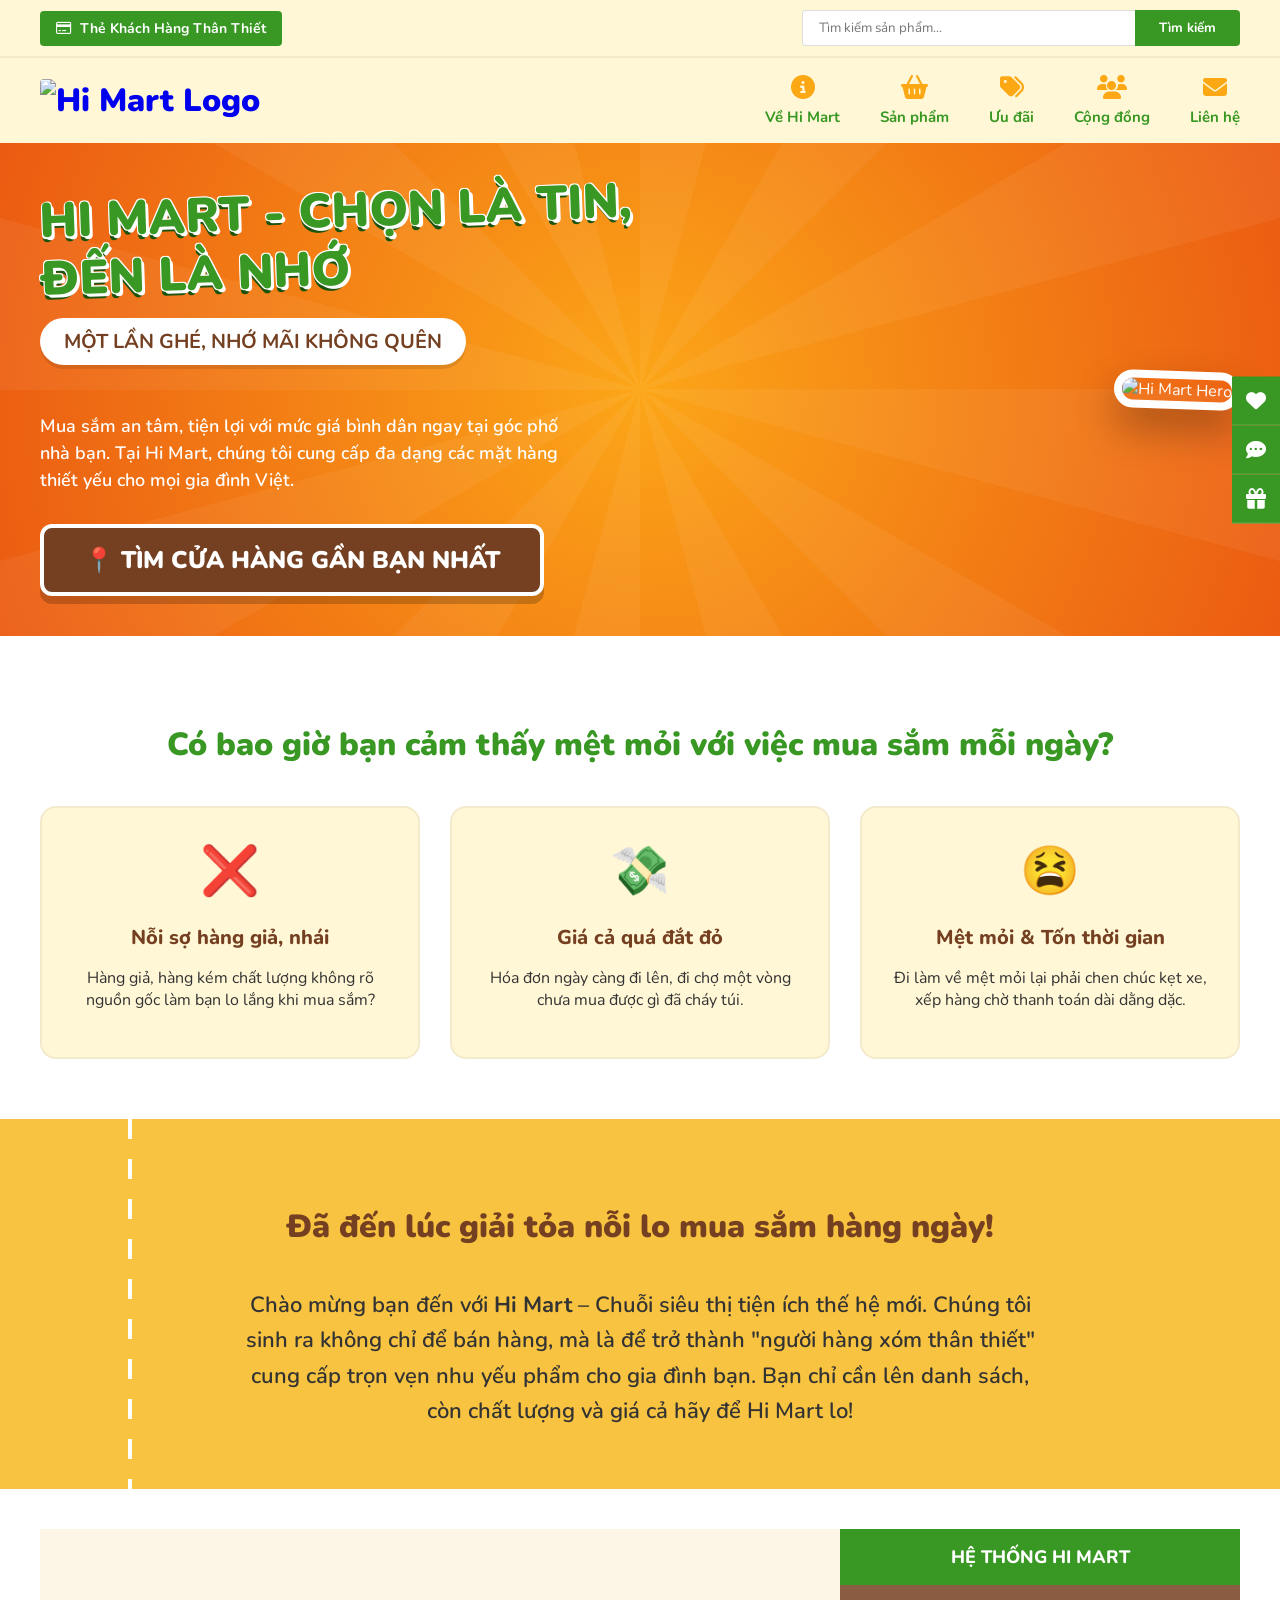
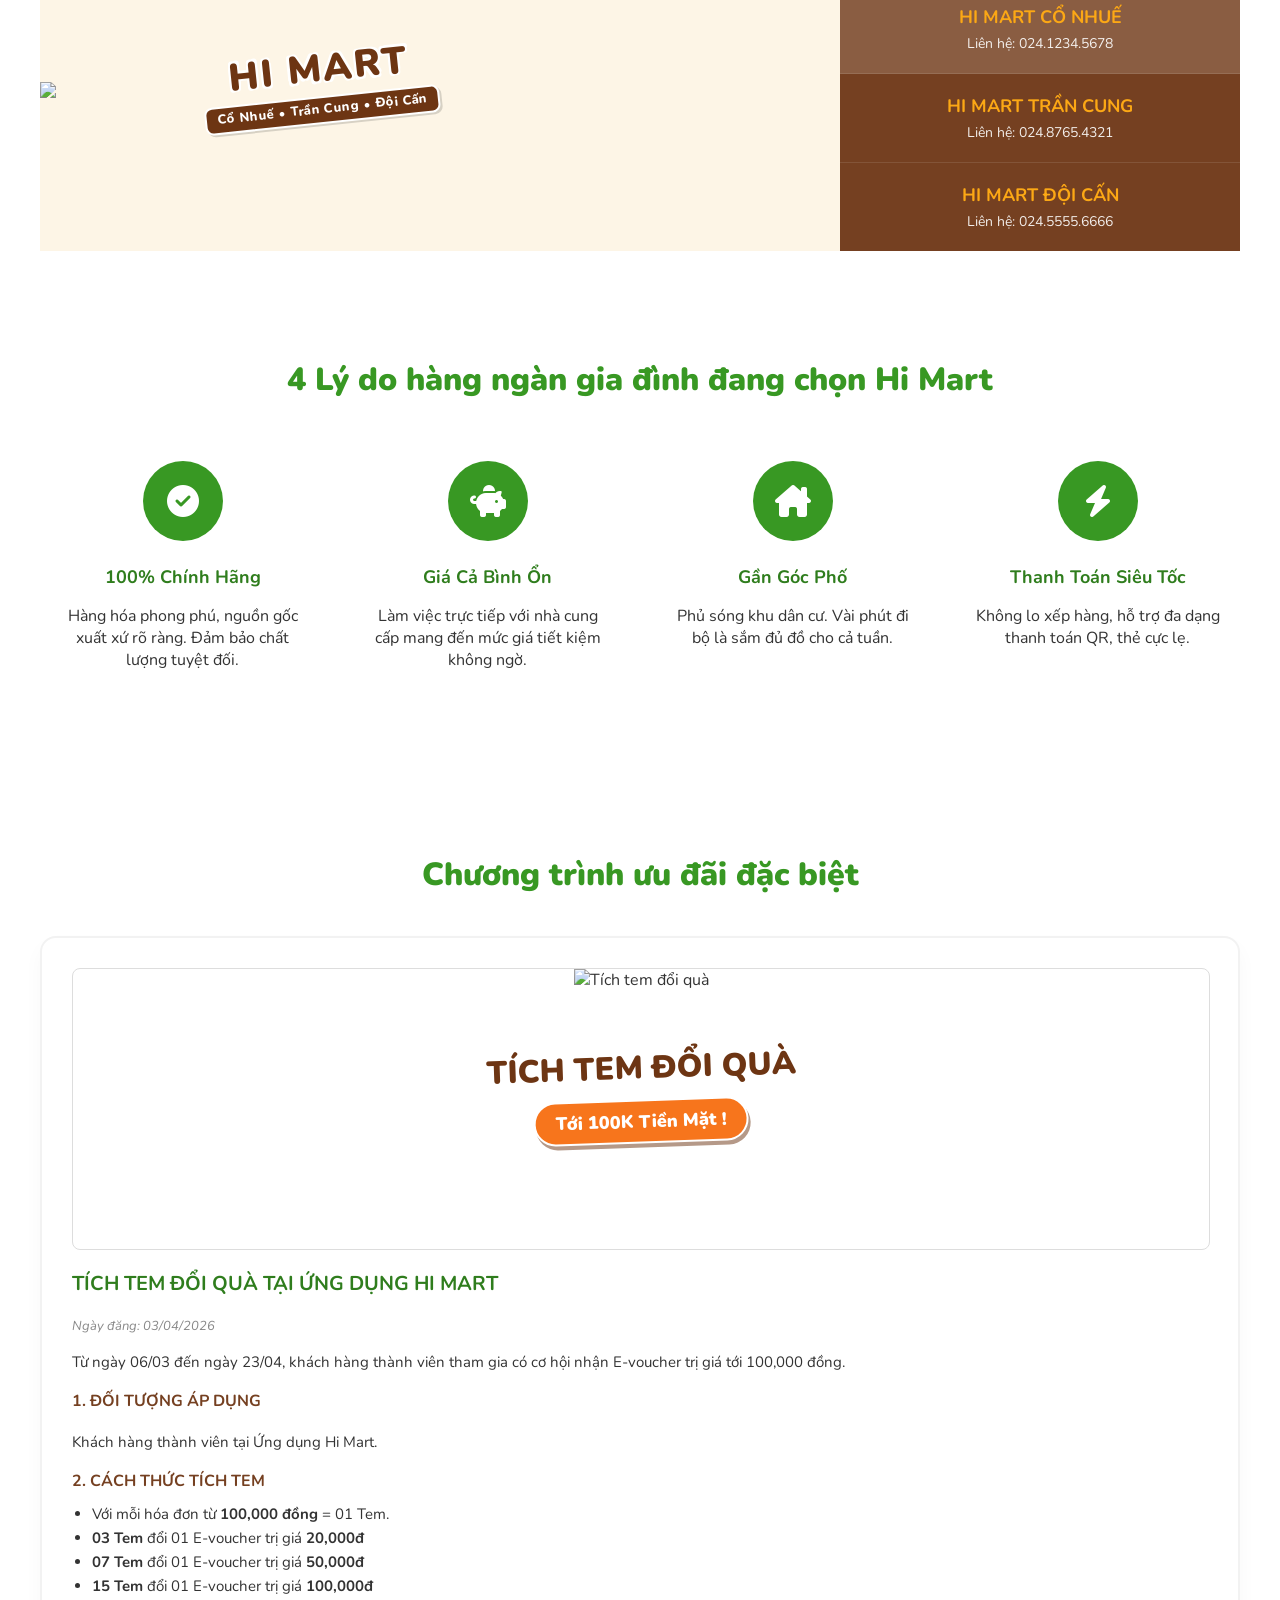
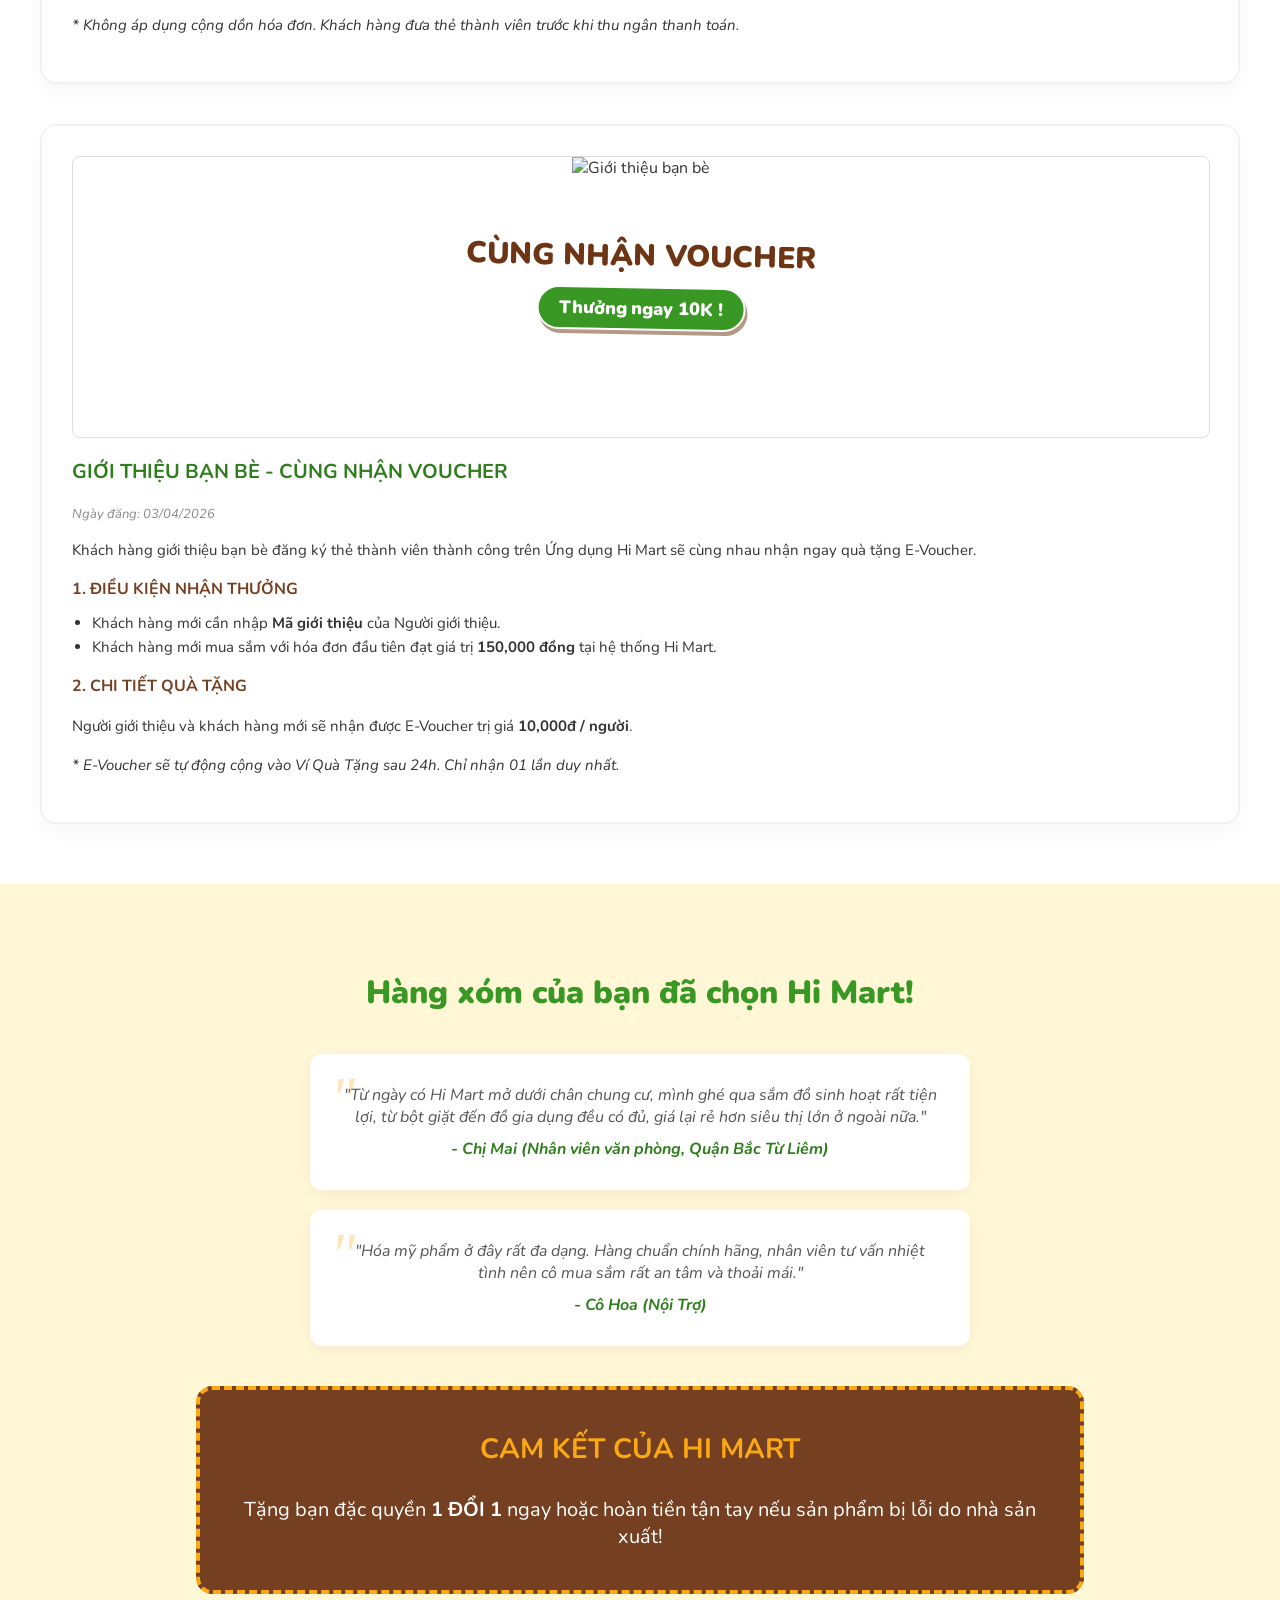
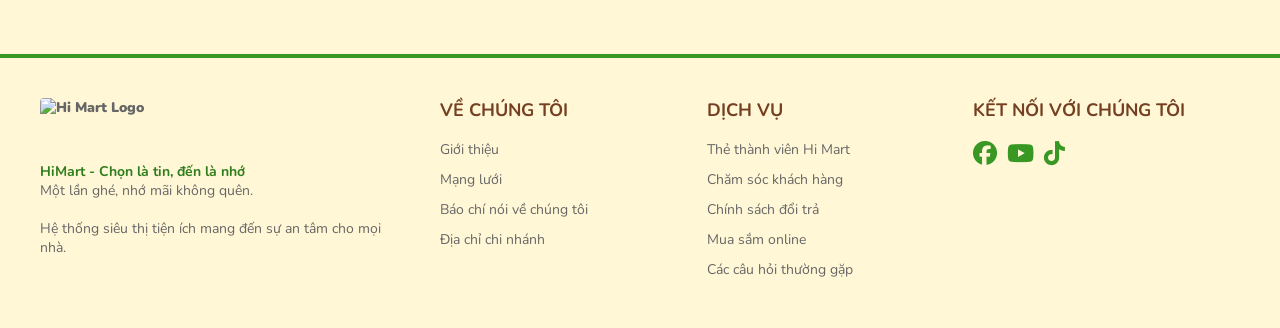
==== index.html @ 5d4c30b2 "Initial commit - Hi Mart Landing Page" ====
<!DOCTYPE html>
<html lang="vi">

<head>
    <meta charset="UTF-8">
    <meta name="viewport" content="width=device-width, initial-scale=1.0">
    <title>Hi Mart - Đi Chợ Đi Đỉnh</title>
    <!-- Use Nunito font for friendly supermarket vibe -->
    <link href="https://fonts.googleapis.com/css2?family=Nunito:wght@400;600;700;800;900&display=swap" rel="stylesheet">
    <link rel="stylesheet" href="style.css">
    <!-- Font Awesome icons -->
    <link rel="stylesheet" href="https://cdnjs.cloudflare.com/ajax/libs/font-awesome/6.4.0/css/all.min.css">
</head>

<body>

    <!-- Floating Buttons matched from design -->
    <div class="floating-bar">
        <a href="#" class="float-btn" title="Yêu thích"><i class="fa-solid fa-heart"></i></a>
        <a href="#" class="float-btn" title="Chat Zalo"><i class="fa-solid fa-comment-dots"></i></a>
        <a href="#" class="float-btn" title="Quà Tặng"><i class="fa-solid fa-gift"></i></a>
    </div>

    <!-- Top Bar -->
    <div class="top-bar">
        <div class="top-bar-inner">
            <a href="#" class="loyalty-btn">
                <i class="fa-regular fa-credit-card"></i> Thẻ Khách Hàng Thân Thiết
            </a>
            <div class="search-box">
                <input type="text" placeholder="Tìm kiếm sản phẩm...">
                <button>Tìm kiếm</button>
            </div>
        </div>
    </div>

    <!-- Header -->
    <header>
        <div class="header-inner">
            <!-- Custom logo matched from reference -->
            <a href="#" class="logo">
                <img src="./images/logo.png"
                    alt="Hi Mart Logo" style="height: 48px; margin-top: 5px; border-radius: 4px;">
            </a>
            <nav>
                <a href="#" class="nav-item">
                    <i class="fa-solid fa-circle-info"></i>
                    Về Hi Mart
                </a>
                <a href="#" class="nav-item">
                    <i class="fa-solid fa-basket-shopping"></i>
                    Sản phẩm
                </a>
                <a href="#" class="nav-item">
                    <i class="fa-solid fa-tags"></i>
                    Ưu đãi
                </a>
                <a href="#" class="nav-item">
                    <i class="fa-solid fa-users"></i>
                    Cộng đồng
                </a>
                <a href="#" class="nav-item">
                    <i class="fa-solid fa-envelope"></i>
                    Liên hệ
                </a>
            </nav>
        </div>
    </header>

    <!-- Hero Section -->
    <section class="hero">
        <div class="hero-inner">
            <div class="hero-content">
                <h1 class="hero-title" style="font-size: 48px; line-height: 1.2;">HI MART - CHỌN LÀ TIN, ĐẾN LÀ NHỚ</h1>
                <div class="hero-subtitle">MỘT LẦN GHÉ, NHỚ MÃI KHÔNG QUÊN</div>
                <p style="font-size: 18px; margin-bottom: 30px; font-weight: 600; line-height: 1.5; max-width: 90%;">
                    Mua sắm an tâm, tiện lợi với mức giá bình dân ngay tại góc phố nhà bạn. Tại Hi Mart, chúng tôi cung
                    cấp đa dạng các mặt hàng thiết yếu cho mọi gia đình Việt.
                </p>
                <a href="#" class="hero-cta">📍 TÌM CỬA HÀNG GẦN BẠN NHẤT</a>
            </div>
            <div class="hero-image">
                <img src="./images/hero.png"
                    alt="Hi Mart Hero">
            </div>
        </div>
    </section>

    <!-- Pain Points -->
    <section class="pain-points container">
        <h2 class="section-title">Có bao giờ bạn cảm thấy mệt mỏi với việc mua sắm mỗi ngày?</h2>
        <div class="grid-3">
            <div class="card">
                <div class="card-icon">❌</div>
                <h3 class="card-title">Nỗi sợ hàng giả, nhái</h3>
                <p>Hàng giả, hàng kém chất lượng không rõ nguồn gốc làm bạn lo lắng khi mua sắm?</p>
            </div>
            <div class="card">
                <div class="card-icon">💸</div>
                <h3 class="card-title">Giá cả quá đắt đỏ</h3>
                <p>Hóa đơn ngày càng đi lên, đi chợ một vòng chưa mua được gì đã cháy túi.</p>
            </div>
            <div class="card">
                <div class="card-icon">😫</div>
                <h3 class="card-title">Mệt mỏi & Tốn thời gian</h3>
                <p>Đi làm về mệt mỏi lại phải chen chúc kẹt xe, xếp hàng chờ thanh toán dài dằng dặc.</p>
            </div>
        </div>
    </section>

    <!-- Solution -->
    <section class="solution">
        <div class="container" style="padding: 0;">
            <h2 class="section-title">Đã đến lúc giải tỏa nỗi lo mua sắm hàng ngày!</h2>
            <p class="solution-text">
                Chào mừng bạn đến với <strong>Hi Mart</strong> – Chuỗi siêu thị tiện ích thế hệ mới. Chúng tôi sinh ra
                không chỉ để bán hàng, mà là để trở thành "người hàng xóm thân thiết" cung cấp trọn vẹn nhu yếu phẩm cho
                gia đình bạn. Bạn chỉ cần lên danh sách, còn chất lượng và giá cả hãy để Hi Mart lo!
            </p>
        </div>
    </section>

    <section class="split-section container" style="padding-top: 0; padding-bottom: 0;">
        <div class="split-image"
            style="display: flex; align-items: center; justify-content: center; background-color: #fdf5e6;">
            <div style="position: relative; width: 100%; font-size: 0; line-height: 0;">
                <img id="store-main-image"
                    src="./images/promo_tich_tem.png"
                    alt="Hi Mart Nhân Viên"
                    style="display: block; width: 100%; height: auto; transition: opacity 0.3s;">

                <!-- Main Board Content -->
                <div id="store-overlay"
                    style="position: absolute; top: 29%; left: 35%; transform: translate(-50%, -50%) rotate(-6deg); width: 42%; height: auto; text-align: center; pointer-events: none; transition: opacity 0.3s;">
                    <h2
                        style="color: #6d3513; font-size: 38px; font-weight: 900; margin: 0; line-height: 1; text-shadow: 2px 2px 0px #fff, -2px -2px 0px #fff, 2px -2px 0px #fff, -2px 2px 0px #fff; letter-spacing: 2px; font-family: 'Nunito', sans-serif;">
                        HI MART</h2>
                    <div
                        style="background-color: #6d3513; color: white; display: inline-block; padding: 4px 10px; border-radius: 8px; font-weight: 800; font-size: 13px; margin-top: 8px; border: 2px solid white; box-shadow: 2px 2px 0 rgba(0,0,0,0.15); letter-spacing: 0.5px; line-height: 1.2; font-family: 'Nunito', sans-serif;">
                        Cổ Nhuế • Trần Cung • Đội Cấn
                    </div>
                </div>
            </div>
        </div>
        <div class="split-content">
            <div class="store-header">
                HỆ THỐNG HI MART
            </div>
            <div class="store-list-item" data-store="Cổ Nhuế"
                style="cursor: pointer; transition: background-color 0.3s; background-color: rgba(255,255,255,0.15);">
                <h4>HI MART CỔ NHUẾ</h4>
                <p>Liên hệ: 024.1234.5678</p>
            </div>
            <div class="store-list-item" data-store="Trần Cung"
                style="cursor: pointer; transition: background-color 0.3s;">
                <h4>HI MART TRẦN CUNG</h4>
                <p>Liên hệ: 024.8765.4321</p>
            </div>
            <div class="store-list-item" data-store="Đội Cấn"
                style="cursor: pointer; transition: background-color 0.3s; border-bottom: none;">
                <h4>HI MART ĐỘI CẤN</h4>
                <p>Liên hệ: 024.5555.6666</p>
            </div>
        </div>
    </section>

    <!-- Benefits -->
    <section class="benefits container">
        <h2 class="section-title" style="text-align: center;">4 Lý do hàng ngàn gia đình đang chọn Hi Mart</h2>
        <div class="grid-4">
            <div class="benefit-card">
                <div class="icon-wrap"><i class="fa-solid fa-check-circle"></i></div>
                <h4>100% Chính Hãng</h4>
                <p>Hàng hóa phong phú, nguồn gốc xuất xứ rõ ràng. Đảm bảo chất lượng tuyệt đối.</p>
            </div>
            <div class="benefit-card">
                <div class="icon-wrap"><i class="fa-solid fa-piggy-bank"></i></div>
                <h4>Giá Cả Bình Ổn</h4>
                <p>Làm việc trực tiếp với nhà cung cấp mang đến mức giá tiết kiệm không ngờ.</p>
            </div>
            <div class="benefit-card">
                <div class="icon-wrap"><i class="fa-solid fa-house-chimney"></i></div>
                <h4>Gần Góc Phố</h4>
                <p>Phủ sóng khu dân cư. Vài phút đi bộ là sắm đủ đồ cho cả tuần.</p>
            </div>
            <div class="benefit-card">
                <div class="icon-wrap"><i class="fa-solid fa-bolt"></i></div>
                <h4>Thanh Toán Siêu Tốc</h4>
                <p>Không lo xếp hàng, hỗ trợ đa dạng thanh toán QR, thẻ cực lẹ.</p>
            </div>
        </div>
    </section>

    <!-- Promotions -->
    <section class="promotions container">
        <h2 class="section-title" style="text-align: center;">Chương trình ưu đãi đặc biệt</h2>
        <div class="promo-grid" style="display: grid; grid-template-columns: 1fr; gap: 40px; margin-top: 40px;">
            <!-- Article 1: Tích Tem -->
            <div class="promo-article"
                style="background-color: var(--white); padding: 30px; border-radius: 16px; border: 2px solid rgba(0,0,0,0.05); box-shadow: 0 10px 20px rgba(0,0,0,0.03);">
                <!-- Promo Art 1 -->
                <div
                    style="position: relative; width: 100%; height: 280px; margin-bottom: 20px; text-align: center; overflow: hidden; border-radius: 8px; border: 1px solid #ddd;">
                    <img src="./images/promo_tich_tem.png"
                        alt="Tích tem đổi quà" style="width: 100%; height: 100%; object-fit: cover;">
                    <div
                        style="position: absolute; top: 45%; left: 50%; transform: translate(-50%, -50%); width: 80%; pointer-events: none;">
                        <h2
                            style="color: #6d3513; font-size: 32px; font-weight: 900; margin: 0; text-shadow: 2px 2px 0px #fff, -2px -2px 0px #fff, 2px -2px 0px #fff, -2px 2px 0px #fff; transform: rotate(-2deg);">
                            TÍCH TEM ĐỔI QUÀ</h2>
                        <div
                            style="background-color: #f7751c; color: white; display: inline-block; padding: 8px 20px; border-radius: 30px; font-weight: 900; font-size: 18px; margin-top: 10px; transform: rotate(-2deg); box-shadow: 2px 4px 0px rgba(109,53,19,0.5); border: 2px solid #fff;">
                            Tới 100K Tiền Mặt !</div>
                    </div>
                </div>
                <h3 style="margin-top: 0; color: var(--green-dark); font-size: 20px; text-transform: uppercase;">TÍCH
                    TEM ĐỔI QUÀ TẠI ỨNG DỤNG HI MART</h3>
                <div style="font-size: 13px; color: #888; margin-bottom: 15px; font-style: italic;">Ngày đăng:
                    03/04/2026</div>
                <div style="font-size: 15px; line-height: 1.6;">
                    <p>Từ ngày 06/03 đến ngày 23/04, khách hàng thành viên tham gia có cơ hội nhận E-voucher trị giá tới
                        100,000 đồng.</p>
                    <h4
                        style="color: var(--brown-primary); font-size: 16px; margin: 15px 0 8px 0; text-transform: uppercase;">
                        1. Đối tượng áp dụng</h4>
                    <p>Khách hàng thành viên tại Ứng dụng Hi Mart.</p>
                    <h4
                        style="color: var(--brown-primary); font-size: 16px; margin: 15px 0 8px 0; text-transform: uppercase;">
                        2. Cách thức tích tem</h4>
                    <ul style="padding-left: 20px; margin: 0 0 15px 0;">
                        <li>Với mỗi hóa đơn từ <strong>100,000 đồng</strong> = 01 Tem.</li>
                        <li><strong>03 Tem</strong> đổi 01 E-voucher trị giá <strong>20,000đ</strong></li>
                        <li><strong>07 Tem</strong> đổi 01 E-voucher trị giá <strong>50,000đ</strong></li>
                        <li><strong>15 Tem</strong> đổi 01 E-voucher trị giá <strong>100,000đ</strong></li>
                    </ul>
                    <p><em>* Không áp dụng cộng dồn hóa đơn. Khách hàng đưa thẻ thành viên trước khi thu ngân thanh
                            toán.</em></p>
                </div>
            </div>

            <!-- Article 2: Giới thiệu bạn bè -->
            <div class="promo-article"
                style="background-color: var(--white); padding: 30px; border-radius: 16px; border: 2px solid rgba(0,0,0,0.05); box-shadow: 0 10px 20px rgba(0,0,0,0.03);">
                <!-- Promo Art 2 -->
                <div
                    style="position: relative; width: 100%; height: 280px; margin-bottom: 20px; text-align: center; overflow: hidden; border-radius: 8px; border: 1px solid #ddd;">
                    <img src="./images/promo_gioi_thieu.png"
                        alt="Giới thiệu bạn bè" style="width: 100%; height: 100%; object-fit: cover;">
                    <div
                        style="position: absolute; top: 45%; left: 50%; transform: translate(-50%, -50%); width: 80%; pointer-events: none;">
                        <h2
                            style="color: #6d3513; font-size: 30px; font-weight: 900; margin: 0; text-shadow: 2px 2px 0px #fff, -2px -2px 0px #fff, 2px -2px 0px #fff, -2px 2px 0px #fff; transform: rotate(1deg);">
                            CÙNG NHẬN VOUCHER</h2>
                        <div
                            style="background-color: #389823; color: white; display: inline-block; padding: 8px 20px; border-radius: 30px; font-weight: 900; font-size: 18px; margin-top: 10px; transform: rotate(1deg); box-shadow: 2px 4px 0px rgba(109,53,19,0.5); border: 2px solid #fff;">
                            Thưởng ngay 10K !</div>
                    </div>
                </div>
                <h3 style="margin-top: 0; color: var(--green-dark); font-size: 20px; text-transform: uppercase;">GIỚI
                    THIỆU BẠN BÈ - CÙNG NHẬN VOUCHER</h3>
                <div style="font-size: 13px; color: #888; margin-bottom: 15px; font-style: italic;">Ngày đăng:
                    03/04/2026</div>
                <div style="font-size: 15px; line-height: 1.6;">
                    <p>Khách hàng giới thiệu bạn bè đăng ký thẻ thành viên thành công trên Ứng dụng Hi Mart sẽ cùng nhau
                        nhận ngay quà tặng E-Voucher.</p>
                    <h4
                        style="color: var(--brown-primary); font-size: 16px; margin: 15px 0 8px 0; text-transform: uppercase;">
                        1. Điều kiện nhận thưởng</h4>
                    <ul style="padding-left: 20px; margin: 0 0 15px 0;">
                        <li>Khách hàng mới cần nhập <strong>Mã giới thiệu</strong> của Người giới thiệu.</li>
                        <li>Khách hàng mới mua sắm với hóa đơn đầu tiên đạt giá trị <strong>150,000 đồng</strong> tại hệ
                            thống Hi Mart.</li>
                    </ul>
                    <h4
                        style="color: var(--brown-primary); font-size: 16px; margin: 15px 0 8px 0; text-transform: uppercase;">
                        2. Chi tiết quà tặng</h4>
                    <p>Người giới thiệu và khách hàng mới sẽ nhận được E-Voucher trị giá <strong>10,000đ /
                            người</strong>.</p>
                    <p><em>* E-Voucher sẽ tự động cộng vào Ví Quà Tặng sau 24h. Chỉ nhận 01 lần duy nhất.</em></p>
                </div>
            </div>
        </div>
    </section>

    <!-- Trust & Guarantee -->
    <section class="trust-section">
        <div class="container" style="padding: 0;">
            <h2 class="section-title">Hàng xóm của bạn đã chọn Hi Mart!</h2>

            <div class="testimonial">
                "Từ ngày có Hi Mart mở dưới chân chung cư, mình ghé qua sắm đồ sinh hoạt rất tiện lợi, từ bột giặt đến
                đồ gia dụng đều có đủ, giá lại rẻ hơn siêu thị lớn ở ngoài nữa."<br>
                <strong style="display: block; margin-top: 10px; color: var(--green-dark);">- Chị Mai (Nhân viên văn
                    phòng, Quận Bắc Từ Liêm)</strong>
            </div>

            <div class="testimonial">
                "Hóa mỹ phẩm ở đây rất đa dạng. Hàng chuẩn chính hãng, nhân viên tư vấn nhiệt tình nên cô mua sắm rất an
                tâm và thoải mái."<br>
                <strong style="display: block; margin-top: 10px; color: var(--green-dark);">- Cô Hoa (Nội Trợ)</strong>
            </div>

            <div class="guarantee-box">
                <h3>CAM KẾT CỦA HI MART</h3>
                <p style="font-size: 20px; margin-bottom: 0;">Tặng bạn đặc quyền <strong>1 ĐỔI 1</strong> ngay hoặc hoàn
                    tiền tận tay nếu sản phẩm bị lỗi do nhà sản xuất!</p>
            </div>
        </div>
    </section>

    <!-- Footer -->
    <footer>
        <div class="footer-inner">
            <div class="footer-col" style="flex: 1.5;">
                <a href="#" class="logo" style="margin-bottom: 16px;">
                    <img src="./images/logo.png"
                        alt="Hi Mart Logo" style="height: 48px; border-radius: 4px;">
                </a>
                <p style="font-size: 14px; color: #666; max-width: 350px;">
                    <strong style="color: var(--green-dark);">HiMart - Chọn là tin, đến là nhớ</strong><br>
                    Một lần ghé, nhớ mãi không quên.<br><br>
                    Hệ thống siêu thị tiện ích mang đến sự an tâm cho mọi nhà.
                </p>
            </div>
            <div class="footer-col" style="flex: 1;">
                <h5>VỀ CHÚNG TÔI</h5>
                <ul>
                    <li><a href="#">Giới thiệu</a></li>
                    <li><a href="#">Mạng lưới</a></li>
                    <li><a href="#">Báo chí nói về chúng tôi</a></li>
                    <li><a href="#">Địa chỉ chi nhánh</a></li>
                </ul>
            </div>
            <div class="footer-col" style="flex: 1;">
                <h5>DỊCH VỤ</h5>
                <ul>
                    <li><a href="#">Thẻ thành viên Hi Mart</a></li>
                    <li><a href="#">Chăm sóc khách hàng</a></li>
                    <li><a href="#">Chính sách đổi trả</a></li>
                    <li><a href="#">Mua sắm online</a></li>
                    <li><a href="#">Các câu hỏi thường gặp</a></li>
                </ul>
            </div>
            <div class="footer-col" style="flex: 1;">
                <h5>KẾT NỐI VỚI CHÚNG TÔI</h5>
                <div style="display: flex; gap: 10px; margin-top: 10px;">
                    <a href="https://www.facebook.com/profile.php?id=61563783628786" target="_blank"
                        style="font-size: 24px; color: var(--green-primary);"><i class="fa-brands fa-facebook"></i></a>
                    <a href="#" style="font-size: 24px; color: var(--green-primary);"><i
                            class="fa-brands fa-youtube"></i></a>
                    <a href="#" style="font-size: 24px; color: var(--green-primary);"><i
                            class="fa-brands fa-tiktok"></i></a>
                </div>
            </div>
        </div>
    </footer>

    <script>
        document.addEventListener('DOMContentLoaded', () => {
            const storeItems = document.querySelectorAll('.store-list-item');
            const mainImage = document.getElementById('store-main-image');
            const overlayContent = document.getElementById('store-overlay');

            const images = {
                'Cổ Nhuế': './images/promo_tich_tem.png',
                'Trần Cung': './images/store_tran_cung.jpg',
                'Đội Cấn': './images/store_doi_can.png'
            };

            storeItems.forEach(item => {
                item.addEventListener('mouseenter', () => {
                    const storeName = item.getAttribute('data-store');
                    if (!storeName) return;

                    // Fade image out slightly before swap
                    mainImage.style.opacity = 0.6;
                    setTimeout(() => {
                        mainImage.src = images[storeName];
                        mainImage.style.opacity = 1;
                    }, 150);

                    // Hide/Show overlay carefully based on which image represents it best
                    if (storeName === 'Trần Cung') {
                        overlayContent.style.opacity = '0';
                    } else {
                        // For Cổ Nhuế and Đội Cấn, keeping it visible
                        overlayContent.style.opacity = '1';
                    }

                    // Highlight Active
                    storeItems.forEach(si => si.style.backgroundColor = 'transparent');
                    item.style.backgroundColor = 'rgba(255,255,255,0.15)';
                });
            });
        });
    </script>
</body>

</html>
---- style.css ----
/* Color Variables */
:root {
    --bg-primary: #FFF7D6;
    --green-primary: #389823;
    --green-dark: #2F7D1D;
    --orange-primary: #FCA815;
    --orange-banner: #fb7c0f;
    --brown-primary: #754021;
    --text-dark: #333333;
    --white: #FFFFFF;
}

body {
    margin: 0;
    padding: 0;
    font-family: 'Nunito', sans-serif;
    background-color: var(--white);
    color: var(--text-dark);
}

/* Top Bar */
.top-bar {
    background-color: var(--bg-primary);
    padding: 10px 0;
    display: flex;
    justify-content: center;
    border-bottom: 2px solid rgba(0, 0, 0, 0.05);
}

.top-bar-inner {
    width: 1200px;
    max-width: 95%;
    display: flex;
    justify-content: space-between;
    align-items: center;
}

.loyalty-btn {
    background-color: var(--green-primary);
    color: var(--white);
    padding: 8px 16px;
    border-radius: 4px;
    text-decoration: none;
    font-weight: 700;
    font-size: 14px;
    display: flex;
    align-items: center;
    gap: 8px;
    transition: background-color 0.2s;
}

.loyalty-btn:hover {
    background-color: var(--green-dark);
}

.search-box {
    display: flex;
    height: 36px;
}

.search-box input {
    width: 300px;
    padding: 0 16px;
    border: 1px solid #ddd;
    border-right: none;
    border-radius: 4px 0 0 4px;
    font-family: 'Nunito', sans-serif;
    outline: none;
}

.search-box button {
    background-color: var(--green-primary);
    color: var(--white);
    border: none;
    padding: 0 24px;
    border-radius: 0 4px 4px 0;
    cursor: pointer;
    font-weight: 700;
    font-family: 'Nunito', sans-serif;
    transition: background-color 0.2s;
}

.search-box button:hover {
    background-color: var(--green-dark);
}

/* Header */
header {
    background-color: var(--bg-primary);
    padding: 16px 0;
    display: flex;
    justify-content: center;
}

.header-inner {
    width: 1200px;
    max-width: 95%;
    display: flex;
    justify-content: space-between;
    align-items: center;
}

.logo {
    display: flex;
    align-items: center;
    font-size: 32px;
    font-weight: 900;
    text-decoration: none;
}

.logo .hi {
    color: var(--green-primary);
    display: inline-block;
    position: relative;
    margin-right: 8px;
}

.logo .hi::after {
    content: '';
    position: absolute;
    width: 120%;
    height: 4px;
    background: var(--green-primary);
    top: 50%;
    left: -10%;
    border-radius: 2px;
    transform: rotate(-10deg);
}

.logo .hi-black {
    color: #000;
}

.logo .mart {
    background-color: var(--brown-primary);
    color: var(--white);
    padding: 2px 12px;
    border-radius: 4px;
    font-size: 24px;
    margin-top: 4px;
}

nav {
    display: flex;
    gap: 40px;
}

.nav-item {
    text-decoration: none;
    color: var(--green-primary);
    font-weight: 700;
    font-size: 15px;
    display: flex;
    flex-direction: column;
    align-items: center;
    gap: 8px;
    transition: transform 0.2s;
}

.nav-item:hover {
    transform: translateY(-2px);
}

.nav-item i {
    color: var(--orange-primary);
    font-size: 24px;
}

/* Hero Section */
.hero {
    background: radial-gradient(circle, #fca618 0%, #eb5b12 100%);
    display: flex;
    justify-content: center;
    padding: 40px 0;
    position: relative;
    overflow: hidden;
    color: white;
}

.hero::before {
    content: '';
    position: absolute;
    top: -50%;
    left: -50%;
    width: 200%;
    height: 200%;
    background: repeating-conic-gradient(from 0deg, rgba(255, 255, 255, 0.05) 0deg 15deg, transparent 15deg 30deg);
    animation: rotate 60s linear infinite;
    pointer-events: none;
}

@keyframes rotate {
    100% {
        transform: rotate(360deg);
    }
}

.hero-inner {
    width: 1200px;
    max-width: 95%;
    display: flex;
    align-items: center;
    position: relative;
    z-index: 1;
}

.hero-content {
    flex: 1;
}

.hero-title {
    font-size: 64px;
    font-weight: 900;
    color: var(--green-primary);
    text-shadow:
        3px 3px 0 #FFF,
        -1px -1px 0 #FFF,
        1px -1px 0 #FFF,
        -1px 1px 0 #FFF,
        1px 1px 0 #FFF,
        0px 5px 0 #1b530c;
    margin: 0 0 20px 0;
    line-height: 1.1;
    transform: rotate(-2deg);
}

.hero-subtitle {
    font-size: 20px;
    font-weight: 700;
    background-color: var(--white);
    color: var(--brown-primary);
    display: inline-block;
    padding: 10px 24px;
    border-radius: 30px;
    margin-bottom: 30px;
    box-shadow: 0 4px 0 rgba(0, 0, 0, 0.1);
}

.hero-cta {
    background-color: var(--brown-primary);
    color: var(--white);
    font-size: 24px;
    font-weight: 900;
    text-decoration: none;
    padding: 16px 40px;
    border-radius: 12px;
    display: inline-block;
    border: 4px solid var(--white);
    box-shadow: 0 8px 0 rgba(0, 0, 0, 0.2);
    transition: transform 0.1s, box-shadow 0.1s;
    animation: pulse 2s infinite;
}

.hero-cta:hover {
    transform: translateY(4px);
    box-shadow: 0 4px 0 rgba(0, 0, 0, 0.2);
    animation: none;
}

@keyframes pulse {
    0% {
        transform: scale(1);
    }

    50% {
        transform: scale(1.05);
    }

    100% {
        transform: scale(1);
    }
}

.hero-image {
    flex: 1;
    display: flex;
    justify-content: flex-end;
}

.hero-image img {
    max-width: 100%;
    height: auto;
    max-height: 500px;
    border-radius: 20px;
    box-shadow: 0 20px 40px rgba(0, 0, 0, 0.3);
    border: 8px solid white;
    transform: rotate(2deg);
}

/* Sections Container */
.container {
    width: 1200px;
    max-width: 95%;
    margin: 0 auto;
    padding: 60px 0;
}

/* Section 2: Pain Points */
.pain-points {
    background-color: var(--white);
    text-align: center;
}

.section-title {
    font-size: 32px;
    color: var(--green-primary);
    margin-bottom: 40px;
    font-weight: 900;
}

.grid-3 {
    display: grid;
    grid-template-columns: repeat(3, 1fr);
    gap: 30px;
}

.card {
    background-color: var(--bg-primary);
    padding: 30px;
    border-radius: 16px;
    border: 2px solid rgba(0, 0, 0, 0.05);
    transition: transform 0.3s, box-shadow 0.3s;
}

.card:hover {
    transform: translateY(-10px);
    box-shadow: 0 10px 20px rgba(0, 0, 0, 0.1);
}

.card-icon {
    font-size: 48px;
    margin-bottom: 20px;
}

.card-title {
    font-size: 20px;
    font-weight: 800;
    color: var(--brown-primary);
    margin-bottom: 12px;
}

/* Section 3: Solution - Using Yellow background like map section */
.solution {
    background-color: #F8C340;
    padding: 60px 0;
    text-align: center;
    position: relative;
    overflow: hidden;
}

.solution::after {
    content: '';
    position: absolute;
    top: 0;
    bottom: 0;
    left: 10%;
    width: 4px;
    background: repeating-linear-gradient(to bottom, white 0, white 20px, transparent 20px, transparent 40px);
}

.solution .section-title {
    color: var(--brown-primary);
}

.solution-text {
    font-size: 22px;
    color: #333;
    max-width: 800px;
    margin: 0 auto;
    line-height: 1.6;
    font-weight: 600;
}

/* Section 4: Image and Info split */
.split-section {
    display: flex;
    background-color: var(--white);
    margin-top: 40px;
}

.split-image {
    flex: 2;
}

.split-image img {
    width: 100%;
    height: 100%;
    object-fit: cover;
    display: block;
}

.split-content {
    flex: 1;
    background-color: var(--brown-primary);
    color: white;
}

.store-header {
    background-color: var(--green-primary);
    color: white;
    text-align: center;
    padding: 16px;
    font-weight: 800;
    font-size: 18px;
    margin: 0;
}

.store-list-item {
    padding: 20px;
    border-bottom: 1px solid rgba(255, 255, 255, 0.1);
    text-align: center;
}

.store-list-item h4 {
    margin: 0 0 5px 0;
    color: var(--orange-primary);
    font-size: 18px;
}

.store-list-item p {
    margin: 0;
    font-size: 14px;
    opacity: 0.9;
}

/* Section 5: Benefits Grid */
.benefits {
    padding-top: 80px;
}

.benefits .grid-4 {
    display: grid;
    grid-template-columns: repeat(4, 1fr);
    gap: 20px;
}

.benefit-card {
    text-align: center;
    padding: 20px;
}

.benefit-card .icon-wrap {
    width: 80px;
    height: 80px;
    background-color: var(--green-primary);
    color: white;
    font-size: 32px;
    border-radius: 50%;
    display: flex;
    align-items: center;
    justify-content: center;
    margin: 0 auto 16px auto;
}

.benefit-card h4 {
    color: var(--green-dark);
    font-size: 18px;
    margin-bottom: 10px;
}

/* Social Proof & Guarantee */
.trust-section {
    background-color: var(--bg-primary);
    padding: 60px 0;
    text-align: center;
}

.testimonial {
    background: white;
    padding: 30px;
    border-radius: 12px;
    box-shadow: 0 4px 15px rgba(0, 0, 0, 0.05);
    margin-bottom: 20px;
    font-style: italic;
    color: #555;
    position: relative;
    max-width: 600px;
    margin: 0 auto 20px auto;
}

.testimonial::before {
    content: '"';
    font-size: 60px;
    color: var(--orange-primary);
    opacity: 0.3;
    position: absolute;
    top: 10px;
    left: 20px;
    font-family: serif;
}

.guarantee-box {
    background-color: var(--brown-primary);
    color: white;
    padding: 40px;
    border-radius: 16px;
    max-width: 800px;
    margin: 40px auto 0 auto;
    border: 4px dashed var(--orange-primary);
}

.guarantee-box h3 {
    margin-top: 0;
    font-size: 28px;
    color: var(--orange-primary);
}

/* Sticky floating right buttons */
.floating-bar {
    position: fixed;
    right: 0;
    top: 50%;
    transform: translateY(-50%);
    display: flex;
    flex-direction: column;
    z-index: 100;
}

.float-btn {
    width: 48px;
    height: 48px;
    background-color: var(--green-primary);
    color: white;
    display: flex;
    align-items: center;
    justify-content: center;
    font-size: 20px;
    text-decoration: none;
    border-bottom: 1px solid rgba(255, 255, 255, 0.2);
    transition: width 0.2s;
}

.float-btn:hover {
    background-color: var(--green-dark);
    width: 60px;
}

/* Footer */
footer {
    background-color: var(--bg-primary);
    padding: 40px 0;
    border-top: 4px solid var(--green-primary);
}

.footer-inner {
    width: 1200px;
    max-width: 95%;
    margin: 0 auto;
    display: flex;
    justify-content: space-between;
}

.footer-col h5 {
    color: var(--brown-primary);
    font-size: 18px;
    margin-top: 0;
    margin-bottom: 16px;
}

.footer-col ul {
    list-style: none;
    padding: 0;
    margin: 0;
}

.footer-col li {
    margin-bottom: 8px;
}

.footer-col a {
    color: #666;
    text-decoration: none;
    font-size: 14px;
}

.footer-col a:hover {
    color: var(--green-primary);
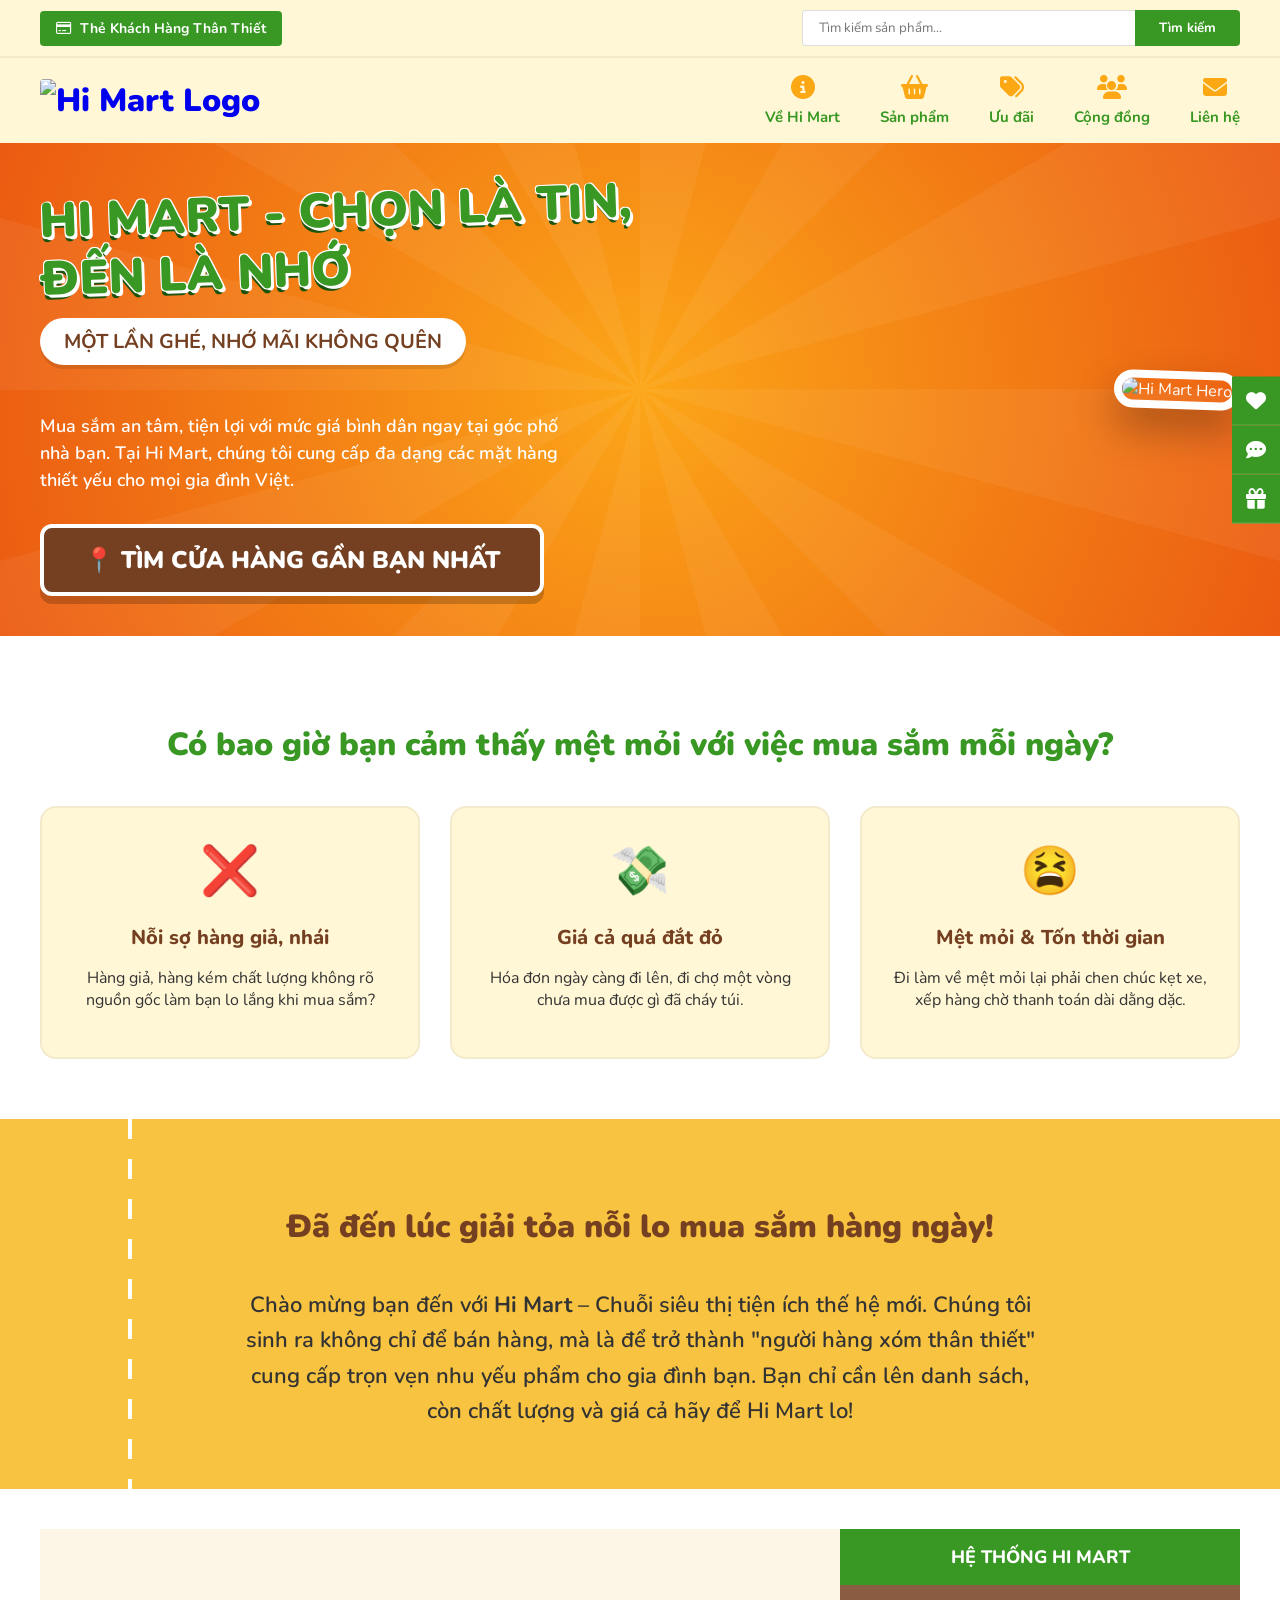
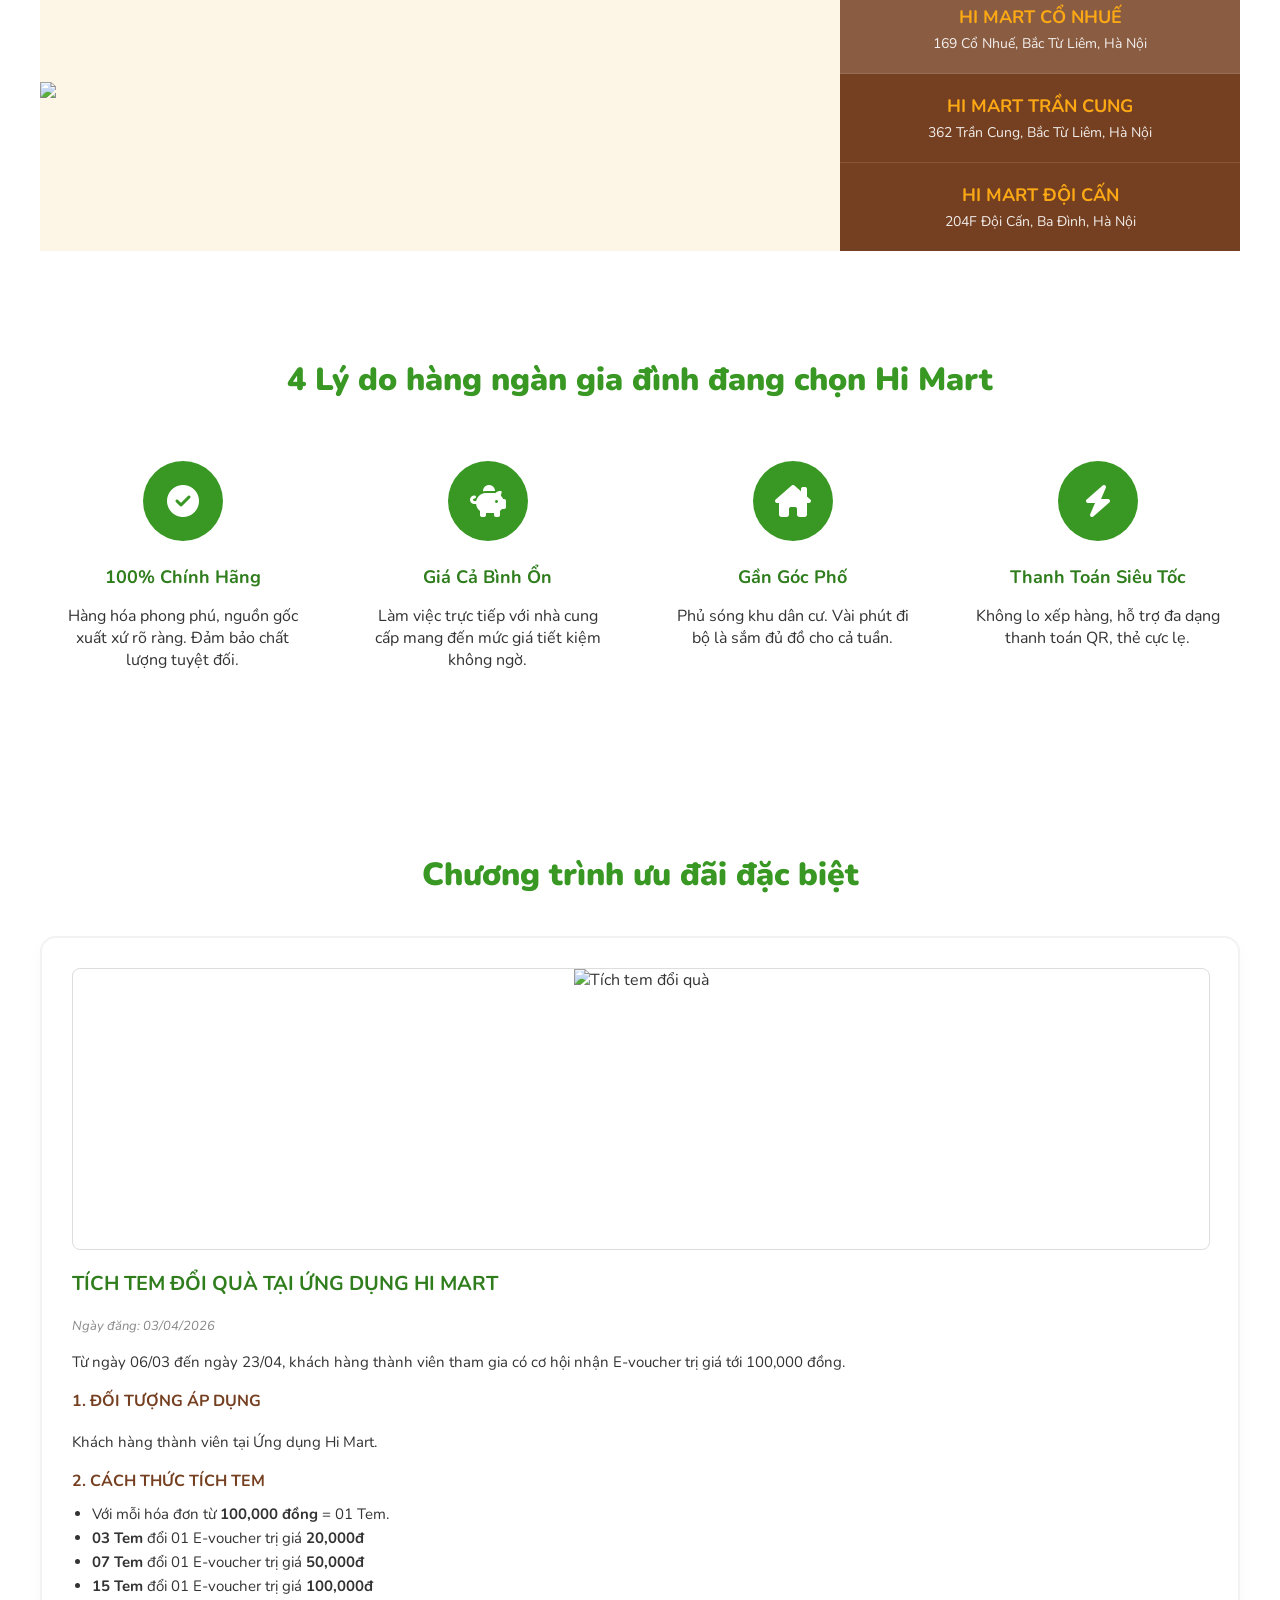
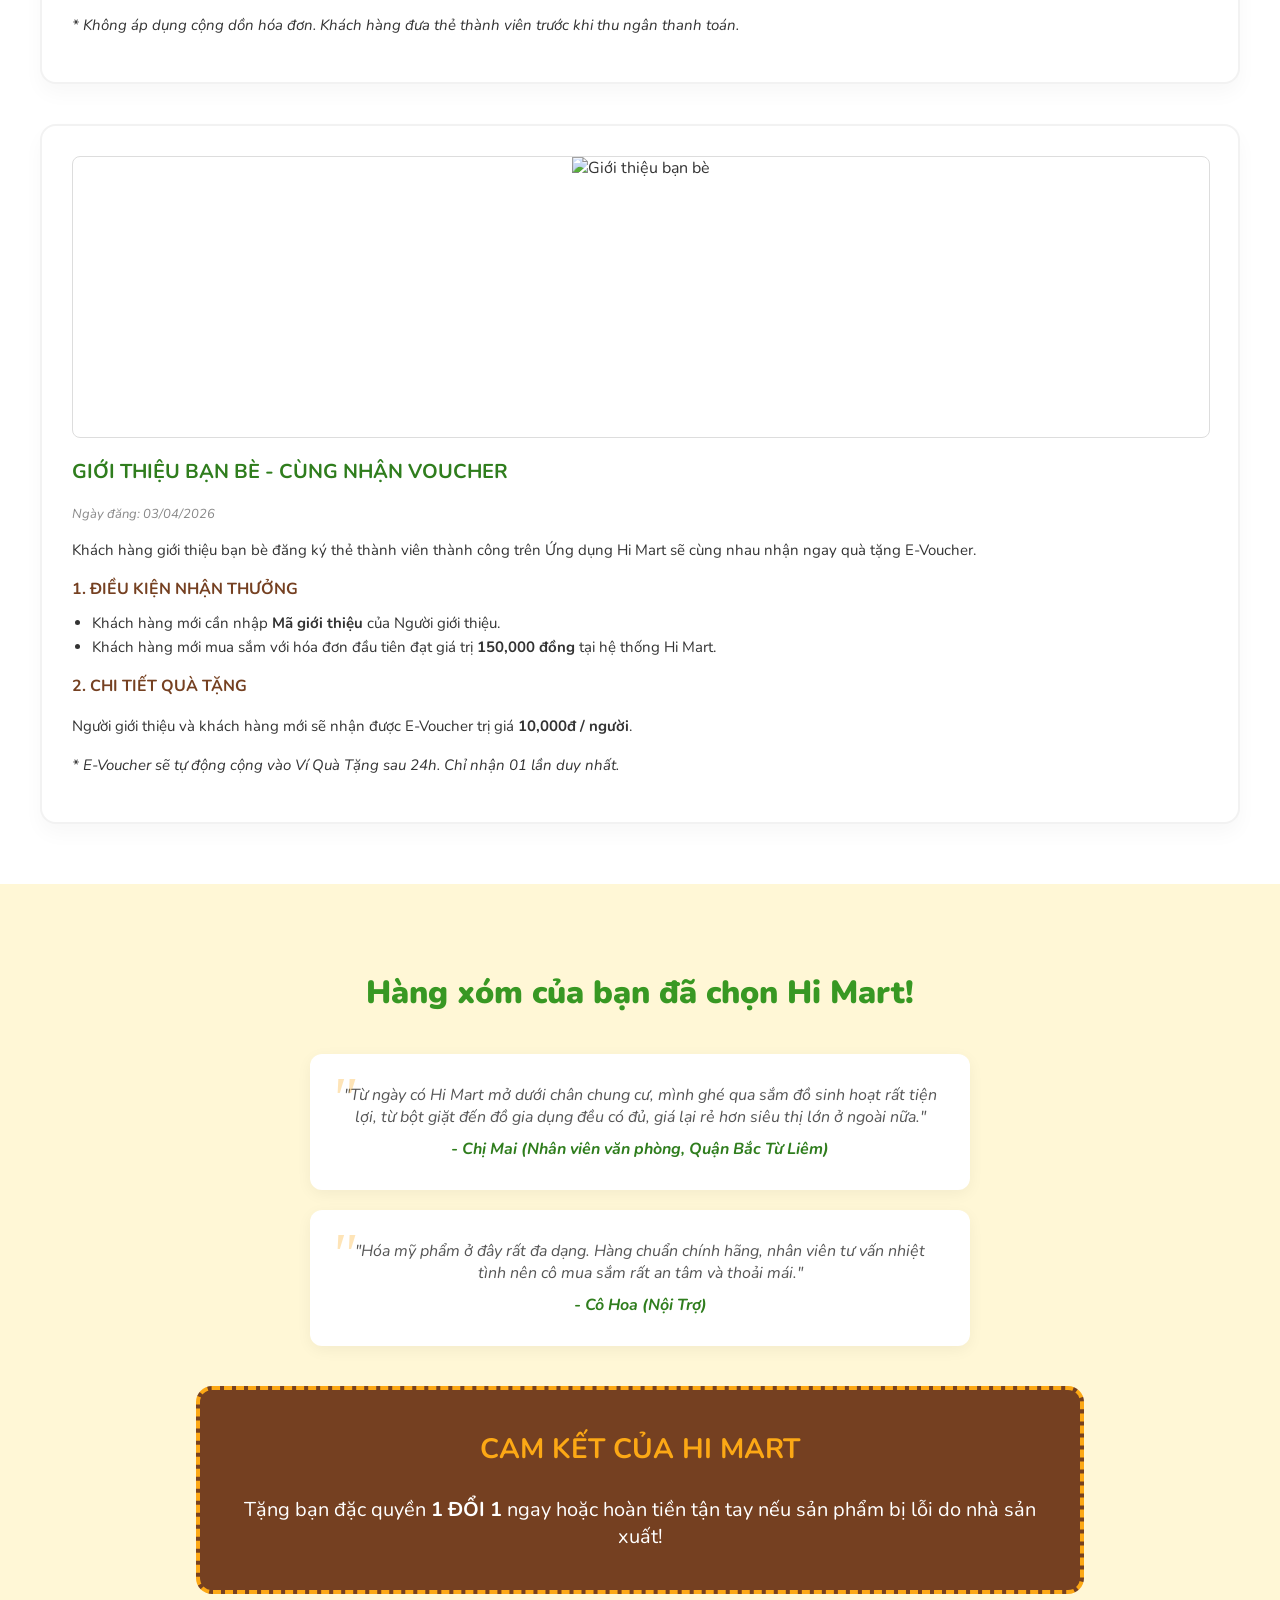
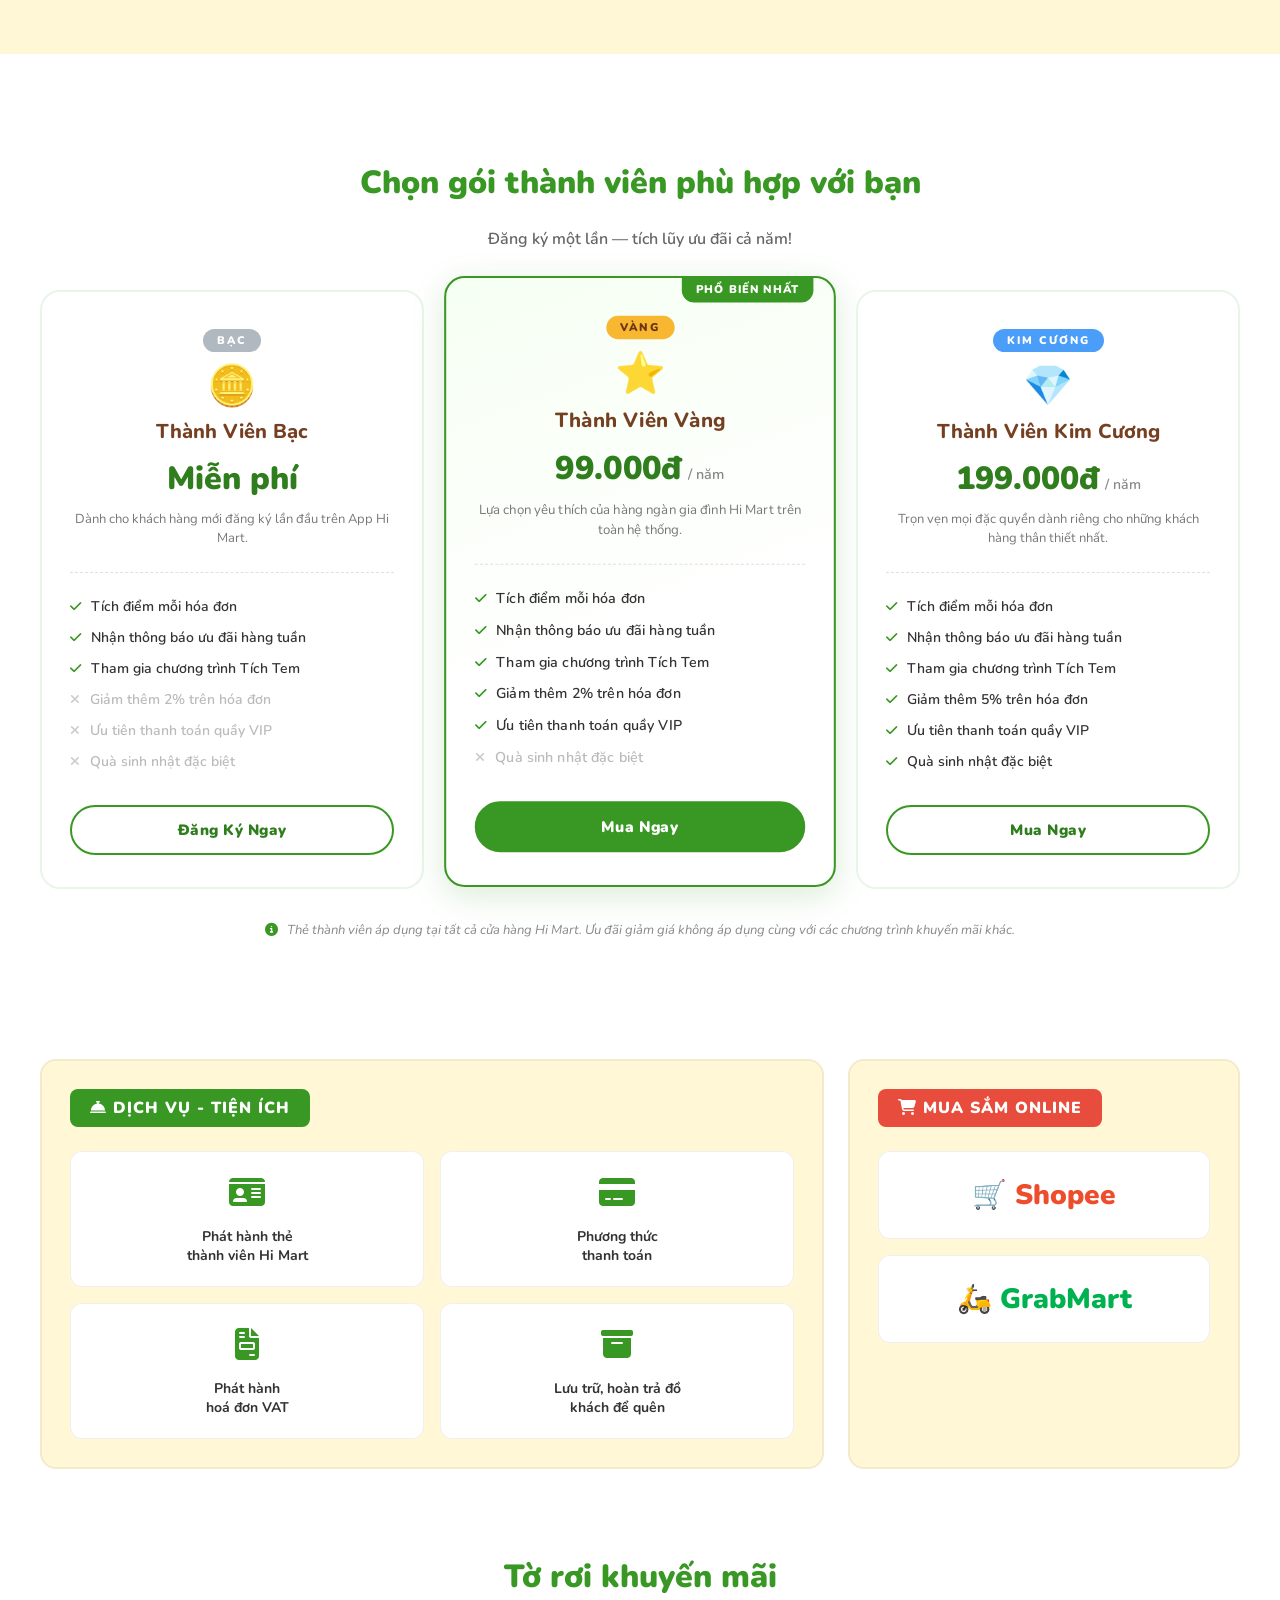
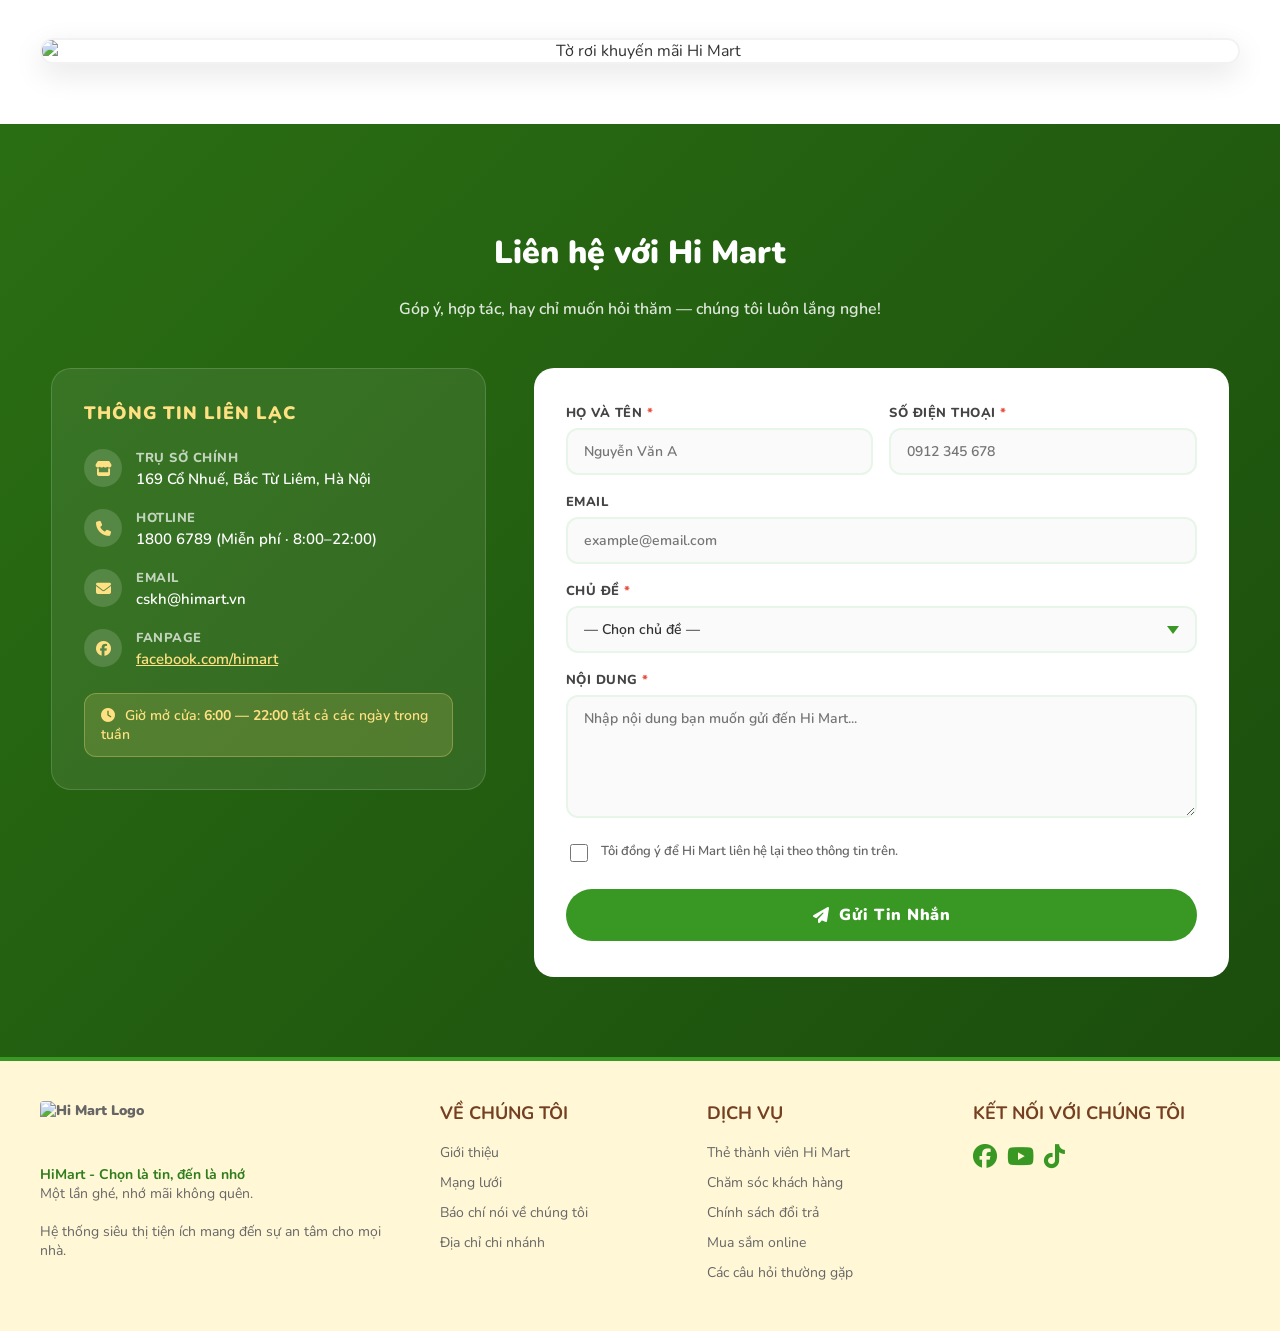
==== commit 94a0a325: "Upgrade to professional version with full assets and fixed image paths" ====
--- a/index.html
+++ b/index.html
@@ -5,20 +5,151 @@
     <meta charset="UTF-8">
     <meta name="viewport" content="width=device-width, initial-scale=1.0">
     <title>Hi Mart - Đi Chợ Đi Đỉnh</title>
-    <!-- Use Nunito font for friendly supermarket vibe -->
     <link href="https://fonts.googleapis.com/css2?family=Nunito:wght@400;600;700;800;900&display=swap" rel="stylesheet">
     <link rel="stylesheet" href="style.css">
-    <!-- Font Awesome icons -->
     <link rel="stylesheet" href="https://cdnjs.cloudflare.com/ajax/libs/font-awesome/6.4.0/css/all.min.css">
+    <style>
+        /* ---- PRICING SECTION ---- */
+        .pricing-section { padding: 80px 20px; }
+        .pricing-grid {
+            display: grid;
+            grid-template-columns: repeat(3, 1fr);
+            gap: 24px;
+            align-items: start;
+        }
+        @media (max-width: 900px) {
+            .pricing-grid { grid-template-columns: 1fr; max-width: 420px; margin: 0 auto; }
+            .pricing-card--featured { transform: none; }
+            .pricing-card--featured:hover { transform: translateY(-6px); }
+            .contact-wrapper { grid-template-columns: 1fr !important; }
+            .form-row { grid-template-columns: 1fr !important; }
+            .contact-section { padding: 40px 12px; }
+            .contact-form { padding: 24px 16px; }
+            .contact-info { padding: 24px 16px; }
+            .pricing-section { padding: 40px 12px; }
+        }
+        .pricing-card {
+            background: #fff;
+            border-radius: 20px;
+            padding: 36px 28px 32px;
+            border: 2px solid #e8f5e9;
+            position: relative;
+            text-align: center;
+            transition: transform 0.25s, box-shadow 0.25s;
+        }
+        .pricing-card:hover { transform: translateY(-6px); box-shadow: 0 16px 40px rgba(56,152,35,0.13); }
+        .pricing-card--featured {
+            border-color: #389823;
+            background: linear-gradient(160deg, #f6fff3 0%, #fff 60%);
+            box-shadow: 0 8px 32px rgba(56,152,35,0.18);
+            transform: translateY(-8px) scale(1.02);
+        }
+        .pricing-card--featured:hover { transform: translateY(-14px) scale(1.02); }
+        .pricing-ribbon {
+            position: absolute; top: -1px; right: 20px;
+            background: #389823; color: #fff;
+            font-size: 11px; font-weight: 900; font-family: 'Nunito', sans-serif;
+            padding: 5px 14px; border-radius: 0 0 12px 12px; letter-spacing: 1px;
+        }
+        .pricing-badge {
+            display: inline-block; font-size: 11px; font-weight: 900;
+            font-family: 'Nunito', sans-serif; letter-spacing: 2px;
+            padding: 4px 14px; border-radius: 30px; margin-bottom: 14px;
+        }
+        .pricing-icon { font-size: 40px; margin-bottom: 12px; line-height: 1; }
+        .pricing-name { font-size: 20px; font-weight: 800; color: #754021; font-family: 'Nunito', sans-serif; margin: 0 0 10px; }
+        .pricing-price { margin: 12px 0 10px; }
+        .price-number { font-size: 32px; font-weight: 900; color: #2F7D1D; font-family: 'Nunito', sans-serif; }
+        .price-period { font-size: 14px; color: #888; font-weight: 600; margin-left: 2px; }
+        .pricing-desc { font-size: 13px; color: #777; line-height: 1.5; margin: 0 0 20px; min-height: 42px; }
+        .pricing-features {
+            list-style: none; padding: 0; margin: 0 0 28px;
+            text-align: left; border-top: 1px dashed #e0e0e0; padding-top: 18px;
+        }
+        .pricing-features li {
+            font-size: 14px; font-weight: 600; color: #333; padding: 6px 0;
+            display: flex; align-items: center; gap: 10px; font-family: 'Nunito', sans-serif;
+        }
+        .pricing-features li .fa-check { color: #389823; font-size: 13px; flex-shrink: 0; }
+        .pricing-features li .fa-xmark { color: #ccc; font-size: 13px; flex-shrink: 0; }
+        .pricing-features li.disabled { color: #bbb; }
+        .pricing-cta {
+            display: block; width: 100%; padding: 13px 0; border-radius: 50px;
+            font-size: 15px; font-weight: 900; font-family: 'Nunito', sans-serif;
+            text-align: center; text-decoration: none; letter-spacing: 0.5px;
+            transition: all 0.2s; cursor: pointer; box-sizing: border-box;
+        }
+        .pricing-cta--primary { background: #389823; color: #fff; border: 2px solid #389823; }
+        .pricing-cta--primary:hover { background: #2F7D1D; border-color: #2F7D1D; transform: scale(1.03); }
+        .pricing-cta--outline { background: transparent; color: #2F7D1D; border: 2px solid #389823; }
+        .pricing-cta--outline:hover { background: #f0fbf0; transform: scale(1.03); }
+        .pricing-compare-note {
+            margin-top: 32px; text-align: center; font-size: 13px;
+            color: #888; font-style: italic; font-family: 'Nunito', sans-serif;
+        }
+        .pricing-compare-note .fa-circle-info { color: #389823; margin-right: 6px; }
+
+        /* ---- CONTACT SECTION ---- */
+        .contact-section { background: linear-gradient(135deg, #2a6e13 0%, #1b4d0d 100%); padding: 80px 20px; color: #fff; }
+        .contact-section .section-title { color: #fff; }
+        .contact-wrapper { display: grid; grid-template-columns: 1fr 1.6fr; gap: 48px; align-items: start; }
+        .contact-info { padding: 32px; background: rgba(255,255,255,0.08); border-radius: 20px; border: 1px solid rgba(255,255,255,0.15); }
+        .contact-info h4 { font-size: 18px; font-weight: 900; font-family: 'Nunito', sans-serif; color: #ffe082; margin: 0 0 24px; text-transform: uppercase; letter-spacing: 1px; }
+        .contact-info-item { display: flex; align-items: flex-start; gap: 14px; margin-bottom: 20px; }
+        .contact-info-icon { width: 38px; height: 38px; border-radius: 50%; background: rgba(255,255,255,0.15); display: flex; align-items: center; justify-content: center; font-size: 15px; color: #ffe082; flex-shrink: 0; }
+        .contact-info-item strong { display: block; font-size: 13px; font-weight: 800; color: rgba(255,255,255,0.7); margin-bottom: 2px; text-transform: uppercase; letter-spacing: 0.5px; }
+        .contact-info-item p { margin: 0; font-size: 15px; font-weight: 600; color: #fff; font-family: 'Nunito', sans-serif; }
+        .contact-hours { margin-top: 24px; padding: 12px 16px; background: rgba(255,224,130,0.15); border-radius: 12px; border: 1px solid rgba(255,224,130,0.3); font-size: 14px; color: #ffe082; font-weight: 600; font-family: 'Nunito', sans-serif; }
+        .contact-hours .fa-clock { margin-right: 6px; }
+        .contact-form { background: #fff; border-radius: 20px; padding: 36px 32px; }
+        .form-row { display: grid; grid-template-columns: 1fr 1fr; gap: 16px; }
+        .form-group { margin-bottom: 18px; }
+        .form-group label { display: block; font-size: 13px; font-weight: 800; color: #444; margin-bottom: 6px; text-transform: uppercase; letter-spacing: 0.5px; font-family: 'Nunito', sans-serif; }
+        .required { color: #e74c3c; }
+        .form-group input[type="text"],
+        .form-group input[type="tel"],
+        .form-group input[type="email"],
+        .form-group select,
+        .form-group textarea {
+            width: 100%; padding: 12px 16px; border: 2px solid #e8f5e9; border-radius: 12px;
+            font-size: 14px; font-family: 'Nunito', sans-serif; font-weight: 600; color: #333;
+            background: #fafafa; outline: none; transition: border-color 0.2s, background 0.2s;
+            box-sizing: border-box; appearance: none; -webkit-appearance: none;
+        }
+        .form-group select {
+            background-image: url("data:image/svg+xml,%3Csvg xmlns='http://www.w3.org/2000/svg' width='12' height='8' viewBox='0 0 12 8'%3E%3Cpath fill='%23389823' d='M6 8L0 0h12z'/%3E%3C/svg%3E");
+            background-repeat: no-repeat; background-position: right 16px center; padding-right: 40px; cursor: pointer;
+        }
+        .form-group input:focus, .form-group select:focus, .form-group textarea:focus {
+            border-color: #389823; background: #fff; box-shadow: 0 0 0 3px rgba(56,152,35,0.1);
+        }
+        .form-group textarea { resize: vertical; min-height: 110px; }
+        .form-checkbox { display: flex; align-items: flex-start; gap: 10px; margin-bottom: 24px; }
+        .form-checkbox input[type="checkbox"] { width: 18px; height: 18px; margin-top: 2px; accent-color: #389823; flex-shrink: 0; cursor: pointer; }
+        .form-checkbox label { font-size: 13px; font-weight: 600; color: #666; text-transform: none; letter-spacing: 0; margin-bottom: 0; cursor: pointer; line-height: 1.4; }
+        .form-submit-btn {
+            width: 100%; padding: 15px; background: #389823; color: #fff; border: none;
+            border-radius: 50px; font-size: 16px; font-weight: 900; font-family: 'Nunito', sans-serif;
+            letter-spacing: 0.5px; cursor: pointer; transition: background 0.2s, transform 0.15s;
+            display: flex; align-items: center; justify-content: center; gap: 10px;
+        }
+        .form-submit-btn:hover { background: #2F7D1D; transform: scale(1.02); }
+        .form-submit-btn:active { transform: scale(0.98); }
+        .form-success-msg {
+            margin-top: 16px; padding: 14px 18px; background: #e8f5e9; border-radius: 12px;
+            color: #2F7D1D; font-size: 14px; font-weight: 700; font-family: 'Nunito', sans-serif;
+            display: flex; align-items: center; gap: 10px; border: 1px solid #a5d6a7;
+        }
+    </style>
 </head>
 
 <body>
 
-    <!-- Floating Buttons matched from design -->
+    <!-- Floating Buttons -->
     <div class="floating-bar">
         <a href="#" class="float-btn" title="Yêu thích"><i class="fa-solid fa-heart"></i></a>
         <a href="#" class="float-btn" title="Chat Zalo"><i class="fa-solid fa-comment-dots"></i></a>
-        <a href="#" class="float-btn" title="Quà Tặng"><i class="fa-solid fa-gift"></i></a>
+        <a href="#lien-he" class="float-btn" title="Liên hệ"><i class="fa-solid fa-gift"></i></a>
     </div>
 
     <!-- Top Bar -->
@@ -37,32 +168,18 @@
     <!-- Header -->
     <header>
         <div class="header-inner">
-            <!-- Custom logo matched from reference -->
             <a href="#" class="logo">
-                <img src="./images/logo.png"
-                    alt="Hi Mart Logo" style="height: 48px; margin-top: 5px; border-radius: 4px;">
+                <img src="images/7.PNG" alt="Hi Mart Logo" style="height: 48px; margin-top: 5px; border-radius: 4px;">
             </a>
+            <button class="mobile-menu-btn" onclick="document.querySelector('nav').classList.toggle('nav-open')" aria-label="Menu">
+                <i class="fa-solid fa-bars"></i>
+            </button>
             <nav>
-                <a href="#" class="nav-item">
-                    <i class="fa-solid fa-circle-info"></i>
-                    Về Hi Mart
-                </a>
-                <a href="#" class="nav-item">
-                    <i class="fa-solid fa-basket-shopping"></i>
-                    Sản phẩm
-                </a>
-                <a href="#" class="nav-item">
-                    <i class="fa-solid fa-tags"></i>
-                    Ưu đãi
-                </a>
-                <a href="#" class="nav-item">
-                    <i class="fa-solid fa-users"></i>
-                    Cộng đồng
-                </a>
-                <a href="#" class="nav-item">
-                    <i class="fa-solid fa-envelope"></i>
-                    Liên hệ
-                </a>
+                <a href="#" class="nav-item"><i class="fa-solid fa-circle-info"></i>Về Hi Mart</a>
+                <a href="#" class="nav-item"><i class="fa-solid fa-basket-shopping"></i>Sản phẩm</a>
+                <a href="#" class="nav-item"><i class="fa-solid fa-tags"></i>Ưu đãi</a>
+                <a href="#" class="nav-item"><i class="fa-solid fa-users"></i>Cộng đồng</a>
+                <a href="#lien-he" class="nav-item"><i class="fa-solid fa-envelope"></i>Liên hệ</a>
             </nav>
         </div>
     </header>
@@ -77,11 +194,10 @@
                     Mua sắm an tâm, tiện lợi với mức giá bình dân ngay tại góc phố nhà bạn. Tại Hi Mart, chúng tôi cung
                     cấp đa dạng các mặt hàng thiết yếu cho mọi gia đình Việt.
                 </p>
-                <a href="#" class="hero-cta">📍 TÌM CỬA HÀNG GẦN BẠN NHẤT</a>
+                <a href="#lien-he" class="hero-cta">📍 TÌM CỬA HÀNG GẦN BẠN NHẤT</a>
             </div>
             <div class="hero-image">
-                <img src="./images/hero.png"
-                    alt="Hi Mart Hero">
+                <img src="images/6_-_Copy.PNG" alt="Hi Mart Hero">
             </div>
         </div>
     </section>
@@ -120,46 +236,31 @@
         </div>
     </section>
 
+    <!-- Store Section -->
     <section class="split-section container" style="padding-top: 0; padding-bottom: 0;">
-        <div class="split-image"
-            style="display: flex; align-items: center; justify-content: center; background-color: #fdf5e6;">
+        <div class="split-image" style="display: flex; align-items: center; justify-content: center; background-color: #fdf5e6;">
             <div style="position: relative; width: 100%; font-size: 0; line-height: 0;">
                 <img id="store-main-image"
-                    src="./images/promo_tich_tem.png"
-                    alt="Hi Mart Nhân Viên"
+                    src="images/himart-store.png"
+                    alt="Hi Mart Cửa Hàng"
                     style="display: block; width: 100%; height: auto; transition: opacity 0.3s;">
-
-                <!-- Main Board Content -->
-                <div id="store-overlay"
-                    style="position: absolute; top: 29%; left: 35%; transform: translate(-50%, -50%) rotate(-6deg); width: 42%; height: auto; text-align: center; pointer-events: none; transition: opacity 0.3s;">
-                    <h2
-                        style="color: #6d3513; font-size: 38px; font-weight: 900; margin: 0; line-height: 1; text-shadow: 2px 2px 0px #fff, -2px -2px 0px #fff, 2px -2px 0px #fff, -2px 2px 0px #fff; letter-spacing: 2px; font-family: 'Nunito', sans-serif;">
-                        HI MART</h2>
-                    <div
-                        style="background-color: #6d3513; color: white; display: inline-block; padding: 4px 10px; border-radius: 8px; font-weight: 800; font-size: 13px; margin-top: 8px; border: 2px solid white; box-shadow: 2px 2px 0 rgba(0,0,0,0.15); letter-spacing: 0.5px; line-height: 1.2; font-family: 'Nunito', sans-serif;">
-                        Cổ Nhuế • Trần Cung • Đội Cấn
-                    </div>
-                </div>
             </div>
         </div>
         <div class="split-content">
-            <div class="store-header">
-                HỆ THỐNG HI MART
-            </div>
+            <div class="store-header">HỆ THỐNG HI MART</div>
             <div class="store-list-item" data-store="Cổ Nhuế"
                 style="cursor: pointer; transition: background-color 0.3s; background-color: rgba(255,255,255,0.15);">
                 <h4>HI MART CỔ NHUẾ</h4>
-                <p>Liên hệ: 024.1234.5678</p>
-            </div>
-            <div class="store-list-item" data-store="Trần Cung"
-                style="cursor: pointer; transition: background-color 0.3s;">
+                <p>169 Cổ Nhuế, Bắc Từ Liêm, Hà Nội</p>
+            </div>
+            <div class="store-list-item" data-store="Trần Cung" style="cursor: pointer; transition: background-color 0.3s;">
                 <h4>HI MART TRẦN CUNG</h4>
-                <p>Liên hệ: 024.8765.4321</p>
+                <p>362 Trần Cung, Bắc Từ Liêm, Hà Nội</p>
             </div>
             <div class="store-list-item" data-store="Đội Cấn"
                 style="cursor: pointer; transition: background-color 0.3s; border-bottom: none;">
                 <h4>HI MART ĐỘI CẤN</h4>
-                <p>Liên hệ: 024.5555.6666</p>
+                <p>204F Đội Cấn, Ba Đình, Hà Nội</p>
             </div>
         </div>
     </section>
@@ -195,87 +296,45 @@
     <section class="promotions container">
         <h2 class="section-title" style="text-align: center;">Chương trình ưu đãi đặc biệt</h2>
         <div class="promo-grid" style="display: grid; grid-template-columns: 1fr; gap: 40px; margin-top: 40px;">
+
             <!-- Article 1: Tích Tem -->
-            <div class="promo-article"
-                style="background-color: var(--white); padding: 30px; border-radius: 16px; border: 2px solid rgba(0,0,0,0.05); box-shadow: 0 10px 20px rgba(0,0,0,0.03);">
-                <!-- Promo Art 1 -->
-                <div
-                    style="position: relative; width: 100%; height: 280px; margin-bottom: 20px; text-align: center; overflow: hidden; border-radius: 8px; border: 1px solid #ddd;">
-                    <img src="./images/promo_tich_tem.png"
-                        alt="Tích tem đổi quà" style="width: 100%; height: 100%; object-fit: cover;">
-                    <div
-                        style="position: absolute; top: 45%; left: 50%; transform: translate(-50%, -50%); width: 80%; pointer-events: none;">
-                        <h2
-                            style="color: #6d3513; font-size: 32px; font-weight: 900; margin: 0; text-shadow: 2px 2px 0px #fff, -2px -2px 0px #fff, 2px -2px 0px #fff, -2px 2px 0px #fff; transform: rotate(-2deg);">
-                            TÍCH TEM ĐỔI QUÀ</h2>
-                        <div
-                            style="background-color: #f7751c; color: white; display: inline-block; padding: 8px 20px; border-radius: 30px; font-weight: 900; font-size: 18px; margin-top: 10px; transform: rotate(-2deg); box-shadow: 2px 4px 0px rgba(109,53,19,0.5); border: 2px solid #fff;">
-                            Tới 100K Tiền Mặt !</div>
-                    </div>
-                </div>
-                <h3 style="margin-top: 0; color: var(--green-dark); font-size: 20px; text-transform: uppercase;">TÍCH
-                    TEM ĐỔI QUÀ TẠI ỨNG DỤNG HI MART</h3>
-                <div style="font-size: 13px; color: #888; margin-bottom: 15px; font-style: italic;">Ngày đăng:
-                    03/04/2026</div>
+            <div class="promo-article" style="background-color: var(--white); padding: 30px; border-radius: 16px; border: 2px solid rgba(0,0,0,0.05); box-shadow: 0 10px 20px rgba(0,0,0,0.03);">
+                <div style="position: relative; width: 100%; height: 280px; margin-bottom: 20px; text-align: center; overflow: hidden; border-radius: 8px; border: 1px solid #ddd;">
+                    <img src="images/promo-tich-tem.png" alt="Tích tem đổi quà" style="width: 100%; height: 100%; object-fit: cover;">
+                </div>
+                <h3 style="margin-top: 0; color: var(--green-dark); font-size: 20px; text-transform: uppercase;">TÍCH TEM ĐỔI QUÀ TẠI ỨNG DỤNG HI MART</h3>
+                <div style="font-size: 13px; color: #888; margin-bottom: 15px; font-style: italic;">Ngày đăng: 03/04/2026</div>
                 <div style="font-size: 15px; line-height: 1.6;">
-                    <p>Từ ngày 06/03 đến ngày 23/04, khách hàng thành viên tham gia có cơ hội nhận E-voucher trị giá tới
-                        100,000 đồng.</p>
-                    <h4
-                        style="color: var(--brown-primary); font-size: 16px; margin: 15px 0 8px 0; text-transform: uppercase;">
-                        1. Đối tượng áp dụng</h4>
+                    <p>Từ ngày 06/03 đến ngày 23/04, khách hàng thành viên tham gia có cơ hội nhận E-voucher trị giá tới 100,000 đồng.</p>
+                    <h4 style="color: var(--brown-primary); font-size: 16px; margin: 15px 0 8px 0; text-transform: uppercase;">1. Đối tượng áp dụng</h4>
                     <p>Khách hàng thành viên tại Ứng dụng Hi Mart.</p>
-                    <h4
-                        style="color: var(--brown-primary); font-size: 16px; margin: 15px 0 8px 0; text-transform: uppercase;">
-                        2. Cách thức tích tem</h4>
+                    <h4 style="color: var(--brown-primary); font-size: 16px; margin: 15px 0 8px 0; text-transform: uppercase;">2. Cách thức tích tem</h4>
                     <ul style="padding-left: 20px; margin: 0 0 15px 0;">
                         <li>Với mỗi hóa đơn từ <strong>100,000 đồng</strong> = 01 Tem.</li>
                         <li><strong>03 Tem</strong> đổi 01 E-voucher trị giá <strong>20,000đ</strong></li>
                         <li><strong>07 Tem</strong> đổi 01 E-voucher trị giá <strong>50,000đ</strong></li>
                         <li><strong>15 Tem</strong> đổi 01 E-voucher trị giá <strong>100,000đ</strong></li>
                     </ul>
-                    <p><em>* Không áp dụng cộng dồn hóa đơn. Khách hàng đưa thẻ thành viên trước khi thu ngân thanh
-                            toán.</em></p>
+                    <p><em>* Không áp dụng cộng dồn hóa đơn. Khách hàng đưa thẻ thành viên trước khi thu ngân thanh toán.</em></p>
                 </div>
             </div>
 
             <!-- Article 2: Giới thiệu bạn bè -->
-            <div class="promo-article"
-                style="background-color: var(--white); padding: 30px; border-radius: 16px; border: 2px solid rgba(0,0,0,0.05); box-shadow: 0 10px 20px rgba(0,0,0,0.03);">
-                <!-- Promo Art 2 -->
-                <div
-                    style="position: relative; width: 100%; height: 280px; margin-bottom: 20px; text-align: center; overflow: hidden; border-radius: 8px; border: 1px solid #ddd;">
-                    <img src="./images/promo_gioi_thieu.png"
-                        alt="Giới thiệu bạn bè" style="width: 100%; height: 100%; object-fit: cover;">
-                    <div
-                        style="position: absolute; top: 45%; left: 50%; transform: translate(-50%, -50%); width: 80%; pointer-events: none;">
-                        <h2
-                            style="color: #6d3513; font-size: 30px; font-weight: 900; margin: 0; text-shadow: 2px 2px 0px #fff, -2px -2px 0px #fff, 2px -2px 0px #fff, -2px 2px 0px #fff; transform: rotate(1deg);">
-                            CÙNG NHẬN VOUCHER</h2>
-                        <div
-                            style="background-color: #389823; color: white; display: inline-block; padding: 8px 20px; border-radius: 30px; font-weight: 900; font-size: 18px; margin-top: 10px; transform: rotate(1deg); box-shadow: 2px 4px 0px rgba(109,53,19,0.5); border: 2px solid #fff;">
-                            Thưởng ngay 10K !</div>
-                    </div>
-                </div>
-                <h3 style="margin-top: 0; color: var(--green-dark); font-size: 20px; text-transform: uppercase;">GIỚI
-                    THIỆU BẠN BÈ - CÙNG NHẬN VOUCHER</h3>
-                <div style="font-size: 13px; color: #888; margin-bottom: 15px; font-style: italic;">Ngày đăng:
-                    03/04/2026</div>
+            <div class="promo-article" style="background-color: var(--white); padding: 30px; border-radius: 16px; border: 2px solid rgba(0,0,0,0.05); box-shadow: 0 10px 20px rgba(0,0,0,0.03);">
+                <div style="position: relative; width: 100%; height: 280px; margin-bottom: 20px; text-align: center; overflow: hidden; border-radius: 8px; border: 1px solid #ddd;">
+                    <img src="images/promo-gioi-thieu.png" alt="Giới thiệu bạn bè" style="width: 100%; height: 100%; object-fit: cover;">
+                </div>
+                <h3 style="margin-top: 0; color: var(--green-dark); font-size: 20px; text-transform: uppercase;">GIỚI THIỆU BẠN BÈ - CÙNG NHẬN VOUCHER</h3>
+                <div style="font-size: 13px; color: #888; margin-bottom: 15px; font-style: italic;">Ngày đăng: 03/04/2026</div>
                 <div style="font-size: 15px; line-height: 1.6;">
-                    <p>Khách hàng giới thiệu bạn bè đăng ký thẻ thành viên thành công trên Ứng dụng Hi Mart sẽ cùng nhau
-                        nhận ngay quà tặng E-Voucher.</p>
-                    <h4
-                        style="color: var(--brown-primary); font-size: 16px; margin: 15px 0 8px 0; text-transform: uppercase;">
-                        1. Điều kiện nhận thưởng</h4>
+                    <p>Khách hàng giới thiệu bạn bè đăng ký thẻ thành viên thành công trên Ứng dụng Hi Mart sẽ cùng nhau nhận ngay quà tặng E-Voucher.</p>
+                    <h4 style="color: var(--brown-primary); font-size: 16px; margin: 15px 0 8px 0; text-transform: uppercase;">1. Điều kiện nhận thưởng</h4>
                     <ul style="padding-left: 20px; margin: 0 0 15px 0;">
                         <li>Khách hàng mới cần nhập <strong>Mã giới thiệu</strong> của Người giới thiệu.</li>
-                        <li>Khách hàng mới mua sắm với hóa đơn đầu tiên đạt giá trị <strong>150,000 đồng</strong> tại hệ
-                            thống Hi Mart.</li>
+                        <li>Khách hàng mới mua sắm với hóa đơn đầu tiên đạt giá trị <strong>150,000 đồng</strong> tại hệ thống Hi Mart.</li>
                     </ul>
-                    <h4
-                        style="color: var(--brown-primary); font-size: 16px; margin: 15px 0 8px 0; text-transform: uppercase;">
-                        2. Chi tiết quà tặng</h4>
-                    <p>Người giới thiệu và khách hàng mới sẽ nhận được E-Voucher trị giá <strong>10,000đ /
-                            người</strong>.</p>
+                    <h4 style="color: var(--brown-primary); font-size: 16px; margin: 15px 0 8px 0; text-transform: uppercase;">2. Chi tiết quà tặng</h4>
+                    <p>Người giới thiệu và khách hàng mới sẽ nhận được E-Voucher trị giá <strong>10,000đ / người</strong>.</p>
                     <p><em>* E-Voucher sẽ tự động cộng vào Ví Quà Tặng sau 24h. Chỉ nhận 01 lần duy nhất.</em></p>
                 </div>
             </div>
@@ -286,24 +345,226 @@
     <section class="trust-section">
         <div class="container" style="padding: 0;">
             <h2 class="section-title">Hàng xóm của bạn đã chọn Hi Mart!</h2>
-
             <div class="testimonial">
                 "Từ ngày có Hi Mart mở dưới chân chung cư, mình ghé qua sắm đồ sinh hoạt rất tiện lợi, từ bột giặt đến
                 đồ gia dụng đều có đủ, giá lại rẻ hơn siêu thị lớn ở ngoài nữa."<br>
-                <strong style="display: block; margin-top: 10px; color: var(--green-dark);">- Chị Mai (Nhân viên văn
-                    phòng, Quận Bắc Từ Liêm)</strong>
-            </div>
-
+                <strong style="display: block; margin-top: 10px; color: var(--green-dark);">- Chị Mai (Nhân viên văn phòng, Quận Bắc Từ Liêm)</strong>
+            </div>
             <div class="testimonial">
-                "Hóa mỹ phẩm ở đây rất đa dạng. Hàng chuẩn chính hãng, nhân viên tư vấn nhiệt tình nên cô mua sắm rất an
-                tâm và thoải mái."<br>
+                "Hóa mỹ phẩm ở đây rất đa dạng. Hàng chuẩn chính hãng, nhân viên tư vấn nhiệt tình nên cô mua sắm rất an tâm và thoải mái."<br>
                 <strong style="display: block; margin-top: 10px; color: var(--green-dark);">- Cô Hoa (Nội Trợ)</strong>
             </div>
-
             <div class="guarantee-box">
                 <h3>CAM KẾT CỦA HI MART</h3>
-                <p style="font-size: 20px; margin-bottom: 0;">Tặng bạn đặc quyền <strong>1 ĐỔI 1</strong> ngay hoặc hoàn
-                    tiền tận tay nếu sản phẩm bị lỗi do nhà sản xuất!</p>
+                <p style="font-size: 20px; margin-bottom: 0;">Tặng bạn đặc quyền <strong>1 ĐỔI 1</strong> ngay hoặc hoàn tiền tận tay nếu sản phẩm bị lỗi do nhà sản xuất!</p>
+            </div>
+        </div>
+    </section>
+
+    <!-- ===== BẢNG GIÁ THÀNH VIÊN ===== -->
+    <section class="pricing-section container">
+        <h2 class="section-title" style="text-align: center;">Chọn gói thành viên phù hợp với bạn</h2>
+        <p style="text-align: center; font-size: 16px; color: #666; margin-top: -16px; margin-bottom: 40px; font-weight: 600;">
+            Đăng ký một lần — tích lũy ưu đãi cả năm!
+        </p>
+        <div class="pricing-grid">
+            <!-- Gói Bạc -->
+            <div class="pricing-card">
+                <div class="pricing-badge" style="background-color: #b0b8c0; color: #fff;">BẠC</div>
+                <div class="pricing-icon">🪙</div>
+                <h3 class="pricing-name">Thành Viên Bạc</h3>
+                <div class="pricing-price"><span class="price-number">Miễn phí</span></div>
+                <p class="pricing-desc">Dành cho khách hàng mới đăng ký lần đầu trên App Hi Mart.</p>
+                <ul class="pricing-features">
+                    <li><i class="fa-solid fa-check"></i> Tích điểm mỗi hóa đơn</li>
+                    <li><i class="fa-solid fa-check"></i> Nhận thông báo ưu đãi hàng tuần</li>
+                    <li><i class="fa-solid fa-check"></i> Tham gia chương trình Tích Tem</li>
+                    <li class="disabled"><i class="fa-solid fa-xmark"></i> Giảm thêm 2% trên hóa đơn</li>
+                    <li class="disabled"><i class="fa-solid fa-xmark"></i> Ưu tiên thanh toán quầy VIP</li>
+                    <li class="disabled"><i class="fa-solid fa-xmark"></i> Quà sinh nhật đặc biệt</li>
+                </ul>
+                <a href="#lien-he" class="pricing-cta pricing-cta--outline">Đăng Ký Ngay</a>
+            </div>
+            <!-- Gói Vàng -->
+            <div class="pricing-card pricing-card--featured">
+                <div class="pricing-ribbon">PHỔ BIẾN NHẤT</div>
+                <div class="pricing-badge" style="background-color: #f7b731; color: #6d3513;">VÀNG</div>
+                <div class="pricing-icon">⭐</div>
+                <h3 class="pricing-name">Thành Viên Vàng</h3>
+                <div class="pricing-price">
+                    <span class="price-number">99.000đ</span>
+                    <span class="price-period">/ năm</span>
+                </div>
+                <p class="pricing-desc">Lựa chọn yêu thích của hàng ngàn gia đình Hi Mart trên toàn hệ thống.</p>
+                <ul class="pricing-features">
+                    <li><i class="fa-solid fa-check"></i> Tích điểm mỗi hóa đơn</li>
+                    <li><i class="fa-solid fa-check"></i> Nhận thông báo ưu đãi hàng tuần</li>
+                    <li><i class="fa-solid fa-check"></i> Tham gia chương trình Tích Tem</li>
+                    <li><i class="fa-solid fa-check"></i> Giảm thêm 2% trên hóa đơn</li>
+                    <li><i class="fa-solid fa-check"></i> Ưu tiên thanh toán quầy VIP</li>
+                    <li class="disabled"><i class="fa-solid fa-xmark"></i> Quà sinh nhật đặc biệt</li>
+                </ul>
+                <a href="#lien-he" class="pricing-cta pricing-cta--primary">Mua Ngay</a>
+            </div>
+            <!-- Gói Kim Cương -->
+            <div class="pricing-card">
+                <div class="pricing-badge" style="background-color: #4a9df8; color: #fff;">KIM CƯƠNG</div>
+                <div class="pricing-icon">💎</div>
+                <h3 class="pricing-name">Thành Viên Kim Cương</h3>
+                <div class="pricing-price">
+                    <span class="price-number">199.000đ</span>
+                    <span class="price-period">/ năm</span>
+                </div>
+                <p class="pricing-desc">Trọn vẹn mọi đặc quyền dành riêng cho những khách hàng thân thiết nhất.</p>
+                <ul class="pricing-features">
+                    <li><i class="fa-solid fa-check"></i> Tích điểm mỗi hóa đơn</li>
+                    <li><i class="fa-solid fa-check"></i> Nhận thông báo ưu đãi hàng tuần</li>
+                    <li><i class="fa-solid fa-check"></i> Tham gia chương trình Tích Tem</li>
+                    <li><i class="fa-solid fa-check"></i> Giảm thêm 5% trên hóa đơn</li>
+                    <li><i class="fa-solid fa-check"></i> Ưu tiên thanh toán quầy VIP</li>
+                    <li><i class="fa-solid fa-check"></i> Quà sinh nhật đặc biệt</li>
+                </ul>
+                <a href="#lien-he" class="pricing-cta pricing-cta--outline">Mua Ngay</a>
+            </div>
+        </div>
+        <div class="pricing-compare-note">
+            <i class="fa-solid fa-circle-info"></i>
+            Thẻ thành viên áp dụng tại tất cả cửa hàng Hi Mart. Ưu đãi giảm giá không áp dụng cùng với các chương trình khuyến mãi khác.
+        </div>
+    </section>
+
+    <!-- Dịch vụ - Tiện ích & Mua sắm Online -->
+    <section class="services-section container">
+        <div class="services-wrapper">
+            <div class="services-box">
+                <h3 class="services-box-title"><i class="fa-solid fa-concierge-bell"></i> DỊCH VỤ - TIỆN ÍCH</h3>
+                <div class="services-grid">
+                    <div class="service-item">
+                        <div class="service-icon"><i class="fa-solid fa-id-card"></i></div>
+                        <p>Phát hành thẻ<br>thành viên Hi Mart</p>
+                    </div>
+                    <div class="service-item">
+                        <div class="service-icon"><i class="fa-solid fa-credit-card"></i></div>
+                        <p>Phương thức<br>thanh toán</p>
+                    </div>
+                    <div class="service-item">
+                        <div class="service-icon"><i class="fa-solid fa-file-invoice"></i></div>
+                        <p>Phát hành<br>hoá đơn VAT</p>
+                    </div>
+                    <div class="service-item">
+                        <div class="service-icon"><i class="fa-solid fa-box-archive"></i></div>
+                        <p>Lưu trữ, hoàn trả đồ<br>khách để quên</p>
+                    </div>
+                </div>
+            </div>
+            <div class="online-shopping-box">
+                <h3 class="services-box-title online-title"><i class="fa-solid fa-cart-shopping"></i> MUA SẮM ONLINE</h3>
+                <div class="online-links">
+                    <a href="#" class="online-link shopee-link">
+                        <span class="online-logo-text" style="color: #EE4D2D; font-weight: 900; font-size: 28px;">🛒 Shopee</span>
+                    </a>
+                    <a href="#" class="online-link grabmart-link">
+                        <span class="online-logo-text" style="color: #00B14F; font-weight: 900; font-size: 28px;">🛵 GrabMart</span>
+                    </a>
+                </div>
+            </div>
+        </div>
+    </section>
+
+    <!-- Tờ rơi khuyến mãi -->
+    <section class="flyer-section container">
+        <h2 class="section-title" style="text-align: center;">Tờ rơi khuyến mãi</h2>
+        <div class="flyer-wrapper">
+            <img src="images/himart-flyer.png" alt="Tờ rơi khuyến mãi Hi Mart" class="flyer-image">
+        </div>
+    </section>
+
+    <!-- ===== FORM LIÊN HỆ ===== -->
+    <section class="contact-section" id="lien-he">
+        <div class="container" style="padding: 0;">
+            <h2 class="section-title" style="text-align: center;">Liên hệ với Hi Mart</h2>
+            <p style="text-align: center; font-size: 16px; color: #fff; margin-top: -16px; margin-bottom: 48px; font-weight: 600; opacity: 0.85;">
+                Góp ý, hợp tác, hay chỉ muốn hỏi thăm — chúng tôi luôn lắng nghe!
+            </p>
+            <div class="contact-wrapper">
+                <!-- Thông tin liên lạc -->
+                <div class="contact-info">
+                    <h4>Thông tin liên lạc</h4>
+                    <div class="contact-info-item">
+                        <div class="contact-info-icon"><i class="fa-solid fa-store"></i></div>
+                        <div>
+                            <strong>Trụ sở chính</strong>
+                            <p>169 Cổ Nhuế, Bắc Từ Liêm, Hà Nội</p>
+                        </div>
+                    </div>
+                    <div class="contact-info-item">
+                        <div class="contact-info-icon"><i class="fa-solid fa-phone"></i></div>
+                        <div>
+                            <strong>Hotline</strong>
+                            <p>1800 6789 (Miễn phí · 8:00–22:00)</p>
+                        </div>
+                    </div>
+                    <div class="contact-info-item">
+                        <div class="contact-info-icon"><i class="fa-solid fa-envelope"></i></div>
+                        <div>
+                            <strong>Email</strong>
+                            <p>cskh@himart.vn</p>
+                        </div>
+                    </div>
+                    <div class="contact-info-item">
+                        <div class="contact-info-icon"><i class="fa-brands fa-facebook"></i></div>
+                        <div>
+                            <strong>Fanpage</strong>
+                            <p><a href="https://www.facebook.com/profile.php?id=61563783628786" target="_blank" style="color: #ffe082;">facebook.com/himart</a></p>
+                        </div>
+                    </div>
+                    <div class="contact-hours">
+                        <i class="fa-solid fa-clock"></i> Giờ mở cửa: <strong>6:00 — 22:00</strong> tất cả các ngày trong tuần
+                    </div>
+                </div>
+
+                <!-- Form -->
+                <form class="contact-form" id="contactForm" onsubmit="handleSubmit(event)">
+                    <div class="form-row">
+                        <div class="form-group">
+                            <label for="fullname">Họ và tên <span class="required">*</span></label>
+                            <input type="text" id="fullname" name="fullname" placeholder="Nguyễn Văn A" required>
+                        </div>
+                        <div class="form-group">
+                            <label for="phone">Số điện thoại <span class="required">*</span></label>
+                            <input type="tel" id="phone" name="phone" placeholder="0912 345 678" required>
+                        </div>
+                    </div>
+                    <div class="form-group">
+                        <label for="email">Email</label>
+                        <input type="email" id="email" name="email" placeholder="example@email.com">
+                    </div>
+                    <div class="form-group">
+                        <label for="subject">Chủ đề <span class="required">*</span></label>
+                        <select id="subject" name="subject" required>
+                            <option value="" disabled selected>— Chọn chủ đề —</option>
+                            <option value="gop-y">Góp ý chất lượng dịch vụ</option>
+                            <option value="khuyen-mai">Hỏi về khuyến mãi / thẻ thành viên</option>
+                            <option value="doi-tra">Yêu cầu đổi / trả hàng</option>
+                            <option value="hop-tac">Hợp tác kinh doanh</option>
+                            <option value="khac">Khác</option>
+                        </select>
+                    </div>
+                    <div class="form-group">
+                        <label for="message">Nội dung <span class="required">*</span></label>
+                        <textarea id="message" name="message" rows="5" placeholder="Nhập nội dung bạn muốn gửi đến Hi Mart..." required></textarea>
+                    </div>
+                    <div class="form-group form-checkbox">
+                        <input type="checkbox" id="agree" name="agree" required>
+                        <label for="agree">Tôi đồng ý để Hi Mart liên hệ lại theo thông tin trên.</label>
+                    </div>
+                    <button type="submit" class="form-submit-btn">
+                        <i class="fa-solid fa-paper-plane"></i> Gửi Tin Nhắn
+                    </button>
+                    <div id="form-success" class="form-success-msg" style="display:none;">
+                        <i class="fa-solid fa-circle-check"></i> Cảm ơn bạn! Chúng tôi sẽ liên hệ lại trong vòng 24 giờ.
+                    </div>
+                </form>
             </div>
         </div>
     </section>
@@ -313,8 +574,7 @@
         <div class="footer-inner">
             <div class="footer-col" style="flex: 1.5;">
                 <a href="#" class="logo" style="margin-bottom: 16px;">
-                    <img src="./images/logo.png"
-                        alt="Hi Mart Logo" style="height: 48px; border-radius: 4px;">
+                    <img src="images/7.PNG" alt="Hi Mart Logo" style="height: 48px; border-radius: 4px;">
                 </a>
                 <p style="font-size: 14px; color: #666; max-width: 350px;">
                     <strong style="color: var(--green-dark);">HiMart - Chọn là tin, đến là nhớ</strong><br>
@@ -346,10 +606,8 @@
                 <div style="display: flex; gap: 10px; margin-top: 10px;">
                     <a href="https://www.facebook.com/profile.php?id=61563783628786" target="_blank"
                         style="font-size: 24px; color: var(--green-primary);"><i class="fa-brands fa-facebook"></i></a>
-                    <a href="#" style="font-size: 24px; color: var(--green-primary);"><i
-                            class="fa-brands fa-youtube"></i></a>
-                    <a href="#" style="font-size: 24px; color: var(--green-primary);"><i
-                            class="fa-brands fa-tiktok"></i></a>
+                    <a href="#" style="font-size: 24px; color: var(--green-primary);"><i class="fa-brands fa-youtube"></i></a>
+                    <a href="#" style="font-size: 24px; color: var(--green-primary);"><i class="fa-brands fa-tiktok"></i></a>
                 </div>
             </div>
         </div>
@@ -359,41 +617,47 @@
         document.addEventListener('DOMContentLoaded', () => {
             const storeItems = document.querySelectorAll('.store-list-item');
             const mainImage = document.getElementById('store-main-image');
-            const overlayContent = document.getElementById('store-overlay');
 
             const images = {
-                'Cổ Nhuế': './images/promo_tich_tem.png',
-                'Trần Cung': './images/store_tran_cung.jpg',
-                'Đội Cấn': './images/store_doi_can.png'
+                'Cổ Nhuế': 'images/himart-store.png',
+                'Trần Cung': 'images/himart-store.png',
+                'Đội Cấn': 'images/himart-store.png'
             };
 
             storeItems.forEach(item => {
                 item.addEventListener('mouseenter', () => {
                     const storeName = item.getAttribute('data-store');
                     if (!storeName) return;
-
-                    // Fade image out slightly before swap
                     mainImage.style.opacity = 0.6;
                     setTimeout(() => {
                         mainImage.src = images[storeName];
                         mainImage.style.opacity = 1;
                     }, 150);
-
-                    // Hide/Show overlay carefully based on which image represents it best
-                    if (storeName === 'Trần Cung') {
-                        overlayContent.style.opacity = '0';
-                    } else {
-                        // For Cổ Nhuế and Đội Cấn, keeping it visible
-                        overlayContent.style.opacity = '1';
-                    }
-
-                    // Highlight Active
                     storeItems.forEach(si => si.style.backgroundColor = 'transparent');
                     item.style.backgroundColor = 'rgba(255,255,255,0.15)';
                 });
             });
         });
+
+        function handleSubmit(e) {
+            e.preventDefault();
+            const form = document.getElementById('contactForm');
+            const btn = form.querySelector('.form-submit-btn');
+            const successMsg = document.getElementById('form-success');
+            btn.disabled = true;
+            btn.innerHTML = '<i class="fa-solid fa-spinner fa-spin"></i> Đang gửi...';
+            setTimeout(() => {
+                form.reset();
+                btn.style.display = 'none';
+                successMsg.style.display = 'flex';
+                setTimeout(() => {
+                    btn.disabled = false;
+                    btn.innerHTML = '<i class="fa-solid fa-paper-plane"></i> Gửi Tin Nhắn';
+                    btn.style.display = 'flex';
+                    successMsg.style.display = 'none';
+                }, 5000);
+            }, 1200);
+        }
     </script>
 </body>
-
-</html>+</html>
--- a/style.css
+++ b/style.css
@@ -138,6 +138,23 @@
     border-radius: 4px;
     font-size: 24px;
     margin-top: 4px;
+}
+
+/* Mobile menu button */
+.mobile-menu-btn {
+    display: none;
+    background: var(--green-primary);
+    color: white;
+    border: none;
+    padding: 10px 14px;
+    border-radius: 8px;
+    font-size: 20px;
+    cursor: pointer;
+    transition: background-color 0.2s;
+}
+
+.mobile-menu-btn:hover {
+    background: var(--green-dark);
 }
 
 nav {
@@ -574,4 +591,457 @@
 }
 
 .footer-col a:hover {
-    color: var(--green-primary);+    color: var(--green-primary);
+}
+
+/* ===== SERVICES SECTION ===== */
+.services-section {
+    padding-top: 40px;
+    padding-bottom: 40px;
+}
+
+.services-wrapper {
+    display: grid;
+    grid-template-columns: 2fr 1fr;
+    gap: 24px;
+    align-items: stretch;
+}
+
+.services-box,
+.online-shopping-box {
+    background-color: var(--bg-primary);
+    border-radius: 16px;
+    padding: 28px;
+    border: 2px solid rgba(0, 0, 0, 0.05);
+}
+
+.services-box-title {
+    font-size: 16px;
+    font-weight: 900;
+    color: var(--white);
+    background-color: var(--green-primary);
+    display: inline-block;
+    padding: 8px 20px;
+    border-radius: 8px;
+    margin: 0 0 24px 0;
+    letter-spacing: 1px;
+}
+
+.services-box-title.online-title {
+    background-color: #e74c3c;
+}
+
+.services-grid {
+    display: grid;
+    grid-template-columns: 1fr 1fr;
+    gap: 16px;
+}
+
+.service-item {
+    background: var(--white);
+    border-radius: 12px;
+    padding: 20px 16px;
+    text-align: center;
+    border: 1px solid rgba(0, 0, 0, 0.06);
+    transition: transform 0.2s, box-shadow 0.2s;
+}
+
+.service-item:hover {
+    transform: translateY(-4px);
+    box-shadow: 0 8px 20px rgba(0, 0, 0, 0.08);
+}
+
+.service-icon {
+    font-size: 32px;
+    color: var(--green-primary);
+    margin-bottom: 12px;
+}
+
+.service-item p {
+    margin: 0;
+    font-size: 14px;
+    font-weight: 700;
+    color: var(--text-dark);
+    line-height: 1.4;
+}
+
+.online-links {
+    display: flex;
+    flex-direction: column;
+    gap: 16px;
+    flex: 1;
+}
+
+.online-link {
+    display: flex;
+    align-items: center;
+    justify-content: center;
+    background: var(--white);
+    border-radius: 12px;
+    padding: 24px 16px;
+    text-decoration: none;
+    border: 1px solid rgba(0, 0, 0, 0.06);
+    transition: transform 0.2s, box-shadow 0.2s;
+    flex: 1;
+}
+
+.online-link:hover {
+    transform: translateY(-4px);
+    box-shadow: 0 8px 20px rgba(0, 0, 0, 0.08);
+}
+
+/* ===== FLYER SECTION ===== */
+.flyer-section {
+    padding-top: 20px;
+    padding-bottom: 60px;
+}
+
+.flyer-wrapper {
+    text-align: center;
+    border-radius: 16px;
+    overflow: hidden;
+    box-shadow: 0 10px 30px rgba(0, 0, 0, 0.1);
+    border: 2px solid rgba(0, 0, 0, 0.05);
+}
+
+.flyer-image {
+    width: 100%;
+    height: auto;
+    display: block;
+}
+
+/* ===== RESPONSIVE - TABLET ===== */
+@media (max-width: 1024px) {
+    .top-bar-inner {
+        flex-direction: column;
+        gap: 10px;
+    }
+
+    .header-inner {
+        flex-direction: column;
+        gap: 16px;
+    }
+
+    nav {
+        gap: 20px;
+        flex-wrap: wrap;
+        justify-content: center;
+    }
+
+    .hero-inner {
+        flex-direction: column;
+        text-align: center;
+    }
+
+    .hero-content {
+        margin-bottom: 30px;
+    }
+
+    .hero-title {
+        font-size: 40px !important;
+    }
+
+    .hero-image {
+        justify-content: center;
+    }
+
+    .hero-image img {
+        max-height: 350px;
+    }
+
+    .grid-3 {
+        grid-template-columns: 1fr 1fr;
+    }
+
+    .split-section {
+        flex-direction: column;
+    }
+
+    .split-image,
+    .split-content {
+        flex: none;
+        width: 100%;
+    }
+
+    .benefits .grid-4 {
+        grid-template-columns: repeat(2, 1fr);
+    }
+
+    .footer-inner {
+        flex-wrap: wrap;
+        gap: 30px;
+    }
+
+    .footer-col {
+        flex: 1 1 40% !important;
+    }
+
+    .services-wrapper {
+        grid-template-columns: 1fr;
+    }
+}
+
+/* ===== RESPONSIVE - MOBILE ===== */
+@media (max-width: 600px) {
+    .top-bar {
+        padding: 8px 0;
+    }
+
+    .loyalty-btn {
+        font-size: 12px;
+        padding: 6px 12px;
+    }
+
+    .search-box input {
+        width: 180px;
+        font-size: 13px;
+    }
+
+    .search-box button {
+        padding: 0 14px;
+        font-size: 13px;
+    }
+
+    header {
+        padding: 12px 0;
+    }
+
+    .header-inner {
+        flex-direction: row;
+        flex-wrap: wrap;
+        justify-content: space-between;
+    }
+
+    .logo img {
+        height: 36px !important;
+    }
+
+    .mobile-menu-btn {
+        display: block;
+    }
+
+    nav {
+        display: none;
+        width: 100%;
+        flex-direction: column;
+        gap: 0;
+        background: var(--bg-primary);
+        border-radius: 12px;
+        margin-top: 12px;
+        overflow: hidden;
+        border: 1px solid rgba(0, 0, 0, 0.08);
+    }
+
+    nav.nav-open {
+        display: flex;
+    }
+
+    .nav-item {
+        flex-direction: row;
+        gap: 10px;
+        font-size: 14px;
+        padding: 14px 20px;
+        border-bottom: 1px solid rgba(0, 0, 0, 0.05);
+    }
+
+    .nav-item:last-child {
+        border-bottom: none;
+    }
+
+    .nav-item i {
+        font-size: 18px;
+        width: 24px;
+        text-align: center;
+    }
+
+    .hero {
+        padding: 24px 0;
+    }
+
+    .hero-title {
+        font-size: 28px !important;
+        line-height: 1.2 !important;
+    }
+
+    .hero-subtitle {
+        font-size: 14px;
+        padding: 8px 16px;
+    }
+
+    .hero-cta {
+        font-size: 16px;
+        padding: 12px 24px;
+    }
+
+    .hero-image img {
+        max-height: 220px;
+        border-width: 4px;
+    }
+
+    .container {
+        padding: 40px 0;
+    }
+
+    .section-title {
+        font-size: 22px;
+        margin-bottom: 24px;
+    }
+
+    .grid-3 {
+        grid-template-columns: 1fr;
+    }
+
+    .card {
+        padding: 20px;
+    }
+
+    .card-icon {
+        font-size: 36px;
+    }
+
+    .card-title {
+        font-size: 17px;
+    }
+
+    .solution-text {
+        font-size: 16px;
+        padding: 0 10px;
+    }
+
+    .split-section {
+        flex-direction: column;
+        margin-top: 20px;
+    }
+
+    .store-header {
+        font-size: 16px;
+    }
+
+    .store-list-item h4 {
+        font-size: 15px;
+    }
+
+    .store-list-item p {
+        font-size: 13px;
+    }
+
+    .benefits .grid-4 {
+        grid-template-columns: 1fr 1fr;
+        gap: 12px;
+    }
+
+    .benefit-card {
+        padding: 14px 10px;
+    }
+
+    .benefit-card .icon-wrap {
+        width: 56px;
+        height: 56px;
+        font-size: 24px;
+    }
+
+    .benefit-card h4 {
+        font-size: 14px;
+    }
+
+    .benefit-card p {
+        font-size: 12px;
+    }
+
+    .promo-article {
+        padding: 16px !important;
+    }
+
+    .promo-article img {
+        height: 180px !important;
+    }
+
+    .testimonial {
+        padding: 20px;
+        font-size: 14px;
+    }
+
+    .guarantee-box {
+        padding: 24px;
+    }
+
+    .guarantee-box h3 {
+        font-size: 22px;
+    }
+
+    .guarantee-box p {
+        font-size: 16px !important;
+    }
+
+    .services-wrapper {
+        grid-template-columns: 1fr;
+    }
+
+    .services-grid {
+        grid-template-columns: 1fr 1fr;
+        gap: 10px;
+    }
+
+    .service-item {
+        padding: 14px 8px;
+    }
+
+    .service-icon {
+        font-size: 24px;
+    }
+
+    .service-item p {
+        font-size: 12px;
+    }
+
+    .online-links {
+        flex-direction: row;
+    }
+
+    .online-link {
+        padding: 16px 12px;
+    }
+
+    .online-logo-text {
+        font-size: 20px !important;
+    }
+
+    .floating-bar {
+        bottom: 0;
+        top: auto;
+        right: 0;
+        left: 0;
+        transform: none;
+        flex-direction: row;
+        justify-content: center;
+    }
+
+    .float-btn {
+        flex: 1;
+        height: 44px;
+        width: auto;
+        border-bottom: none;
+        border-right: 1px solid rgba(255, 255, 255, 0.2);
+    }
+
+    .float-btn:hover {
+        width: auto;
+    }
+
+    .float-btn:last-child {
+        border-right: none;
+    }
+
+    .footer-inner {
+        flex-direction: column;
+        gap: 24px;
+    }
+
+    .footer-col {
+        flex: none !important;
+    }
+
+    body {
+        padding-bottom: 44px;
+    }
+}
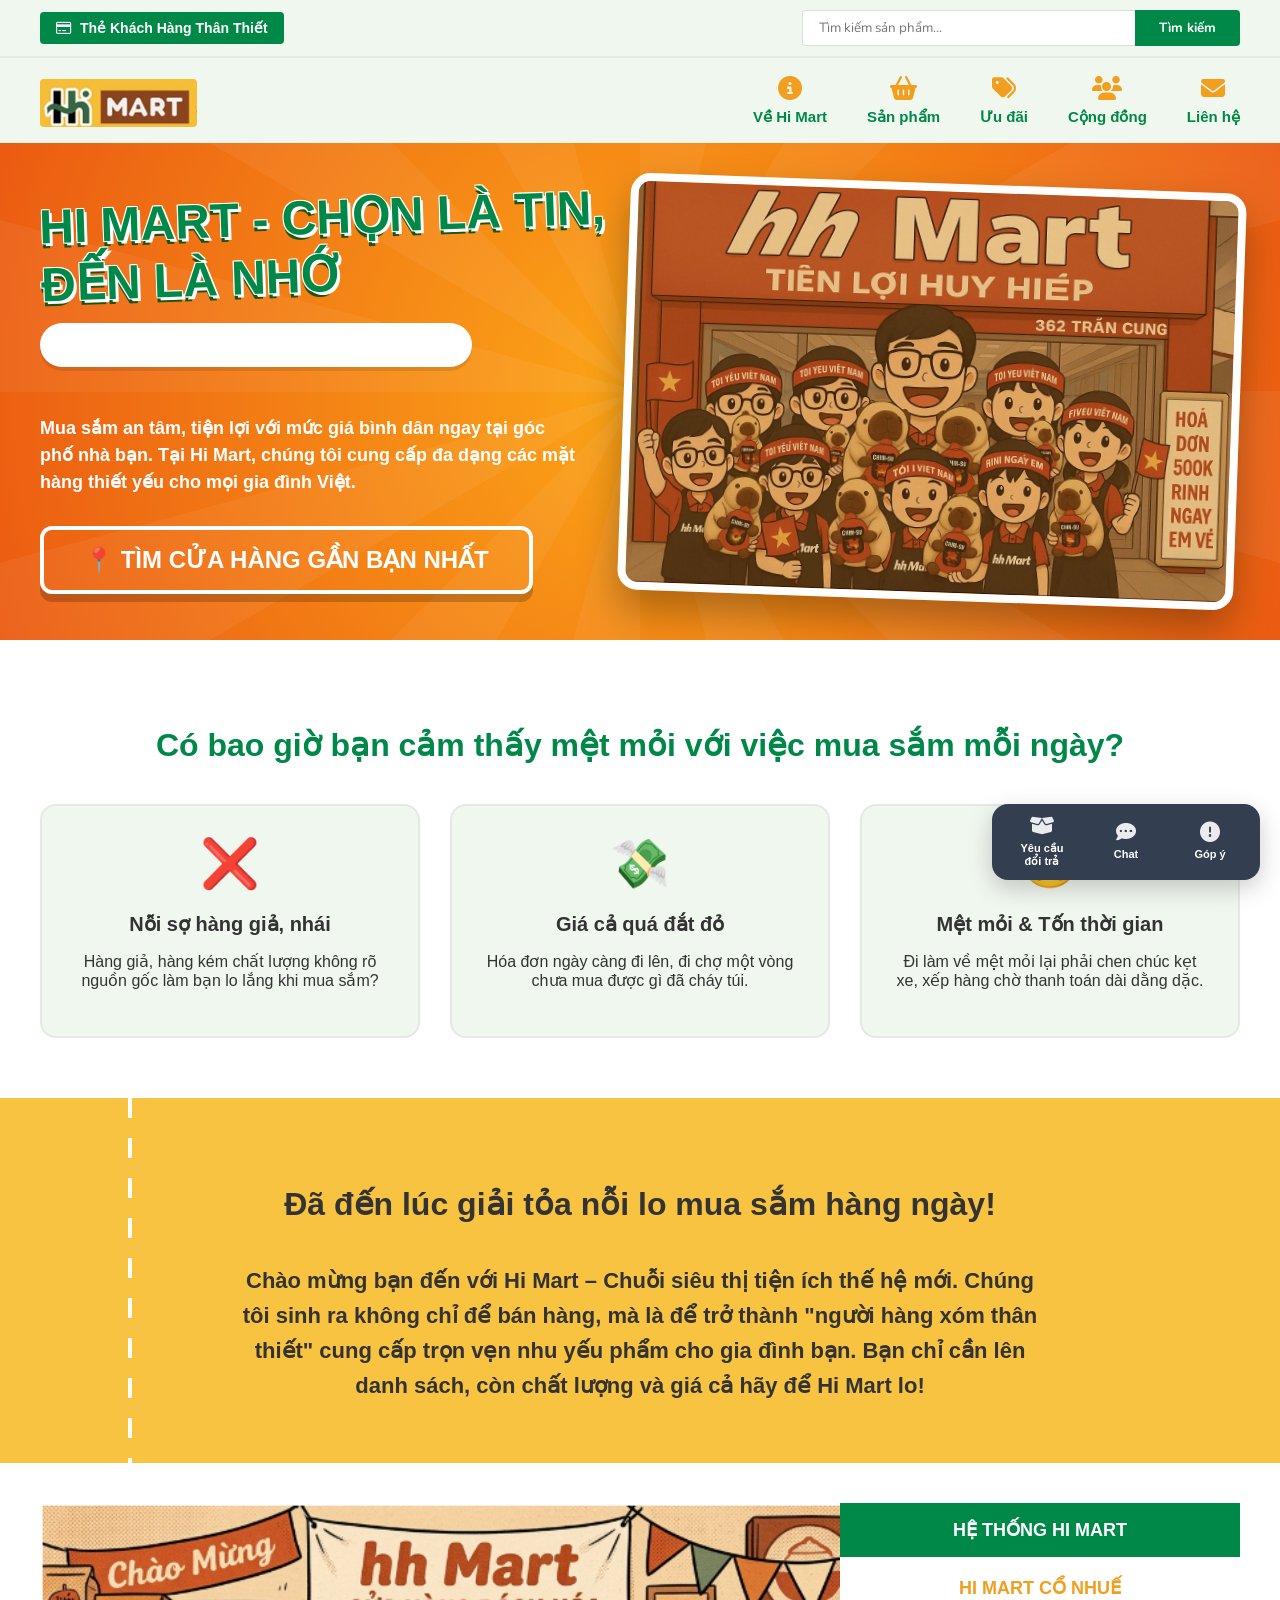
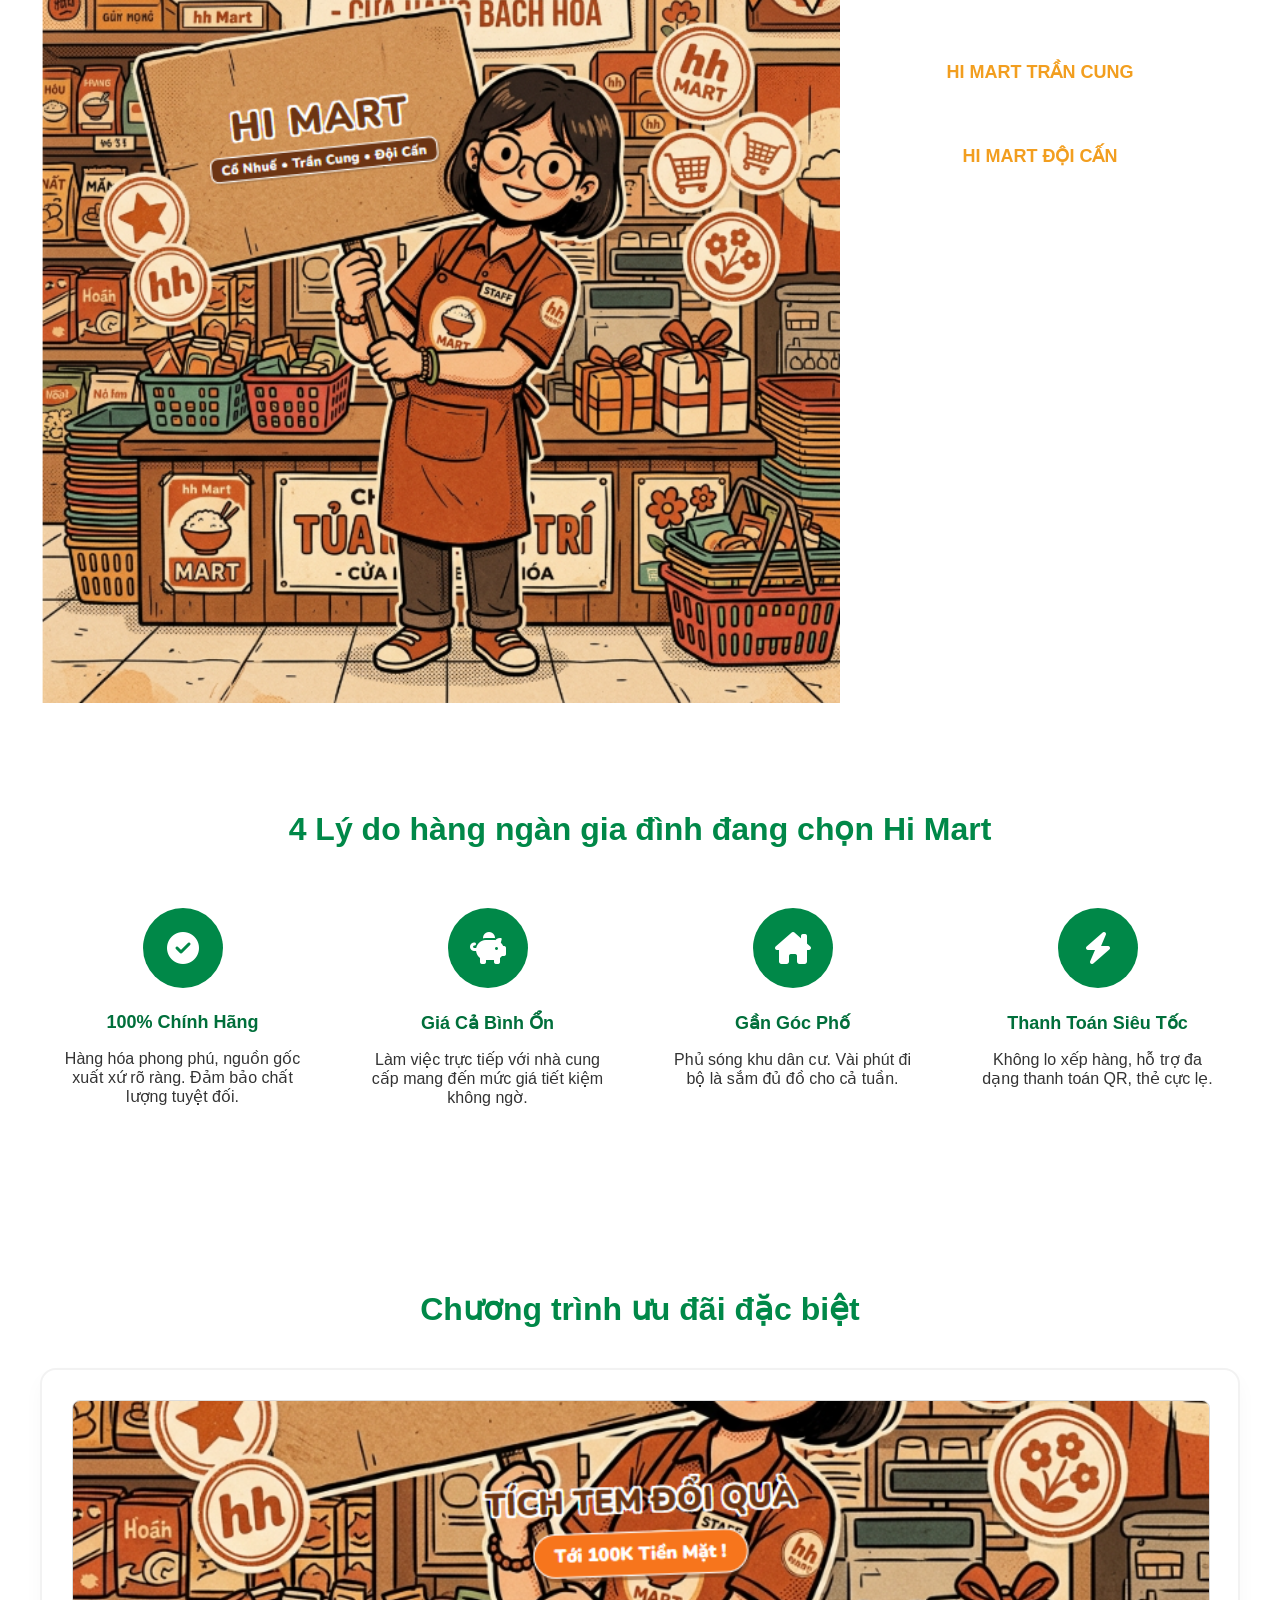
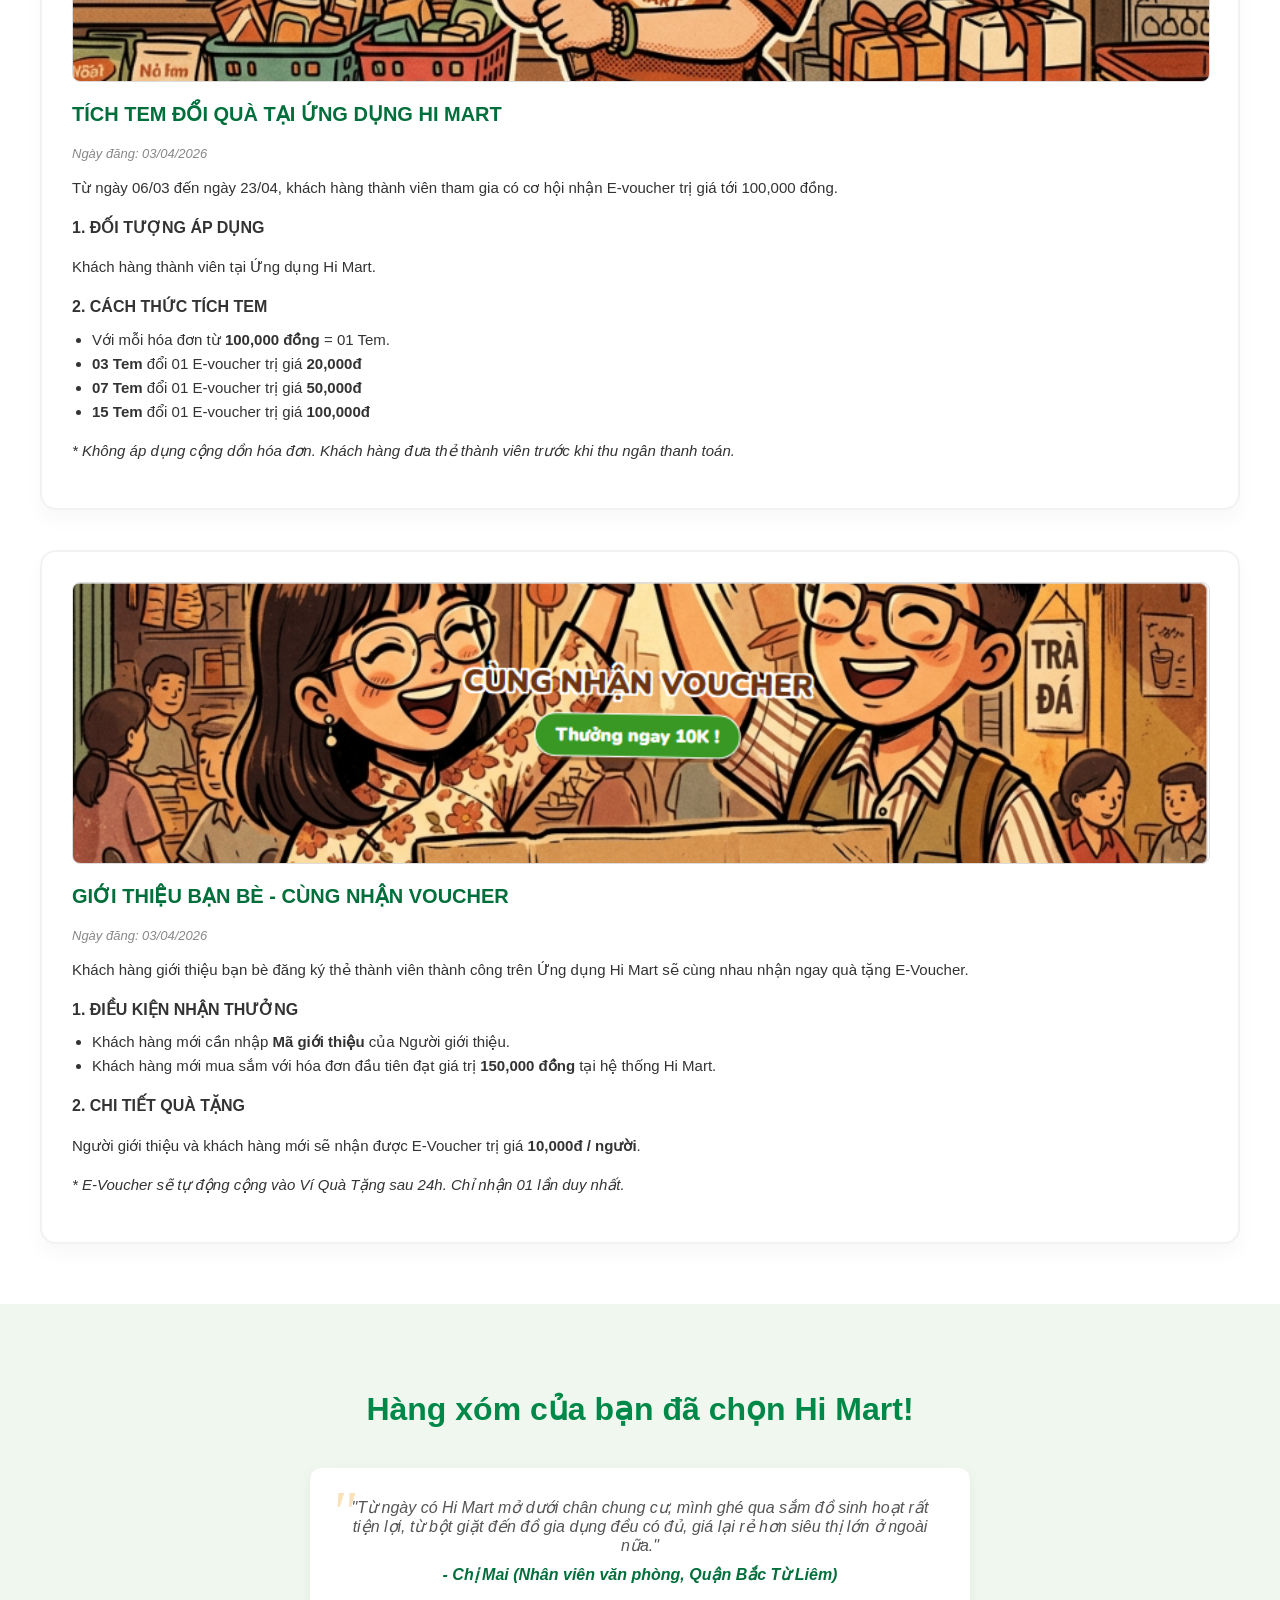
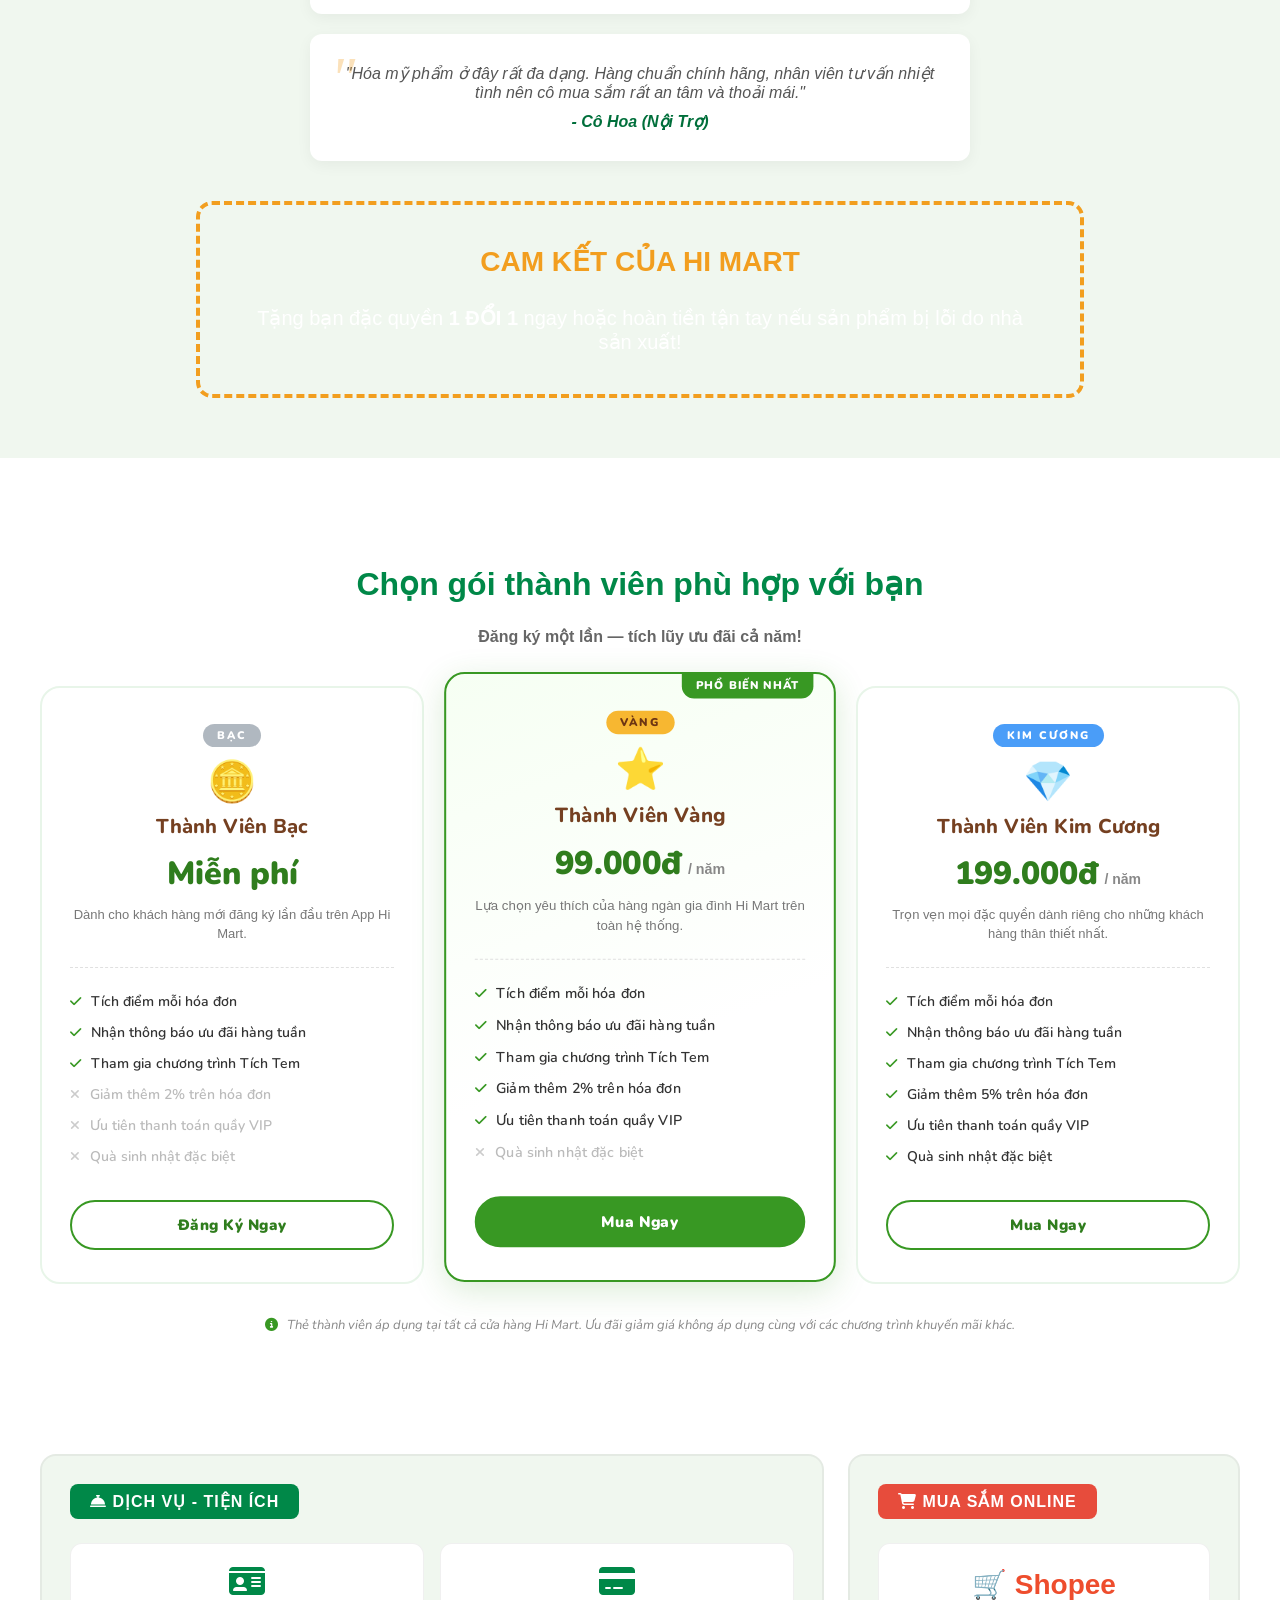
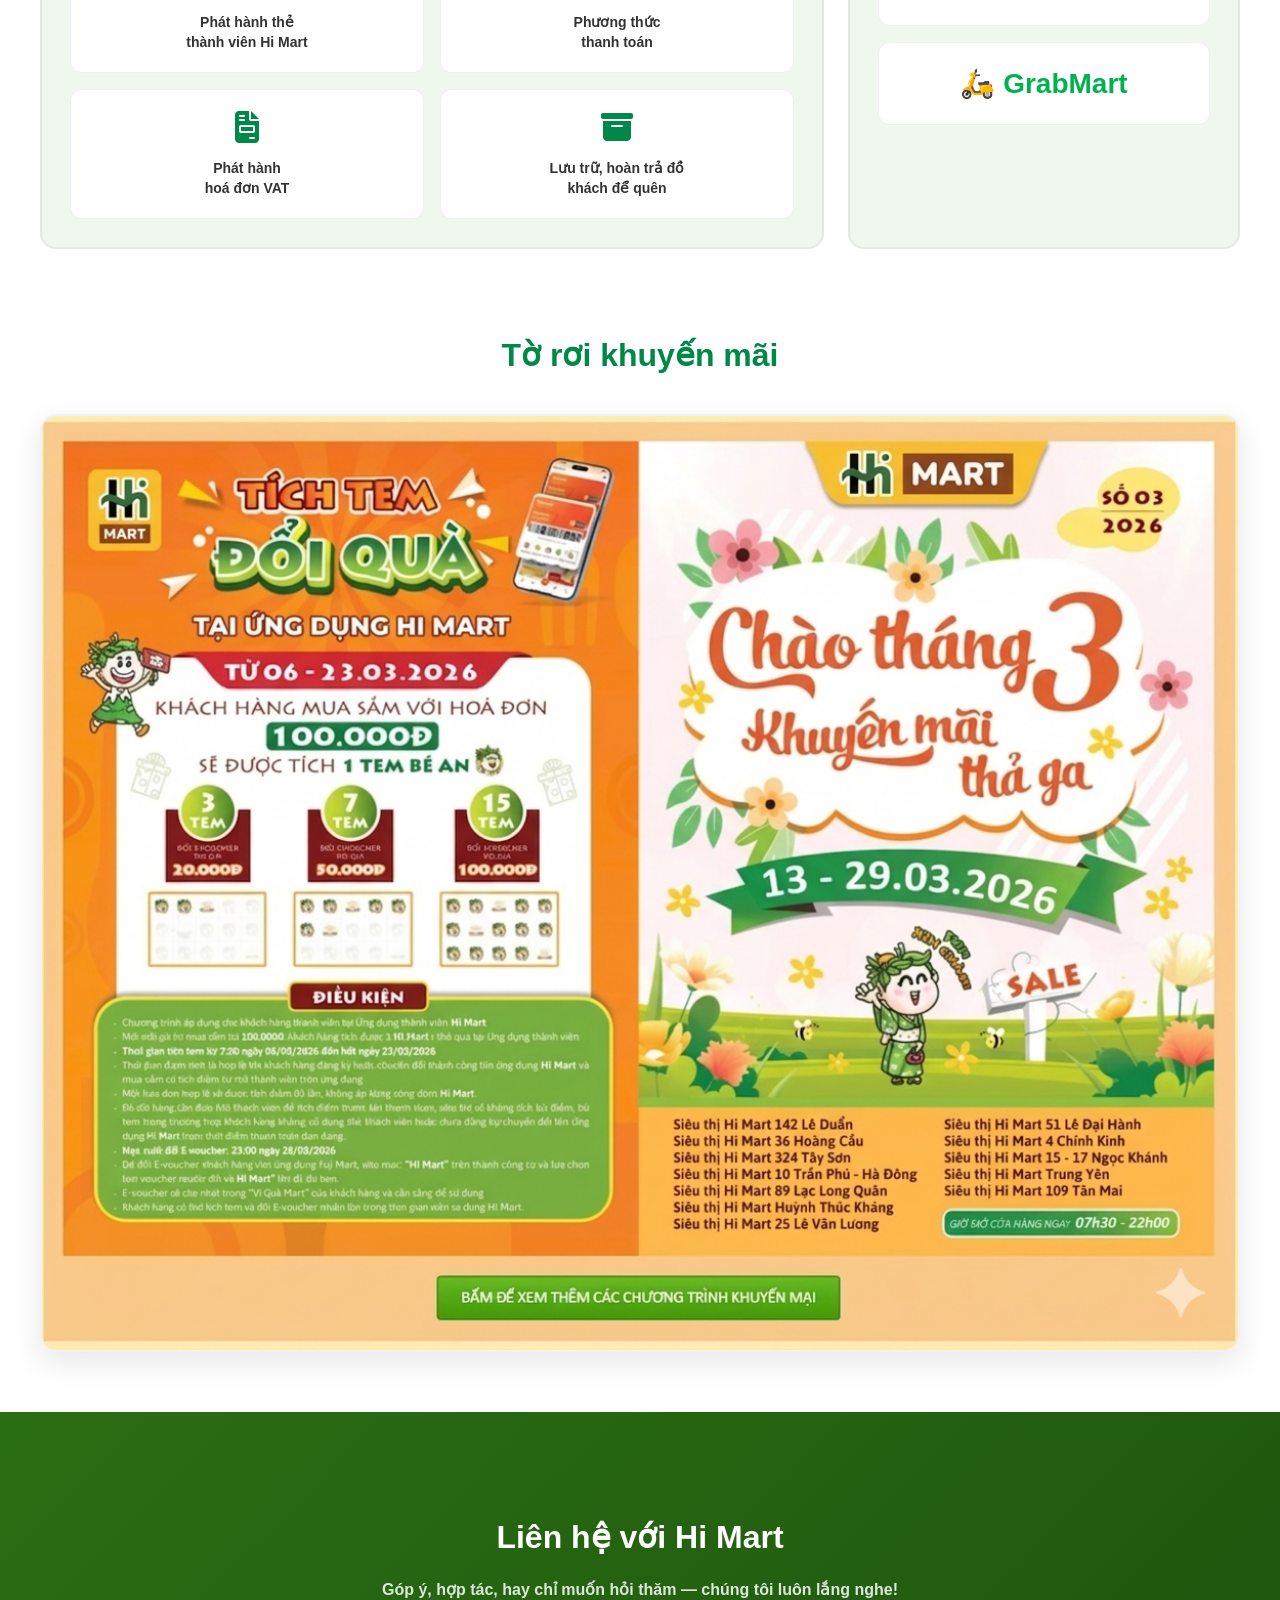
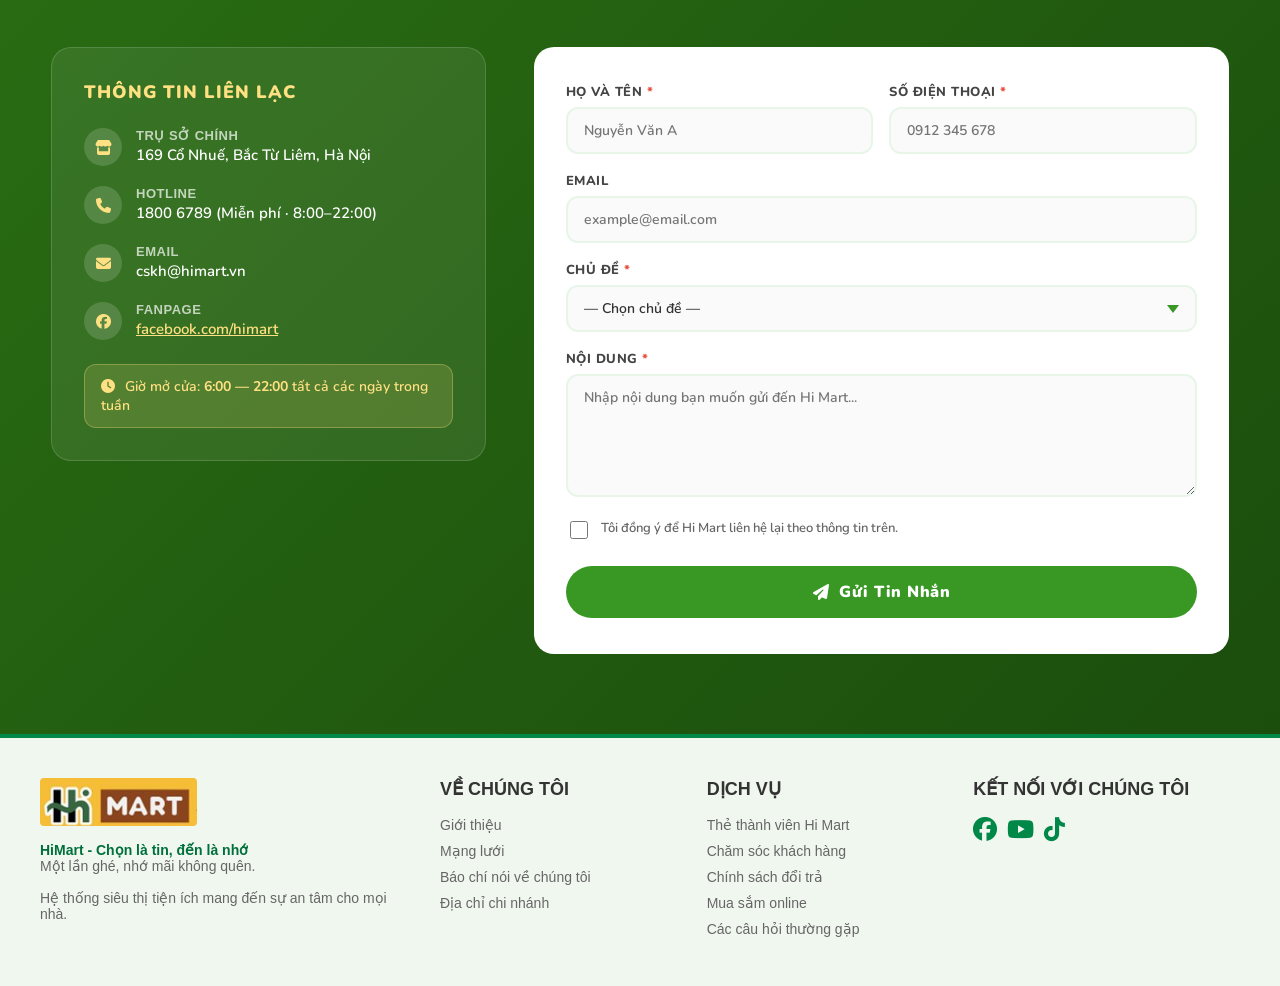
==== commit 4af5a968: "Branding update: Bách Hóa Xanh inspired UI (Navy Floating Bar, BHX Green, Modern Fonts)" ====
--- a/index.html
+++ b/index.html
@@ -145,11 +145,20 @@
 
 <body>
 
-    <!-- Floating Buttons -->
+    <!-- Floating Bar - BHX Style -->
     <div class="floating-bar">
-        <a href="#" class="float-btn" title="Yêu thích"><i class="fa-solid fa-heart"></i></a>
-        <a href="#" class="float-btn" title="Chat Zalo"><i class="fa-solid fa-comment-dots"></i></a>
-        <a href="#lien-he" class="float-btn" title="Liên hệ"><i class="fa-solid fa-gift"></i></a>
+        <a href="#lien-he" class="float-btn">
+            <i class="fa-solid fa-box-open"></i>
+            <span>Yêu cầu<br>đổi trả</span>
+        </a>
+        <a href="https://zalo.me" target="_blank" class="float-btn">
+            <i class="fa-solid fa-comment-dots"></i>
+            <span>Chat</span>
+        </a>
+        <a href="#lien-he" class="float-btn">
+            <i class="fa-solid fa-circle-exclamation"></i>
+            <span>Góp ý</span>
+        </a>
     </div>
 
     <!-- Top Bar -->
--- a/style.css
+++ b/style.css
@@ -1,19 +1,20 @@
-/* Color Variables */
+/* Color Variables - Bách Hóa Xanh Style */
 :root {
-    --bg-primary: #FFF7D6;
-    --green-primary: #389823;
-    --green-dark: #2F7D1D;
-    --orange-primary: #FCA815;
-    --orange-banner: #fb7c0f;
-    --brown-primary: #754021;
+    --bg-primary: #F0F7EF;
+    --green-primary: #008848;
+    --green-dark: #006f3b;
+    --navy-dark: #333e50;
+    --orange-primary: #f29e1f;
     --text-dark: #333333;
+    --text-muted: #666666;
     --white: #FFFFFF;
+    --border-color: #e0e0e0;
 }
 
 body {
     margin: 0;
     padding: 0;
-    font-family: 'Nunito', sans-serif;
+    font-family: 'Segoe UI', Roboto, Helvetica, Arial, sans-serif;
     background-color: var(--white);
     color: var(--text-dark);
 }
@@ -132,7 +133,7 @@
 }
 
 .logo .mart {
-    background-color: var(--brown-primary);
+    background-color: var(--orange-primary);
     color: var(--white);
     padding: 2px 12px;
     border-radius: 4px;
@@ -522,34 +523,47 @@
     color: var(--orange-primary);
 }
 
-/* Sticky floating right buttons */
+/* Sticky floating right buttons - BHX Style */
 .floating-bar {
     position: fixed;
-    right: 0;
-    top: 50%;
-    transform: translateY(-50%);
+    right: 20px;
+    bottom: 20px;
+    background-color: var(--navy-dark);
+    border-radius: 16px;
+    display: flex;
+    padding: 12px 20px;
+    gap: 24px;
+    z-index: 1000;
+    box-shadow: 0 8px 24px rgba(0, 0, 0, 0.2);
+    align-items: center;
+}
+
+.float-btn {
     display: flex;
     flex-direction: column;
-    z-index: 100;
-}
-
-.float-btn {
-    width: 48px;
-    height: 48px;
-    background-color: var(--green-primary);
+    align-items: center;
+    gap: 6px;
     color: white;
-    display: flex;
-    align-items: center;
-    justify-content: center;
+    text-decoration: none;
+    transition: transform 0.2s;
+    min-width: 60px;
+}
+
+.float-btn i {
     font-size: 20px;
-    text-decoration: none;
-    border-bottom: 1px solid rgba(255, 255, 255, 0.2);
-    transition: width 0.2s;
+    opacity: 0.9;
+}
+
+.float-btn span {
+    font-size: 11px;
+    font-weight: 600;
+    text-align: center;
+    line-height: 1.2;
 }
 
 .float-btn:hover {
-    background-color: var(--green-dark);
-    width: 60px;
+    transform: translateY(-3px);
+    color: var(--orange-primary);
 }
 
 /* Footer */
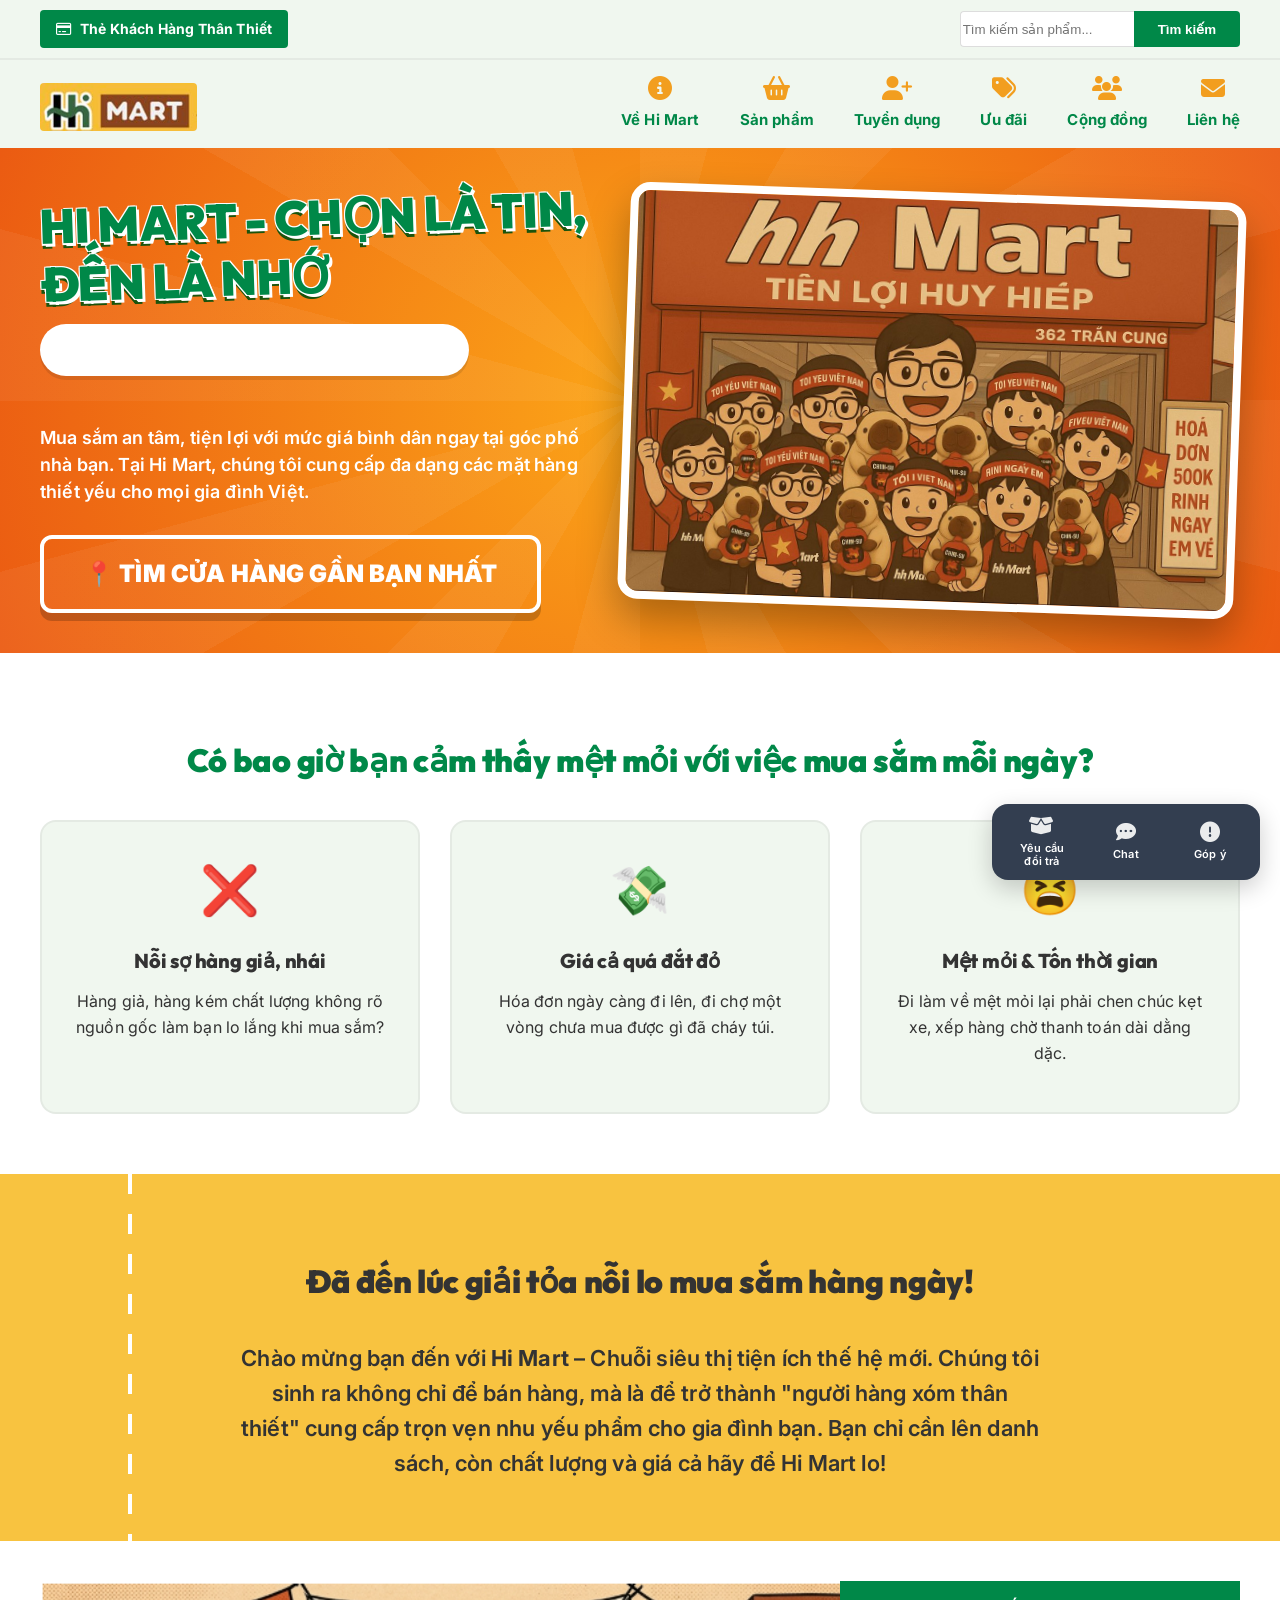
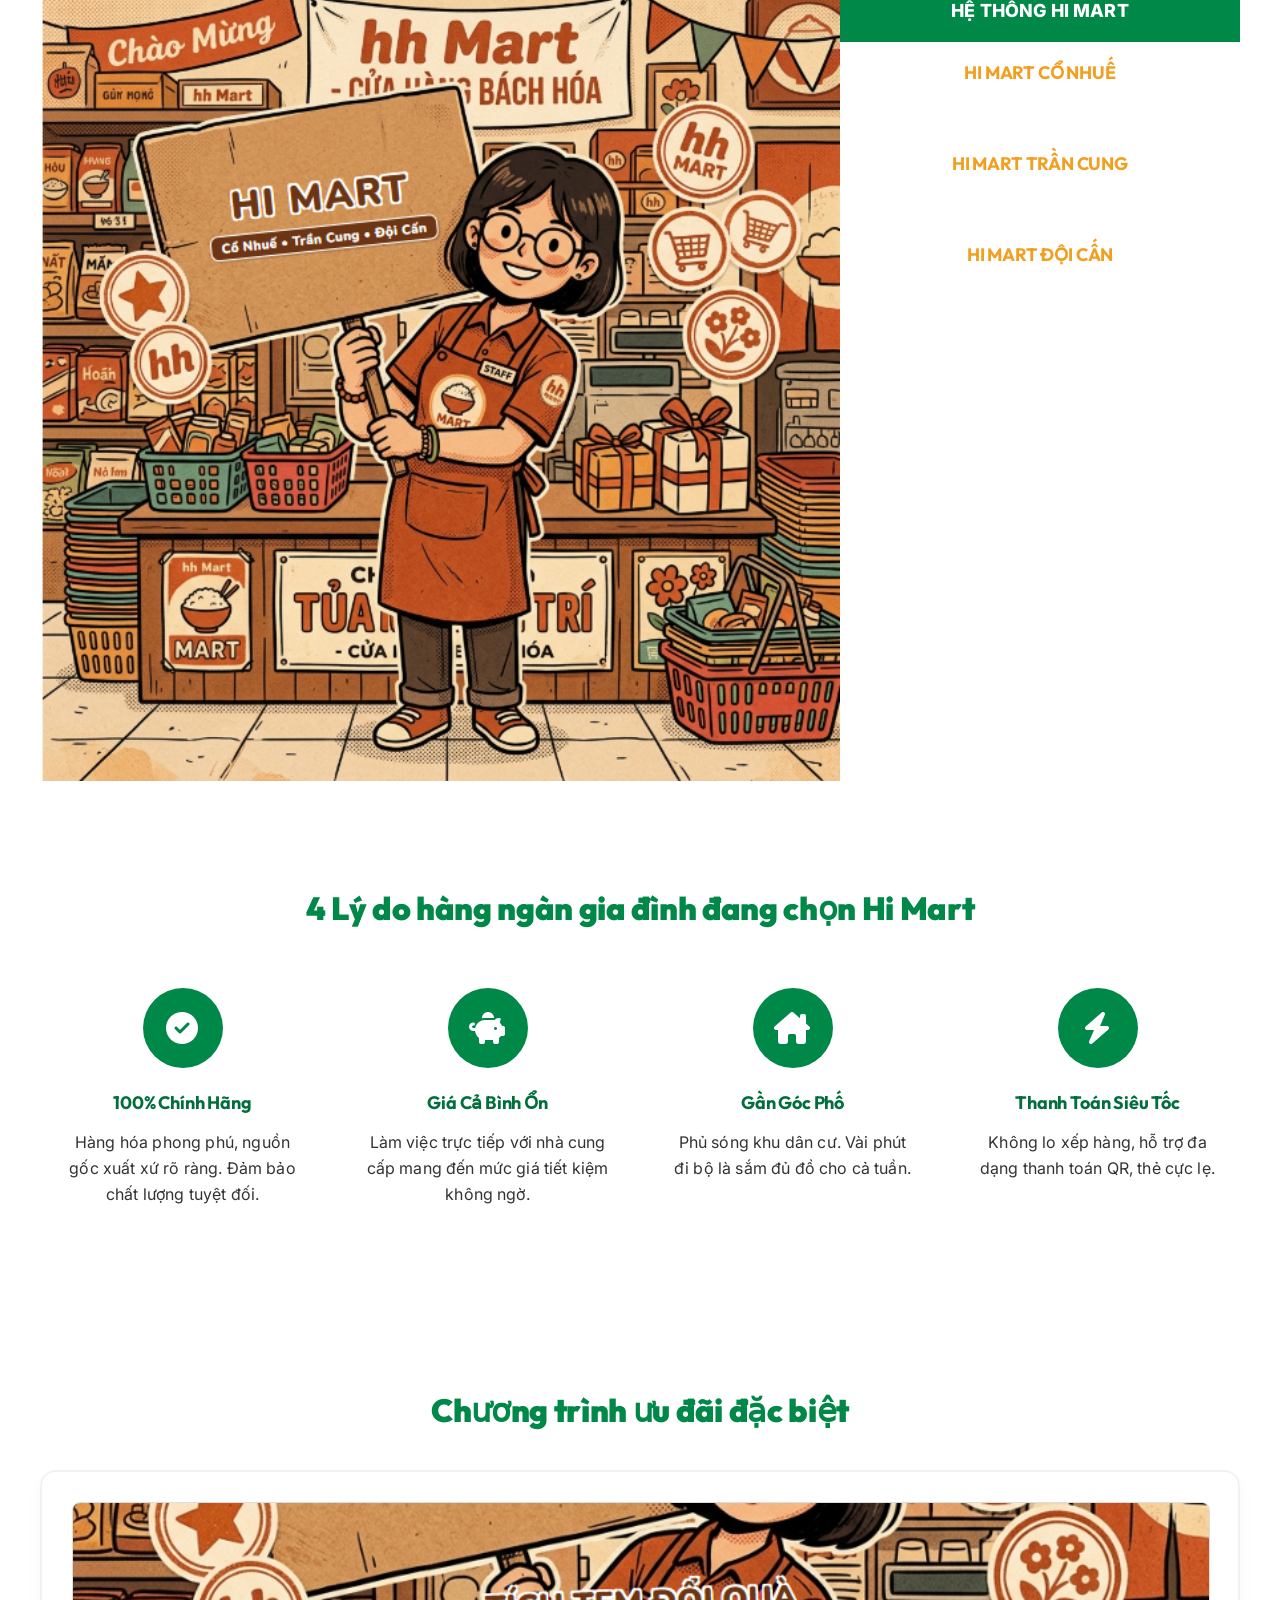
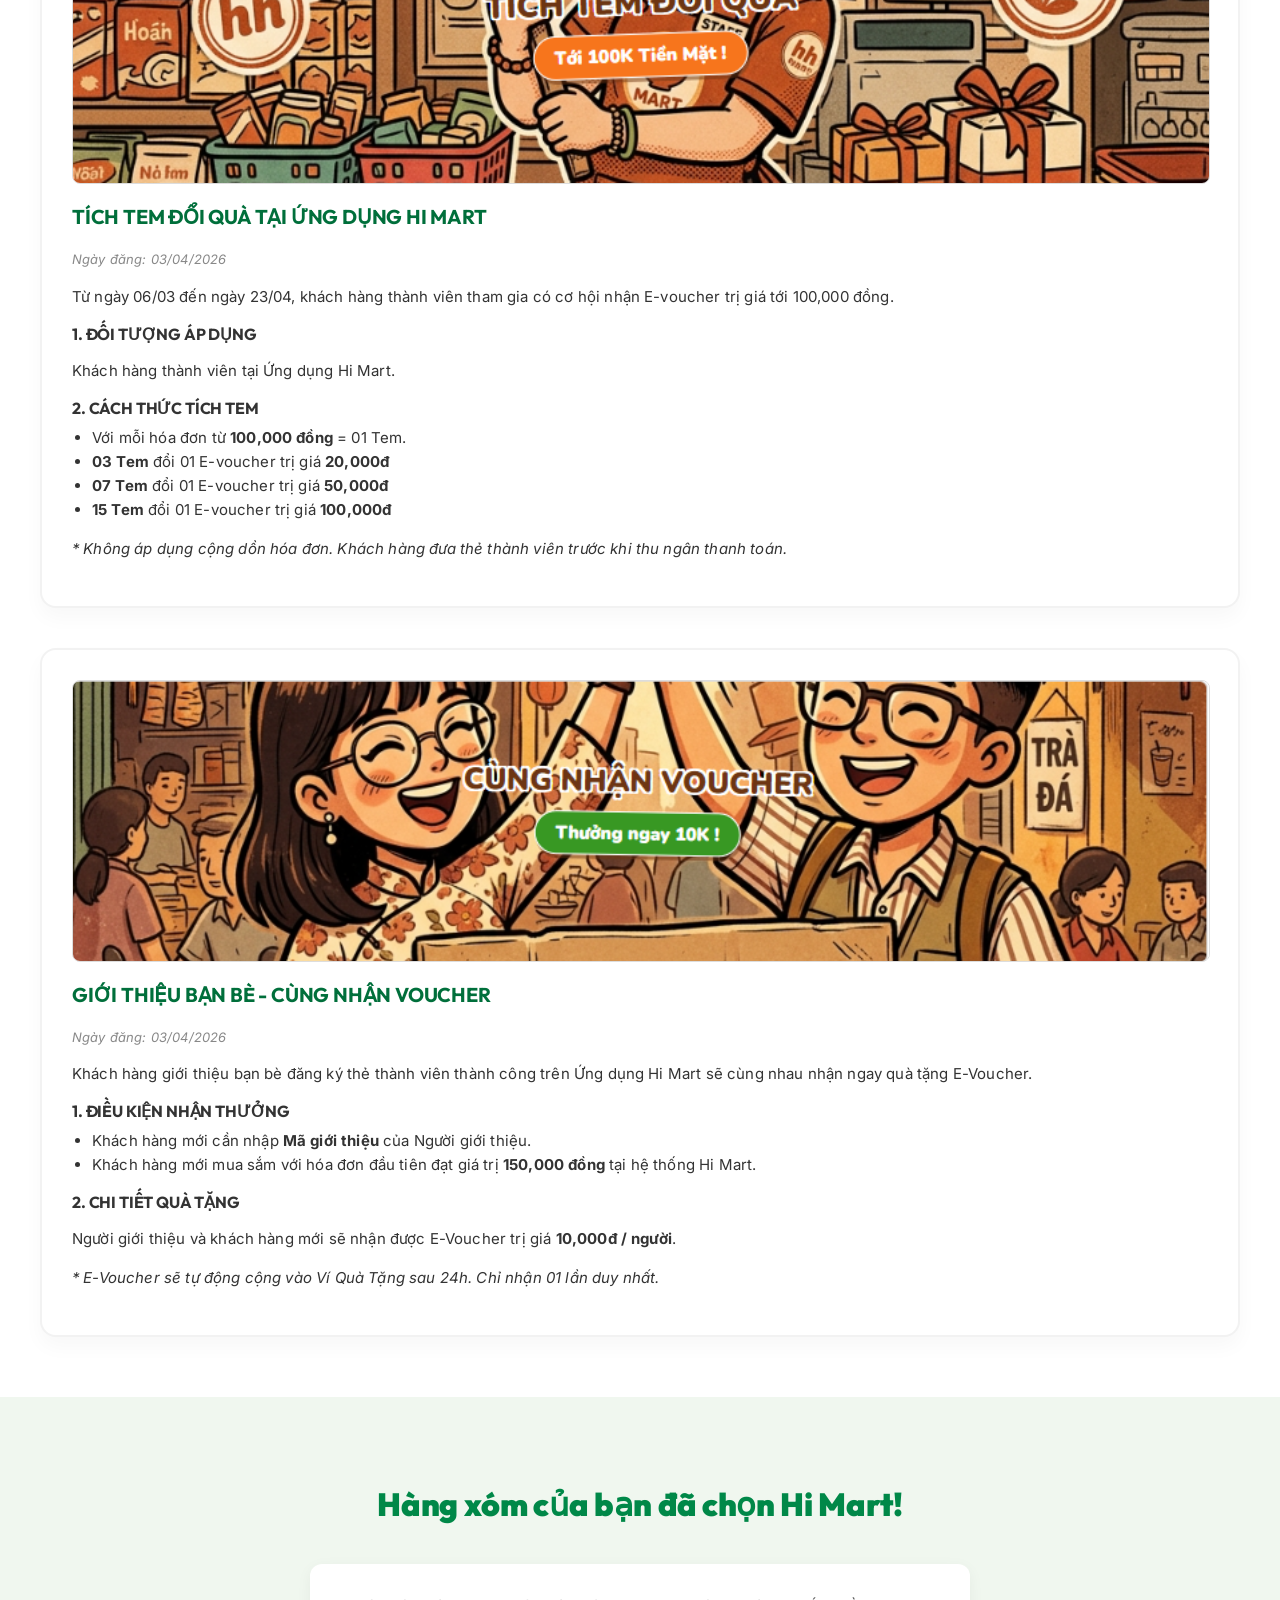
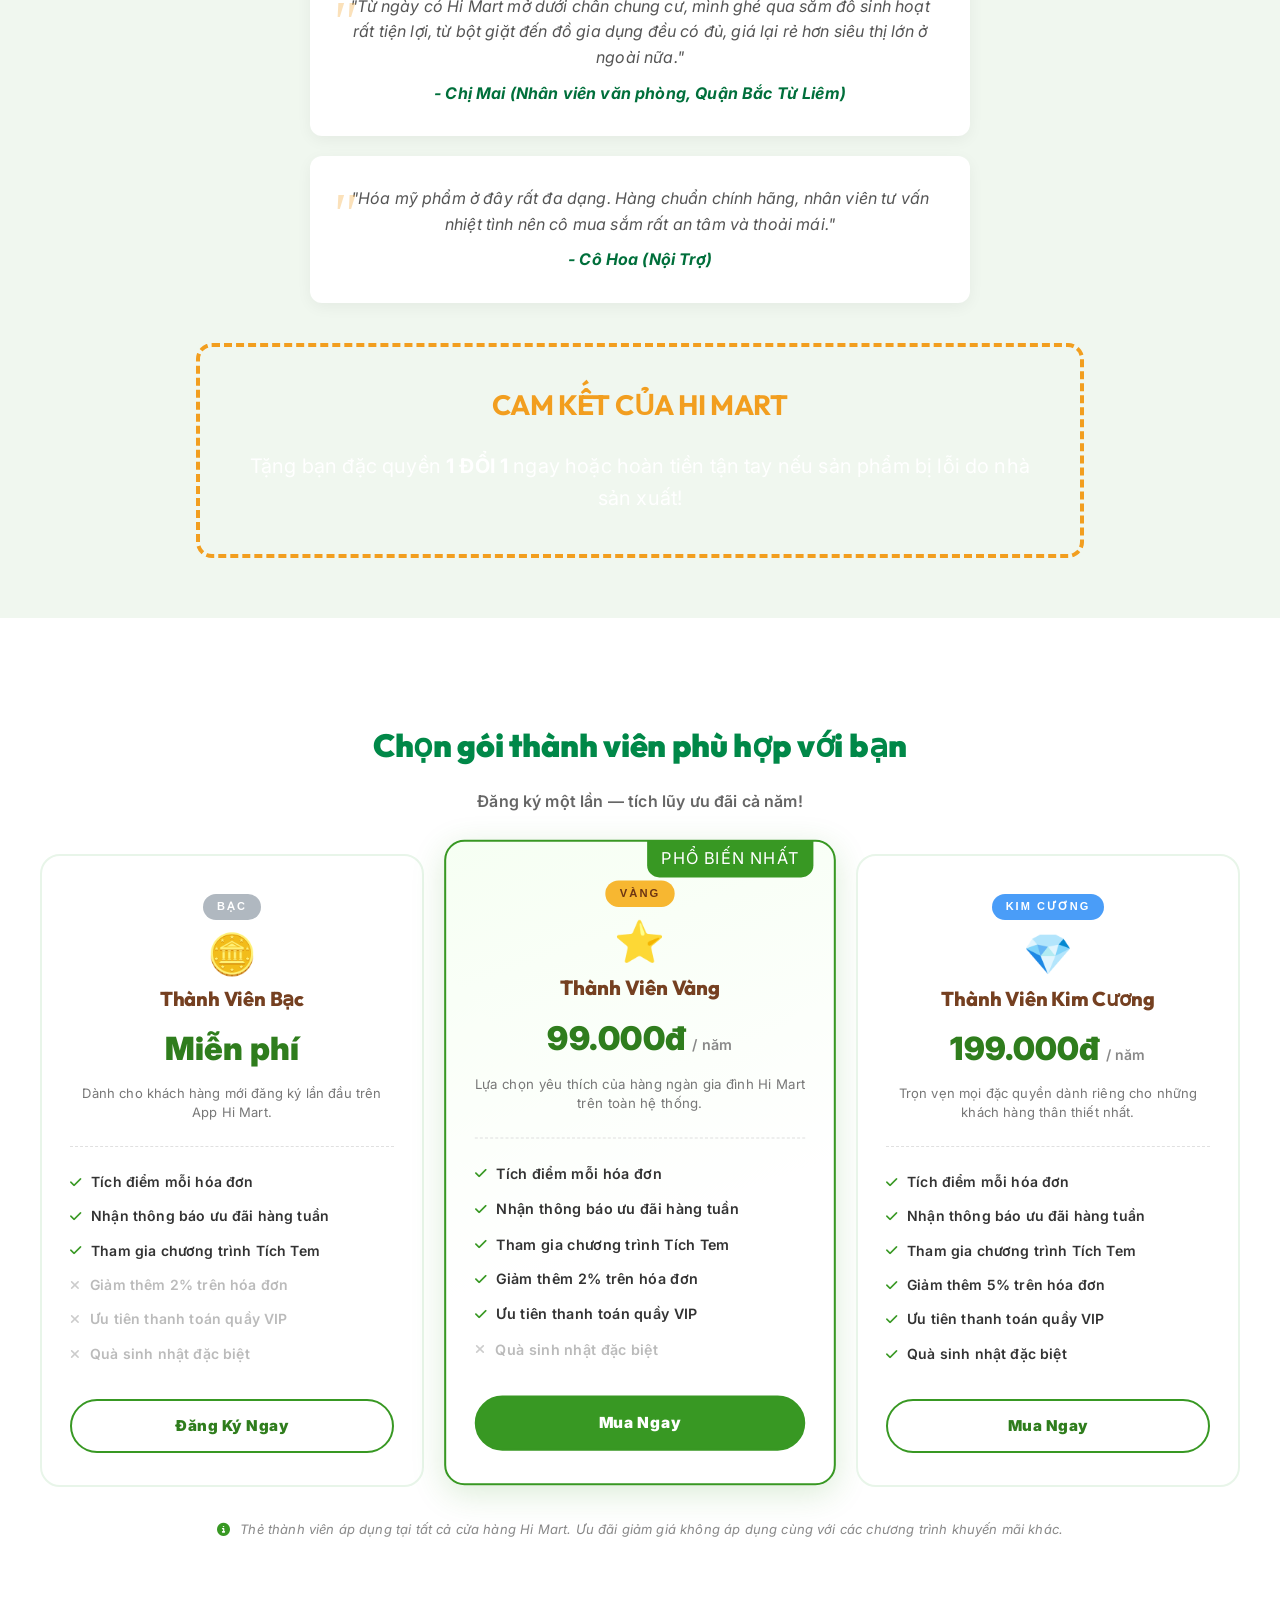
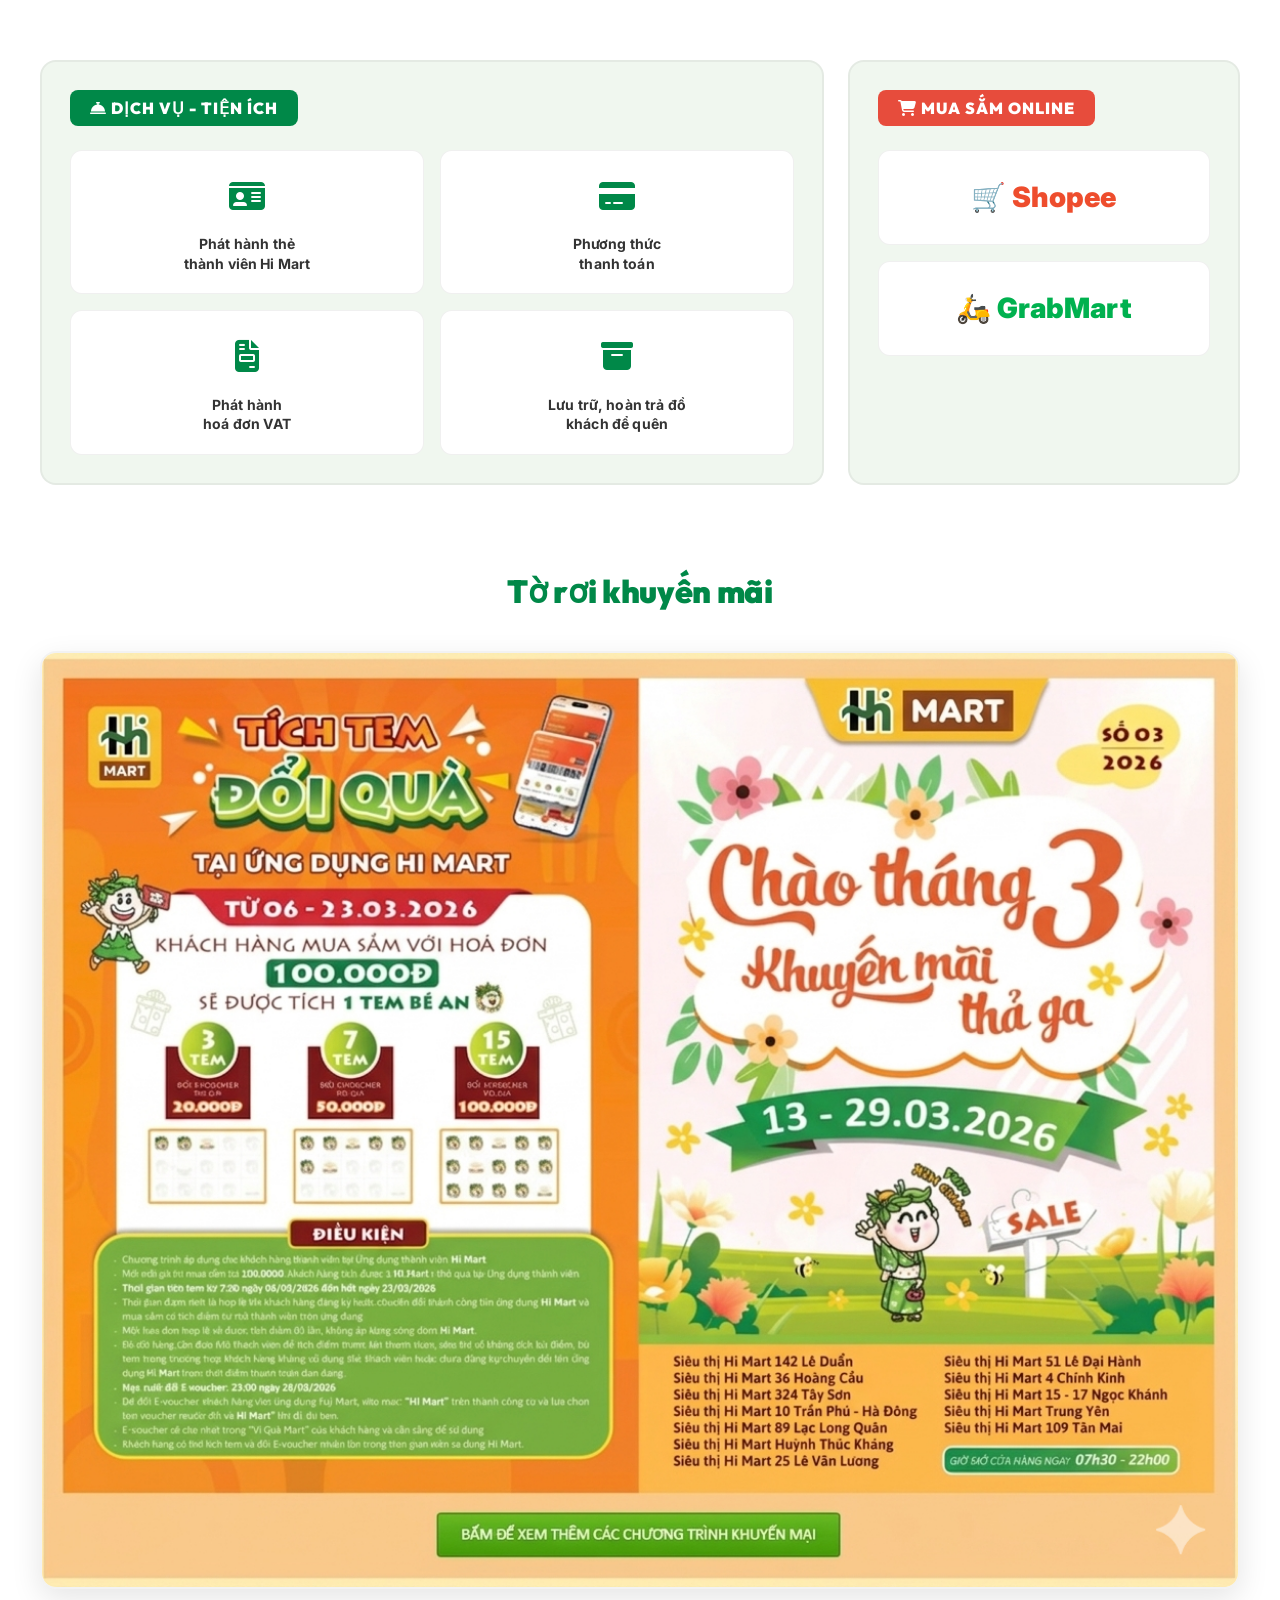
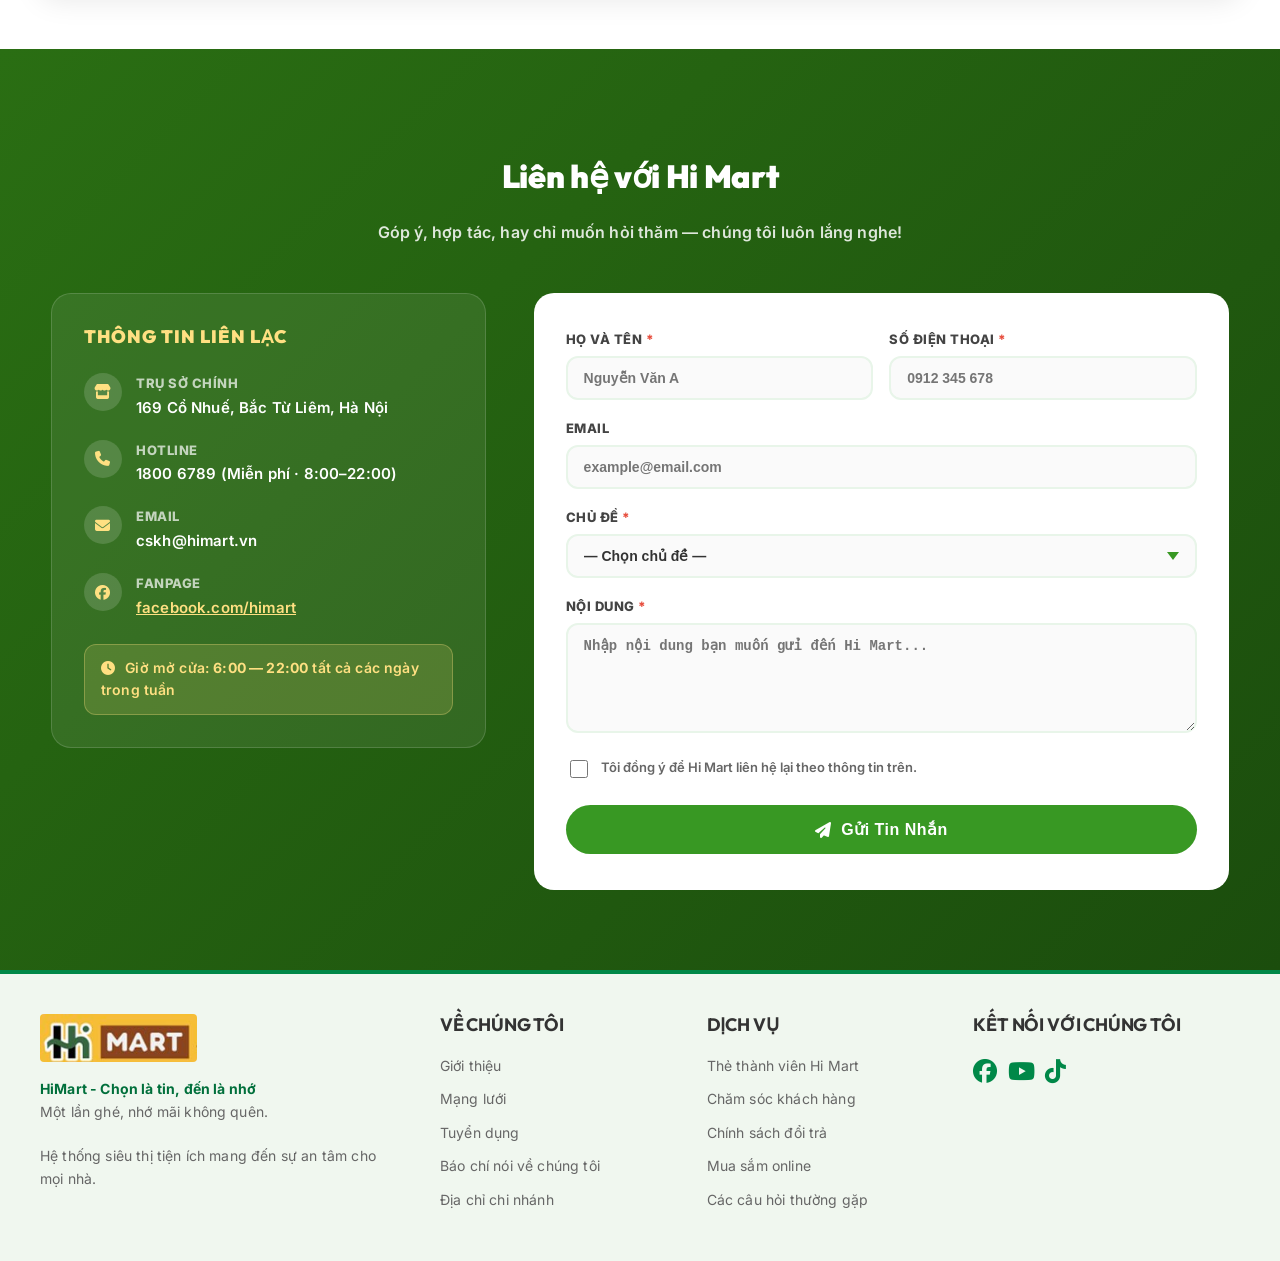
==== commit f9a3f5d9: "feat: Add recruitment poster and link it in homepage" ====
--- a/index.html
+++ b/index.html
@@ -5,7 +5,7 @@
     <meta charset="UTF-8">
     <meta name="viewport" content="width=device-width, initial-scale=1.0">
     <title>Hi Mart - Đi Chợ Đi Đỉnh</title>
-    <link href="https://fonts.googleapis.com/css2?family=Nunito:wght@400;600;700;800;900&display=swap" rel="stylesheet">
+    <link href="https://fonts.googleapis.com/css2?family=Inter:wght@400;500;600;700&family=Outfit:wght@400;500;600;700;800;900&display=swap" rel="stylesheet">
     <link rel="stylesheet" href="style.css">
     <link rel="stylesheet" href="https://cdnjs.cloudflare.com/ajax/libs/font-awesome/6.4.0/css/all.min.css">
     <style>
@@ -48,7 +48,7 @@
         .pricing-ribbon {
             position: absolute; top: -1px; right: 20px;
             background: #389823; color: #fff;
-            font-size: 11px; font-weight: 900; font-family: 'Nunito', sans-serif;
+
             padding: 5px 14px; border-radius: 0 0 12px 12px; letter-spacing: 1px;
         }
         .pricing-badge {
@@ -57,9 +57,9 @@
             padding: 4px 14px; border-radius: 30px; margin-bottom: 14px;
         }
         .pricing-icon { font-size: 40px; margin-bottom: 12px; line-height: 1; }
-        .pricing-name { font-size: 20px; font-weight: 800; color: #754021; font-family: 'Nunito', sans-serif; margin: 0 0 10px; }
+        .pricing-name { font-size: 20px; font-weight: 800; color: #754021; margin: 0 0 10px; }
         .pricing-price { margin: 12px 0 10px; }
-        .price-number { font-size: 32px; font-weight: 900; color: #2F7D1D; font-family: 'Nunito', sans-serif; }
+        .price-number { font-size: 32px; font-weight: 900; color: #2F7D1D; }
         .price-period { font-size: 14px; color: #888; font-weight: 600; margin-left: 2px; }
         .pricing-desc { font-size: 13px; color: #777; line-height: 1.5; margin: 0 0 20px; min-height: 42px; }
         .pricing-features {
@@ -68,14 +68,14 @@
         }
         .pricing-features li {
             font-size: 14px; font-weight: 600; color: #333; padding: 6px 0;
-            display: flex; align-items: center; gap: 10px; font-family: 'Nunito', sans-serif;
+            display: flex; align-items: center; gap: 10px;
         }
         .pricing-features li .fa-check { color: #389823; font-size: 13px; flex-shrink: 0; }
         .pricing-features li .fa-xmark { color: #ccc; font-size: 13px; flex-shrink: 0; }
         .pricing-features li.disabled { color: #bbb; }
         .pricing-cta {
             display: block; width: 100%; padding: 13px 0; border-radius: 50px;
-            font-size: 15px; font-weight: 900; font-family: 'Nunito', sans-serif;
+            font-size: 15px; font-weight: 900;
             text-align: center; text-decoration: none; letter-spacing: 0.5px;
             transition: all 0.2s; cursor: pointer; box-sizing: border-box;
         }
@@ -85,7 +85,7 @@
         .pricing-cta--outline:hover { background: #f0fbf0; transform: scale(1.03); }
         .pricing-compare-note {
             margin-top: 32px; text-align: center; font-size: 13px;
-            color: #888; font-style: italic; font-family: 'Nunito', sans-serif;
+            color: #888; font-style: italic;
         }
         .pricing-compare-note .fa-circle-info { color: #389823; margin-right: 6px; }
 
@@ -94,17 +94,17 @@
         .contact-section .section-title { color: #fff; }
         .contact-wrapper { display: grid; grid-template-columns: 1fr 1.6fr; gap: 48px; align-items: start; }
         .contact-info { padding: 32px; background: rgba(255,255,255,0.08); border-radius: 20px; border: 1px solid rgba(255,255,255,0.15); }
-        .contact-info h4 { font-size: 18px; font-weight: 900; font-family: 'Nunito', sans-serif; color: #ffe082; margin: 0 0 24px; text-transform: uppercase; letter-spacing: 1px; }
+        .contact-info h4 { font-size: 18px; font-weight: 900; color: #ffe082; margin: 0 0 24px; text-transform: uppercase; letter-spacing: 1px; }
         .contact-info-item { display: flex; align-items: flex-start; gap: 14px; margin-bottom: 20px; }
         .contact-info-icon { width: 38px; height: 38px; border-radius: 50%; background: rgba(255,255,255,0.15); display: flex; align-items: center; justify-content: center; font-size: 15px; color: #ffe082; flex-shrink: 0; }
         .contact-info-item strong { display: block; font-size: 13px; font-weight: 800; color: rgba(255,255,255,0.7); margin-bottom: 2px; text-transform: uppercase; letter-spacing: 0.5px; }
-        .contact-info-item p { margin: 0; font-size: 15px; font-weight: 600; color: #fff; font-family: 'Nunito', sans-serif; }
-        .contact-hours { margin-top: 24px; padding: 12px 16px; background: rgba(255,224,130,0.15); border-radius: 12px; border: 1px solid rgba(255,224,130,0.3); font-size: 14px; color: #ffe082; font-weight: 600; font-family: 'Nunito', sans-serif; }
+        .contact-info-item p { margin: 0; font-size: 15px; font-weight: 600; color: #fff; }
+        .contact-hours { margin-top: 24px; padding: 12px 16px; background: rgba(255,224,130,0.15); border-radius: 12px; border: 1px solid rgba(255,224,130,0.3); font-size: 14px; color: #ffe082; font-weight: 600; }
         .contact-hours .fa-clock { margin-right: 6px; }
         .contact-form { background: #fff; border-radius: 20px; padding: 36px 32px; }
         .form-row { display: grid; grid-template-columns: 1fr 1fr; gap: 16px; }
         .form-group { margin-bottom: 18px; }
-        .form-group label { display: block; font-size: 13px; font-weight: 800; color: #444; margin-bottom: 6px; text-transform: uppercase; letter-spacing: 0.5px; font-family: 'Nunito', sans-serif; }
+        .form-group label { display: block; font-size: 13px; font-weight: 800; color: #444; margin-bottom: 6px; text-transform: uppercase; letter-spacing: 0.5px; }
         .required { color: #e74c3c; }
         .form-group input[type="text"],
         .form-group input[type="tel"],
@@ -112,7 +112,7 @@
         .form-group select,
         .form-group textarea {
             width: 100%; padding: 12px 16px; border: 2px solid #e8f5e9; border-radius: 12px;
-            font-size: 14px; font-family: 'Nunito', sans-serif; font-weight: 600; color: #333;
+            font-size: 14px; font-weight: 600; color: #333;
             background: #fafafa; outline: none; transition: border-color 0.2s, background 0.2s;
             box-sizing: border-box; appearance: none; -webkit-appearance: none;
         }
@@ -129,7 +129,7 @@
         .form-checkbox label { font-size: 13px; font-weight: 600; color: #666; text-transform: none; letter-spacing: 0; margin-bottom: 0; cursor: pointer; line-height: 1.4; }
         .form-submit-btn {
             width: 100%; padding: 15px; background: #389823; color: #fff; border: none;
-            border-radius: 50px; font-size: 16px; font-weight: 900; font-family: 'Nunito', sans-serif;
+            border-radius: 50px; font-size: 16px; font-weight: 900;
             letter-spacing: 0.5px; cursor: pointer; transition: background 0.2s, transform 0.15s;
             display: flex; align-items: center; justify-content: center; gap: 10px;
         }
@@ -137,7 +137,7 @@
         .form-submit-btn:active { transform: scale(0.98); }
         .form-success-msg {
             margin-top: 16px; padding: 14px 18px; background: #e8f5e9; border-radius: 12px;
-            color: #2F7D1D; font-size: 14px; font-weight: 700; font-family: 'Nunito', sans-serif;
+            color: #2F7D1D; font-size: 14px; font-weight: 700;
             display: flex; align-items: center; gap: 10px; border: 1px solid #a5d6a7;
         }
     </style>
@@ -186,6 +186,7 @@
             <nav>
                 <a href="#" class="nav-item"><i class="fa-solid fa-circle-info"></i>Về Hi Mart</a>
                 <a href="#" class="nav-item"><i class="fa-solid fa-basket-shopping"></i>Sản phẩm</a>
+                <a href="/tuyen-dung" class="nav-item"><i class="fa-solid fa-user-plus"></i>Tuyển dụng</a>
                 <a href="#" class="nav-item"><i class="fa-solid fa-tags"></i>Ưu đãi</a>
                 <a href="#" class="nav-item"><i class="fa-solid fa-users"></i>Cộng đồng</a>
                 <a href="#lien-he" class="nav-item"><i class="fa-solid fa-envelope"></i>Liên hệ</a>
@@ -596,6 +597,7 @@
                 <ul>
                     <li><a href="#">Giới thiệu</a></li>
                     <li><a href="#">Mạng lưới</a></li>
+                    <li><a href="/tuyen-dung">Tuyển dụng</a></li>
                     <li><a href="#">Báo chí nói về chúng tôi</a></li>
                     <li><a href="#">Địa chỉ chi nhánh</a></li>
                 </ul>
--- a/style.css
+++ b/style.css
@@ -9,14 +9,27 @@
     --text-muted: #666666;
     --white: #FFFFFF;
     --border-color: #e0e0e0;
+    
+    /* Typography */
+    --font-heading: 'Outfit', sans-serif;
+    --font-body: 'Inter', sans-serif;
 }
 
 body {
     margin: 0;
     padding: 0;
-    font-family: 'Segoe UI', Roboto, Helvetica, Arial, sans-serif;
+    font-family: var(--font-body);
     background-color: var(--white);
     color: var(--text-dark);
+    line-height: 1.6;
+    letter-spacing: 0.01em;
+}
+
+h1, h2, h3, h4, h5, h6 {
+    font-family: var(--font-heading);
+    font-weight: 700;
+    letter-spacing: -0.01em;
+    line-height: 1.25;
 }
 
 /* Top Bar */
@@ -60,12 +73,9 @@
 }
 
 .search-box input {
-    width: 300px;
-    padding: 0 16px;
     border: 1px solid #ddd;
     border-right: none;
     border-radius: 4px 0 0 4px;
-    font-family: 'Nunito', sans-serif;
     outline: none;
 }
 
@@ -77,7 +87,6 @@
     border-radius: 0 4px 4px 0;
     cursor: pointer;
     font-weight: 700;
-    font-family: 'Nunito', sans-serif;
     transition: background-color 0.2s;
 }
 
